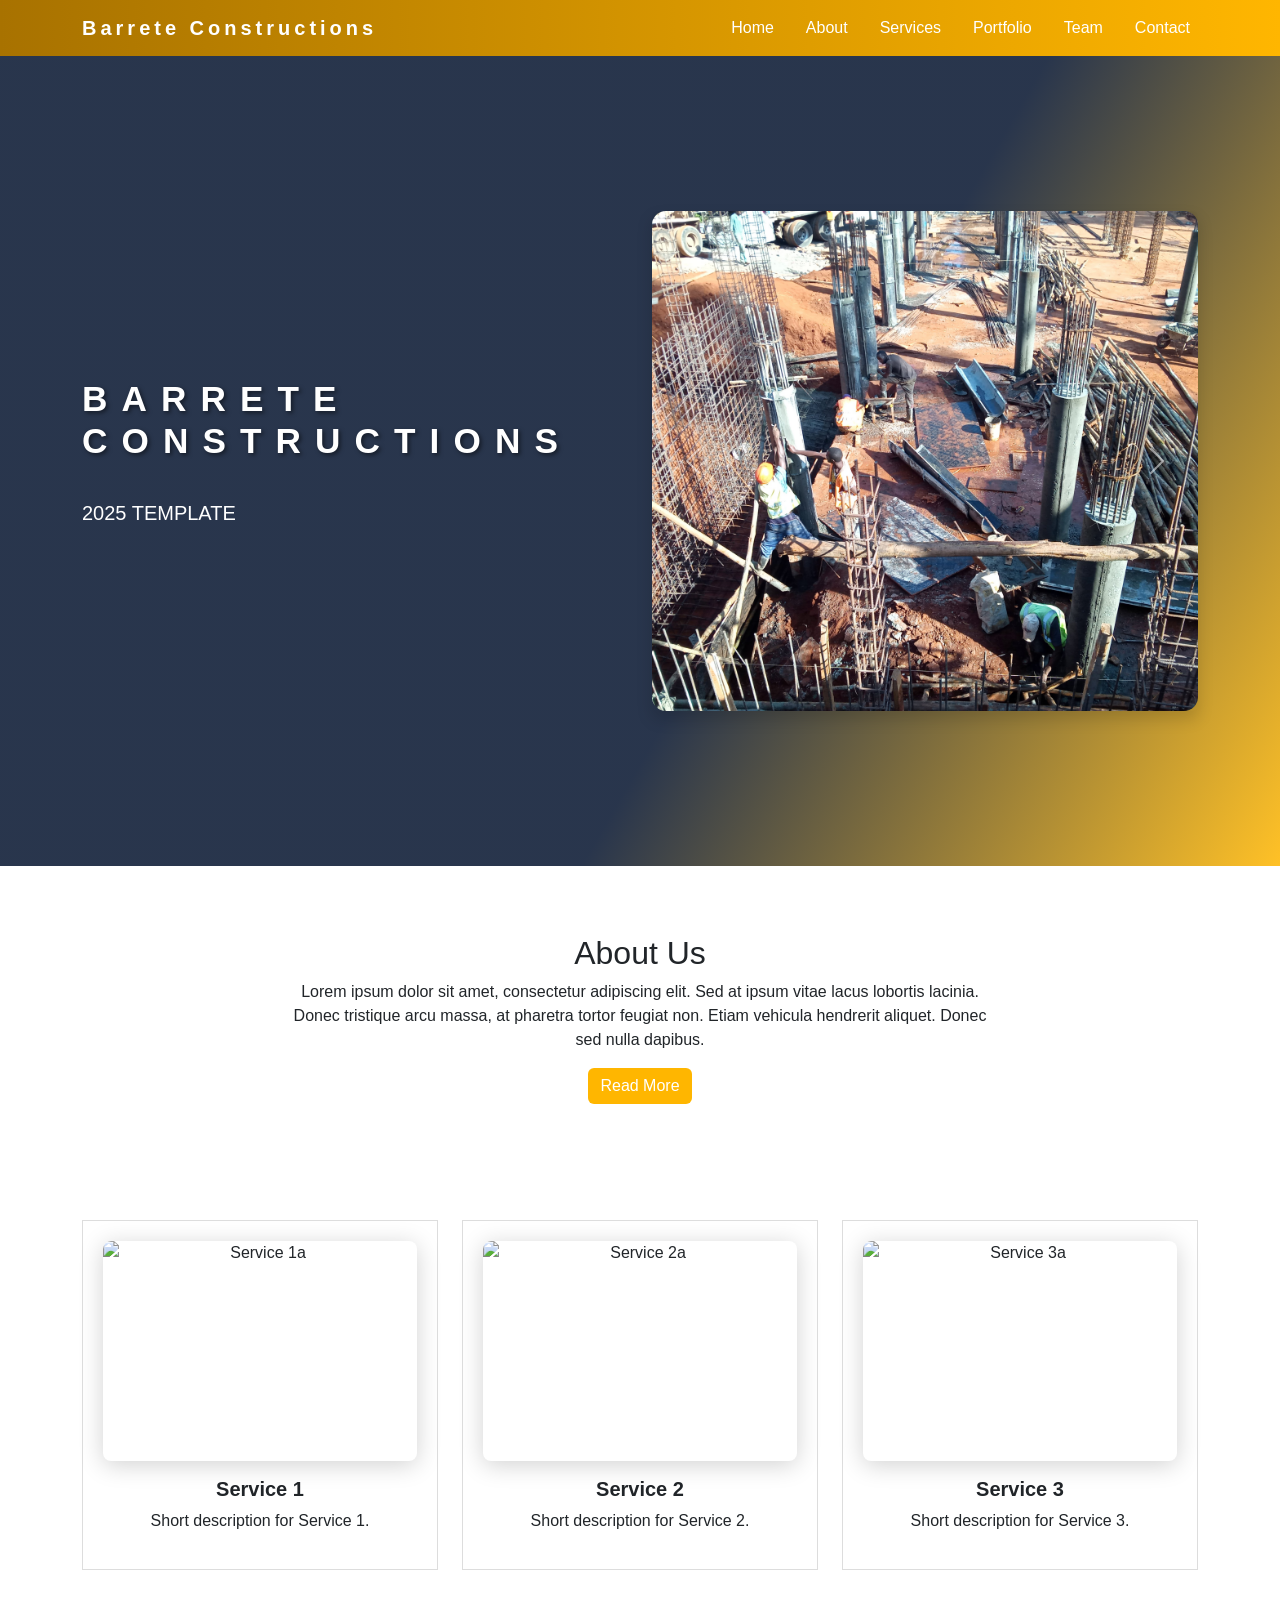
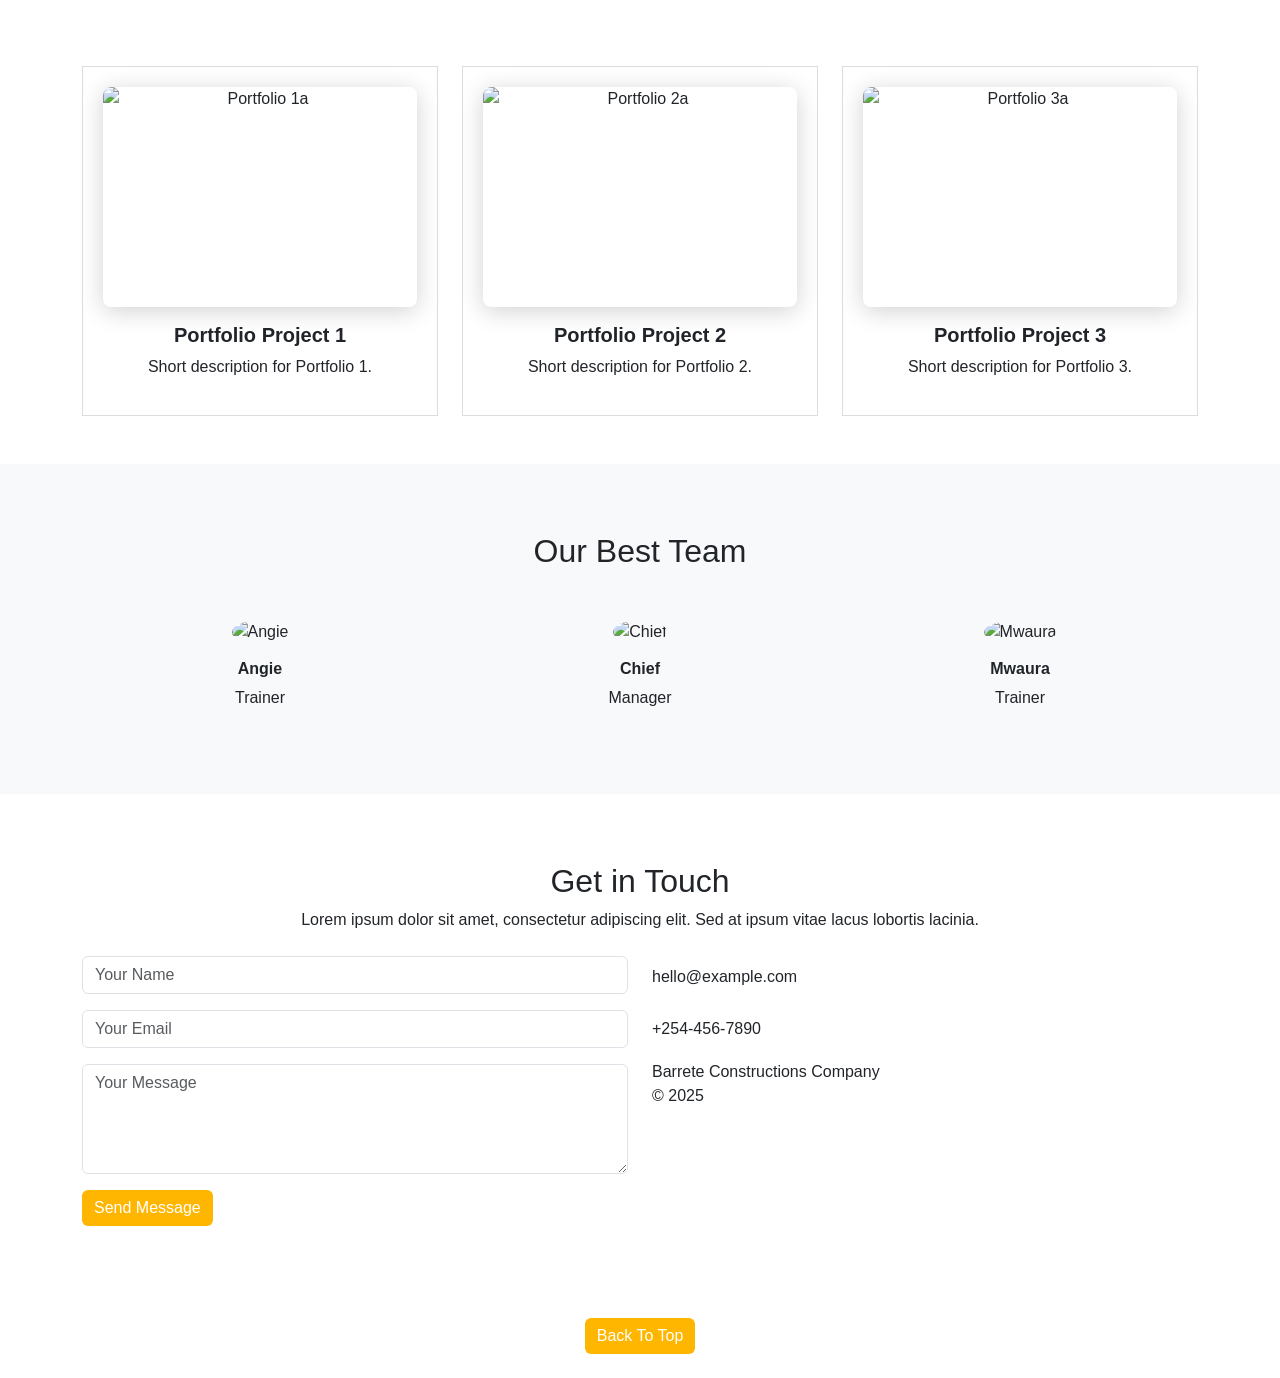
==== barrete.html @ a24a7885 "created services and potfolio carousels" ====
<!DOCTYPE html>
<html lang="en">
<head>
  <meta charset="UTF-8">
  <meta name="viewport" content="width=device-width, initial-scale=1">
  <title>Barrete Constructions</title>
  <!-- Bootstrap CSS -->
  <link href="https://cdn.jsdelivr.net/npm/bootstrap@5.3.0/dist/css/bootstrap.min.css" rel="stylesheet">
  <!-- Custom Stylesheet -->
  <link href="barrete.css" rel="stylesheet">
</head>
<body>
  <!-- Navbar -->
  <nav class="navbar navbar-expand-lg sticky-top">
    <div class="container">
      <a class="navbar-brand" href="#">Barrete Constructions</a>
      <button class="navbar-toggler" type="button" data-bs-toggle="collapse" data-bs-target="#navMenu">
        <span class="navbar-toggler-icon"></span>
      </button>
      <div class="collapse navbar-collapse" id="navMenu">
        <ul class="navbar-nav ms-auto gap-3">
          <li class="nav-item"><a class="nav-link" href="#home">Home</a></li>
          <li class="nav-item"><a class="nav-link" href="#about">About</a></li>
          <li class="nav-item"><a class="nav-link" href="#services">Services</a></li>
          <li class="nav-item"><a class="nav-link" href="#portfolio">Portfolio</a></li>
          <li class="nav-item"><a class="nav-link" href="#team">Team</a></li>
          <li class="nav-item"><a class="nav-link" href="#contact">Contact</a></li>
        </ul>
      </div>
    </div>
  </nav>

  <!-- Hero -->
  <section id="home" class="hero position-relative">
    <div class="hero-gradient-overlay"></div>
    <div class="container position-relative z-2 py-5">
      <div class="row align-items-center">
        <div class="col-lg-6 text-white text-center text-lg-start mb-4 mb-lg-0">
          <h1 class="display-4 fw-bold">Barrete Constructions</h1>
          <p class="lead">2025 TEMPLATE</p>
        </div>
        <div class="col-lg-6">
          <div id="heroCarousel" class="carousel slide" data-bs-ride="carousel">
                     
          <div class="carousel-inner rounded shadow">
            <div class="carousel-item active">
              <img src="images/thindiguaFoundation1.jpg" class="d-block hero-img" alt="Slide 1">
            </div>
            <div class="carousel-item">
              <img src="images/thindiguaFoundation2.jpg" class="d-block hero-img" alt="Slide 2">
            </div>
            <div class="carousel-item">
              <img src="images/thindiguaFoundation3.jpg" class="d-block hero-img" alt="Slide 3">
            </div>
             <div class="carousel-item">
              <img src="images/warukuProgress.jpg" class="d-block hero-img" alt="Slide 4">
            </div>
             <div class="carousel-item">
              <img src="images/thindiguaProggress.jpg" class="d-block hero-img" alt="Slide 5">
            </div>
             <div class="carousel-item">
              <img src="images/WarukuFinishUp.jpg" class="d-block hero-img" alt="Slide 6">
            </div>
          </div>
          
            <button class="carousel-control-prev" type="button" data-bs-target="#heroCarousel" data-bs-slide="prev">
              <span class="carousel-control-prev-icon"></span>
            </button>
            <button class="carousel-control-next" type="button" data-bs-target="#heroCarousel" data-bs-slide="next">
              <span class="carousel-control-next-icon"></span>
            </button>
          </div>
        </div>
      </div>
    </div>
  </section>

  <!-- About -->
  <section id="about">
    <div class="container text-center">
      <h2>About Us</h2>
      <p>Lorem ipsum dolor sit amet, consectetur adipiscing elit. Sed at ipsum vitae lacus lobortis lacinia. Donec tristique arcu massa, at pharetra tortor feugiat non. Etiam vehicula hendrerit aliquet. Donec sed nulla dapibus.</p>
      <a href="#" class="btn btn-primary mt-3">Read More</a>
    </div>
  </section>

<!-- Services Section -->
<section id="services" class="py-5">
  <div class="container">
    <div class="row g-4">
      <!-- Service 1 -->
      <div class="col-md-4">
        <div class="service-box service-hover-carousel position-relative">
          <div class="service-carousel" id="serviceCarousel1">
            <img src="images/service1a.jpg" class="img-fluid service-carousel-img active" alt="Service 1a">
            <img src="images/service1b.jpg" class="img-fluid service-carousel-img" alt="Service 1b">
            <img src="images/service1c.jpg" class="img-fluid service-carousel-img" alt="Service 1c">
          </div>
          <h5>Service 1</h5>
          <p>Short description for Service 1.</p>
        </div>
      </div>
      <!-- Service 2 -->
      <div class="col-md-4">
        <div class="service-box service-hover-carousel position-relative">
          <div class="service-carousel" id="serviceCarousel2">
            <img src="images/service2a.jpg" class="img-fluid service-carousel-img active" alt="Service 2a">
            <img src="images/service2b.jpg" class="img-fluid service-carousel-img" alt="Service 2b">
            <img src="images/service2c.jpg" class="img-fluid service-carousel-img" alt="Service 2c">
          </div>
          <h5>Service 2</h5>
          <p>Short description for Service 2.</p>
        </div>
      </div>
      <!-- Service 3 -->
      <div class="col-md-4">
        <div class="service-box service-hover-carousel position-relative">
          <div class="service-carousel" id="serviceCarousel3">
            <img src="images/service3a.jpg" class="img-fluid service-carousel-img active" alt="Service 3a">
            <img src="images/service3b.jpg" class="img-fluid service-carousel-img" alt="Service 3b">
            <img src="images/service3c.jpg" class="img-fluid service-carousel-img" alt="Service 3c">
          </div>
          <h5>Service 3</h5>
          <p>Short description for Service 3.</p>
        </div>
      </div>
    </div>
  </div>
</section>

<!--Section script Added before closing </body> -->
<script>
document.querySelectorAll('.service-hover-carousel').forEach(function(box, idx) {
  const imgs = box.querySelectorAll('.service-carousel-img');
  let interval = null;
  let current = 0;
  function showImg(i) {
    imgs.forEach((img, j) => img.classList.toggle('active', j === i));
  }
  box.addEventListener('mouseenter', function() {
    interval = setInterval(() => {
      current = (current + 1) % imgs.length;
      showImg(current);
    }, 400);
  });
  box.addEventListener('mouseleave', function() {
    clearInterval(interval);
    current = 0;
    showImg(current);
  });
});
</script>

  <!-- Portfolio Section -->
  <section id="portfolio" class="py-5">
    <div class="container">
      <div class="row g-4">
        <!-- Portfolio 1 -->
        <div class="col-md-4">
          <div class="service-box service-hover-carousel position-relative">
            <div class="portfolio-carousel" id="portfolioCarousel1">
              <img src="images/portfolio1a.jpg" class="img-fluid service-carousel-img active" alt="Portfolio 1a">
              <img src="images/portfolio1b.jpg" class="img-fluid service-carousel-img" alt="Portfolio 1b">
              <img src="images/portfolio1c.jpg" class="img-fluid service-carousel-img" alt="Portfolio 1c">
            </div>
            <h5>Portfolio Project 1</h5>
            <p>Short description for Portfolio 1.</p>
          </div>
        </div>
        <!-- Portfolio 2 -->
        <div class="col-md-4">
          <div class="service-box service-hover-carousel position-relative">
            <div class="service-carousel" id="portfolioCarousel2">
              <img src="images/portfolio2a.jpg" class="img-fluid service-carousel-img active" alt="Portfolio 2a">
              <img src="images/portfolio2b.jpg" class="img-fluid service-carousel-img" alt="Portfolio 2b">
              <img src="images/portfolio2c.jpg" class="img-fluid service-carousel-img" alt="Portfolio 2c">
            </div>
            <h5>Portfolio Project 2</h5>
            <p>Short description for Portfolio 2.</p>
          </div>
        </div>
        <!-- Portfolio 3 -->
        <div class="col-md-4">
          <div class="service-box service-hover-carousel position-relative">
            <div class="service-carousel" id="portfolioCarousel3">
              <img src="images/portfolio3a.jpg" class="img-fluid service-carousel-img active" alt="Portfolio 3a">
              <img src="images/portfolio3b.jpg" class="img-fluid service-carousel-img" alt="Portfolio 3b">
              <img src="images/portfolio3c.jpg" class="img-fluid service-carousel-img" alt="Portfolio 3c">
            </div>
            <h5>Portfolio Project 3</h5>
            <p>Short description for Portfolio 3.</p>
          </div>
        </div>
      </div>
    </div>
  </section>
  
  <!-- ...portfolioCarousel Script... -->
  
 <script>
document.querySelectorAll('.service-hover-carousel, .portfolio-carousel').forEach(function(box) {
  const imgs = box.querySelectorAll('.service-carousel-img, .portfolio-carousel-img');
  let interval = null;
  let current = 0;
  function showImg(i) {
    imgs.forEach((img, j) => img.classList.toggle('active', j === i));
  }
  box.addEventListener('mouseenter', function() {
    interval = setInterval(() => {
      current = (current + 1) % imgs.length
      showImg(current);
    }, 400);
  });
  box.addEventListener('mouseleave', function() {
    clearInterval(interval);
    current = 0;
    showImg(current);
  });
});
</script>

  <!-- Team -->
  <section id="team" class="bg-light">
    <div class="container text-center">
      <h2>Our Best Team</h2>
      <div class="row mt-4 g-4">
        <div class="col-md-4 team-member">
          <img src="images/1.png" alt="Angie">
          <h6>Angie</h6>
          <p>Trainer</p>
        </div>
        <div class="col-md-4 team-member">
          <img src="images/3.png" alt="Chief">
          <h6>Chief</h6>
          <p>Manager</p>
        </div>
        <div class="col-md-4 team-member">
          <img src="images/4.png" alt="Mwaura">
          <h6>Mwaura</h6>
          <p>Trainer</p>
        </div>
      </div>
    </div>
  </section>

  <!-- Contact -->
  <section id="contact">
    <div class="container">
      <h2 class="text-center">Get in Touch</h2>
      <p class="text-center">Lorem ipsum dolor sit amet, consectetur adipiscing elit. Sed at ipsum vitae lacus lobortis lacinia.</p>
      <div class="row mt-4">
        <div class="col-md-6">
          <form>
            <div class="mb-3">
              <input type="text" class="form-control" placeholder="Your Name">
            </div>
            <div class="mb-3">
              <input type="email" class="form-control" placeholder="Your Email">
            </div>
            <div class="mb-3">
              <textarea class="form-control" rows="4" placeholder="Your Message"></textarea>
            </div>
            <button type="submit" class="btn btn-primary">Send Message</button>
          </form>
        </div>
        <div class="col-md-6">
          <div class="contact-info">
            <p><i class="bi bi-envelope"></i> hello@example.com</p>
            <p><i class="bi bi-telephone"></i> +254-456-7890</p>
            <p>Barrete Constructions Company<br>&copy; 2025</p>
          </div>
        </div>
      </div>
    </div>
  </section>

  <!-- Back to Top -->
  <div class="text-center my-4">
    <a href="#home" class="btn btn-primary">Back To Top</a>
  </div>

  <!-- Bootstrap JS -->
  <script src="https://cdn.jsdelivr.net/npm/bootstrap@5.3.0/dist/js/bootstrap.bundle.min.js"></script>
</body>
</html>
---- barrete.css ----
:root {
  --primary: #ffb600;
  --dark: #03122d;
  --light: #f8f9fa;
}

body {
  font-family: Arial, sans-serif;
  scroll-behavior: smooth;
}

nav {
  background: linear-gradient(90deg, #a87200, var(--primary));
}

.nav-link {
  color: #fff !important;
  font-weight: 500;
}

.navbar-brand {
  color: #fff;
  font-weight: 700;
  letter-spacing: .2em;
}

/* Hero */

.hero {
  position: relative;
  min-height: 90vh;
  display: flex;
  align-items: center;
  justify-content: center;
  color: #fff;
  text-align: center;
  overflow: hidden;
  background: none;
  padding-top: 3rem;
  padding-bottom: 3rem;
}

@media (max-width: 991.98px) {
  .hero {
    min-height: 70vh;
    padding-top: 2rem;
    padding-bottom: 2rem;
  }
}

.hero-img {
  width: 100%;
  height: 160vh;
  max-height: 500px;
  object-fit: cover;
  object-position: center;
  border-radius: 14px;
  box-shadow: 0 4px 24px rgba(0,0,0,0.2);
  display: block;
  margin: 0 auto;
}

@media (max-width: 991.98px) {
  .hero-img {
    height: 40vh;
    max-height: 300px;
  }
}

@media (max-width: 767.98px) {
  .hero-img {
    height: 28vh;
    max-height: 180px;
  }
}

.hero-gradient-overlay {
  position: absolute;
  inset: 0;
  background: linear-gradient(120deg, #03122d 60%, #ffb600 100%);
  opacity: 0.85;
  z-index: 1;
}

.hero .container {
  position: relative;
  z-index: 2;
}

.carousel-inner img {
  border-radius: 14px;
  box-shadow: 0 4px 24px rgba(0,0,0,0.2);
}

.hero .content {
  position: relative;
  z-index: 2;
  color: #fff;
  text-shadow: 2px 2px 4px rgba(0,0,0,0.5);
  padding: 20px;
  background: rgba(0, 0, 0, 0.5);
  border-radius: 10px;
  max-width: 600px;
  margin: auto;
  text-align: center;
  transform: translateY(-50%);
  box-sizing: border-box;
  padding: 40px;
  border: 2px solid var(--primary);
  background: rgba(3, 18, 45, 0.8);
  backdrop-filter: blur(10px);
  -webkit-backdrop-filter: blur(10px);
  border-radius: 15px;
  -webkit-box-shadow: 0 4px 24px rgba(0,0,0,0.2);
  box-shadow: 0 4px 24px rgba(0,0,0,0.2);
  transition: transform .3s ease;
}

.hero h1 {
  font-size: 2.2rem;
  letter-spacing: .4em;
  text-transform: uppercase;
  margin-bottom: 2.2rem;
  font-weight: 700;
  text-shadow: 2px 2px 4px rgba(0,0,0,0.5);
}

@media (max-width: 767.98px) {
  .hero h1 {
    font-size: 1.5rem;
    margin-bottom: 1.5rem;
  }
}

.hero p {
  margin-top: 1rem;
}

section {
  padding: 68px 0;
}

#about p {
  max-width: 700px;
  margin: auto;
}

.btn-primary {
  background: var(--primary);
  border: none;
}

.btn-primary:hover {
  background: #e6a500;
}

.service-box {
  background: #fff;
  border: 1px solid #ddd;
  padding: 20px;
  text-align: center;
}

.service-box h5 {
  margin-top: 15px;
  font-weight: 600;
}

.service-carousel {
  position: relative;
  width: 100%;
  height: 220px;
  margin-bottom: 1rem;
  overflow: hidden;
  border-radius: 8px;
  box-shadow: 0 4px 24px rgba(0,0,0,0.18);
  background: #fff;
}

.service-carousel-img {
  position: absolute;
  top: 0; left: 0;
  width: 100%; height: 100%;
  object-fit: cover;
  opacity: 0;
  transition: opacity 0.3s;
  border-radius: 8px;
  box-shadow: none;
  z-index: 1;
  pointer-events: none;
}
.service-carousel-img.active {
  opacity: 1;
  z-index: 2;
}

/* Responsive adjustments */
@media (max-width: 991.98px) {
  .service-carousel {
    height: 160px;
  }
}
@media (max-width: 767.98px) {
  .service-carousel {
    height: 120px;
  }
}


.portfolio-item {
  overflow: hidden;
}

.portfolio-item img {
  transition: transform .3s ease;
}

.portfolio-item img:hover {
  transform: scale(1.05);
}

/* Portfolio carousel styles */
.portfolio-carousel {
  position: relative;
  width: 100%;
  height: 220px;
  margin-bottom: 1rem;
  overflow: hidden;
  border-radius: 8px;
  box-shadow: 0 4px 24px rgba(0,0,0,0.18);
  background: #fff;
}

.portfolio-carousel-img {
  position: absolute;
  top: 0; left: 0;
  width: 100%; height: 100%;
  object-fit: cover;
  opacity: 0;
  transition: opacity 0.3s;
  border-radius: 8px;
  box-shadow: none;
  z-index: 1;
  pointer-events: none;
}
.portfolio-carousel-img.active {
  opacity: 1;
  z-index: 2;
}

@media (max-width: 991.98px) {
  .portfolio-carousel {
    height: 160px;
  }
}
@media (max-width: 767.98px) {
  .portfolio-carousel {
    height: 120px;
  }
}

.team-member img {
  border-radius: 50%;
  width: 150px;
  height: 150px;
  object-fit: cover;
}

.team-member h6 {
  margin-top: 15px;
  font-weight: 600;
}

.contact-info i {
  font-size: 1.5rem;
  color: var(--primary);
}

footer {
  background: var(--dark);
  color: #fff;
  padding: 20px 0;
  text-align: center;
}
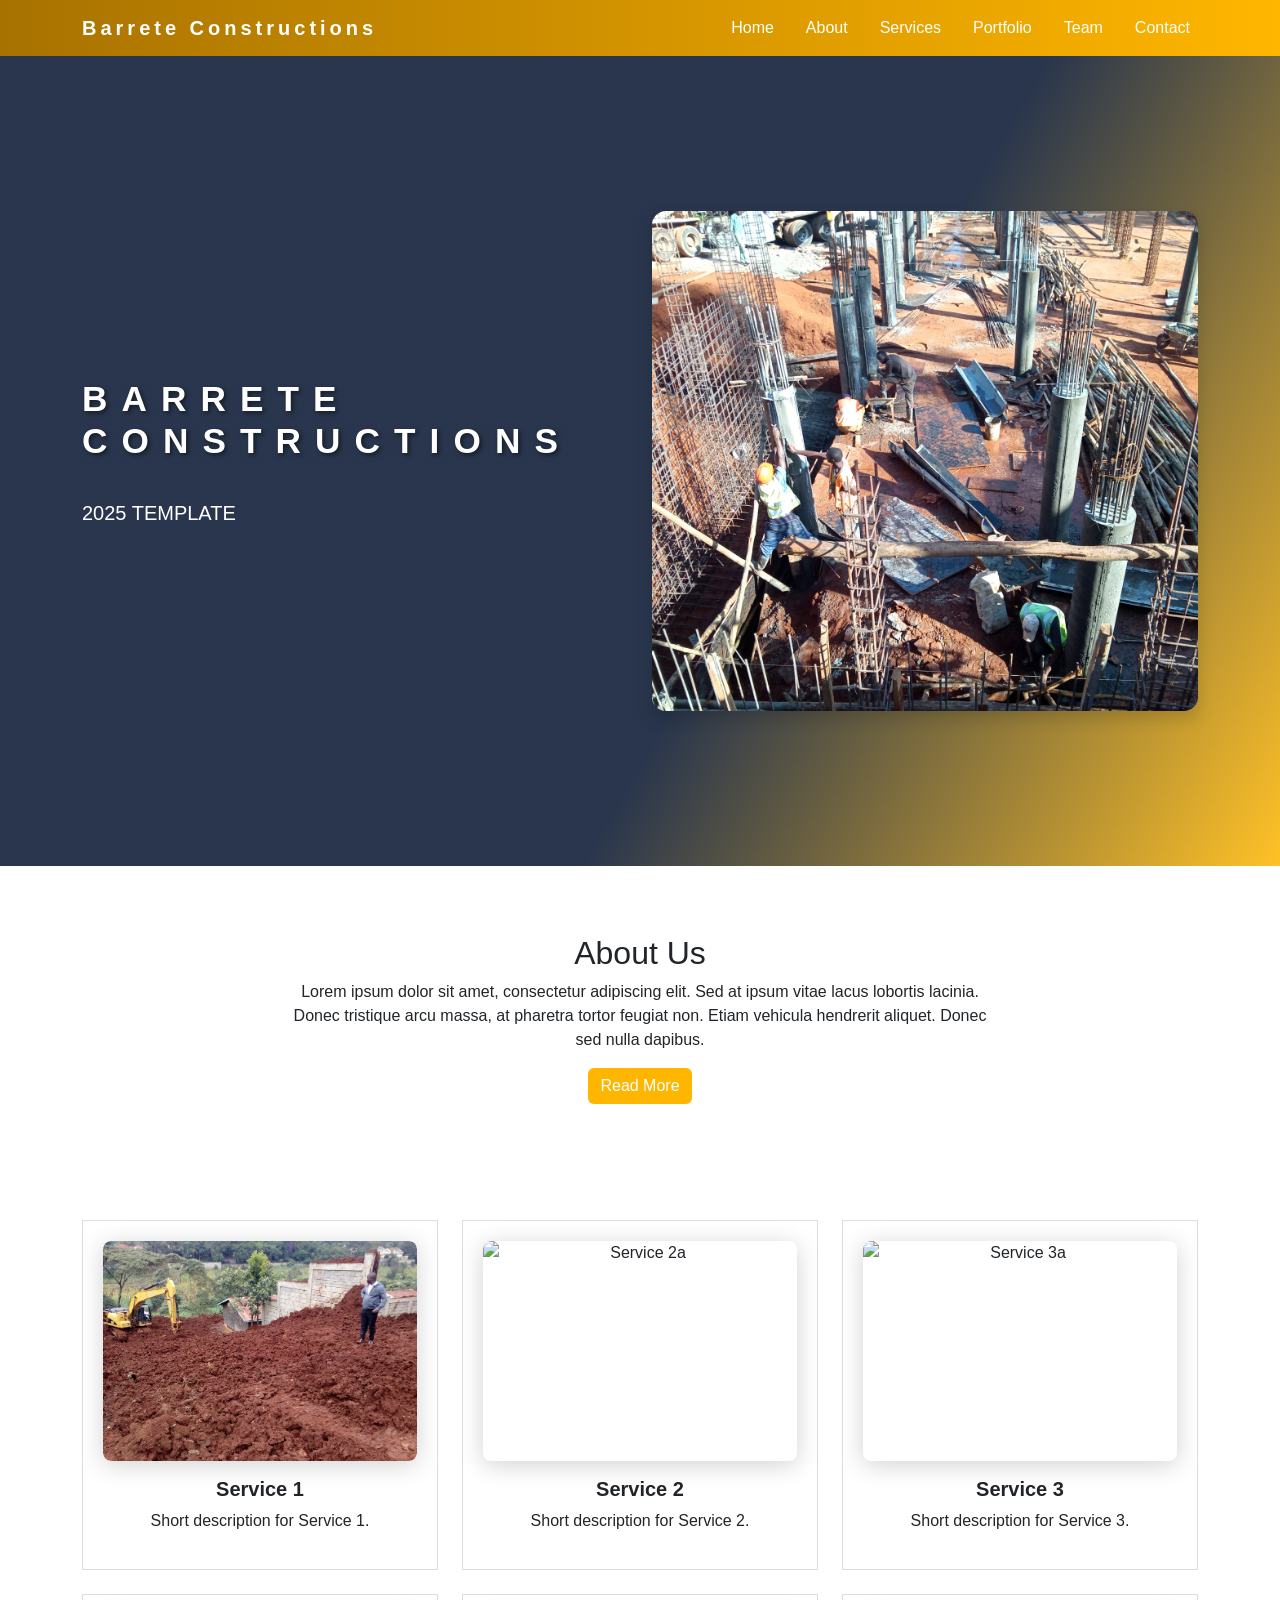
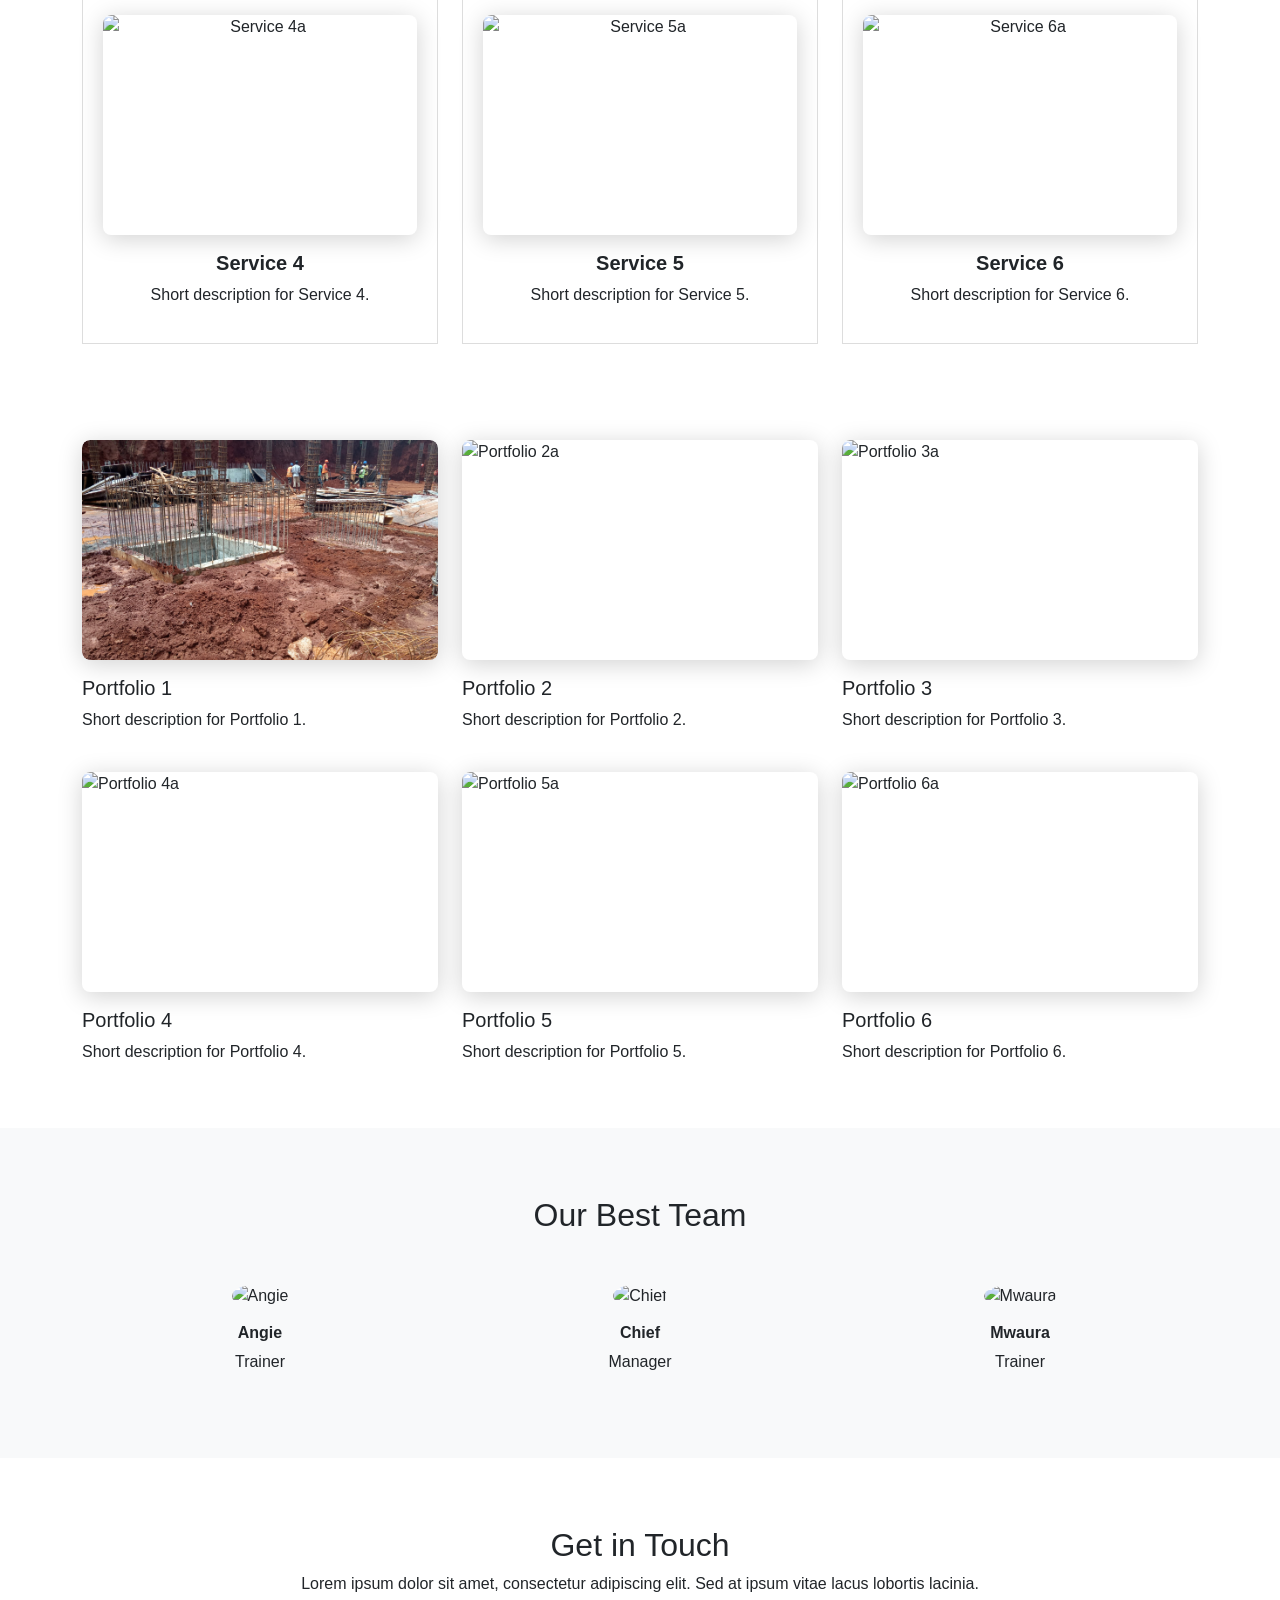
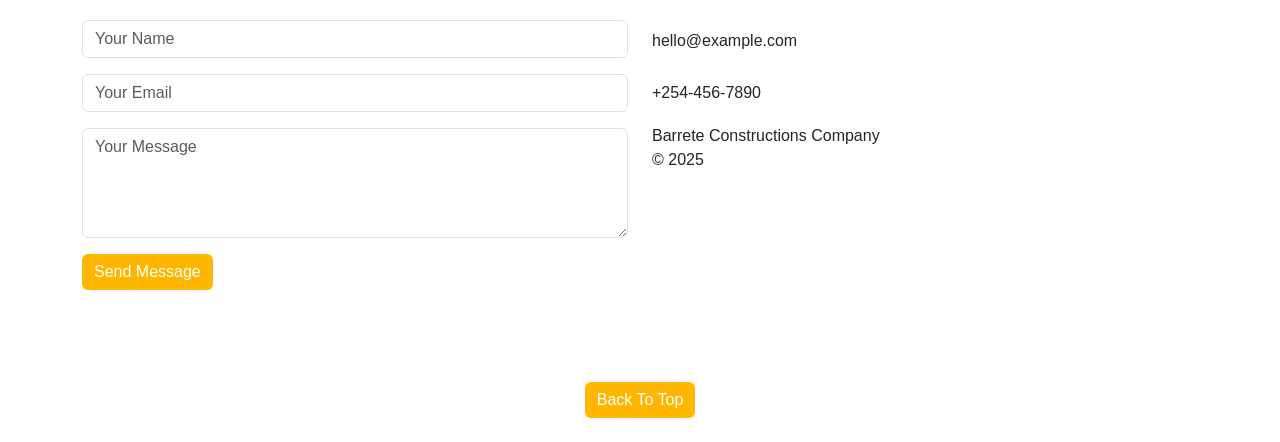
==== commit 47e6b64c: "Added new portfolio carousel section; Added more services carousels in services section" ====
--- a/barrete.html
+++ b/barrete.html
@@ -92,9 +92,9 @@
       <div class="col-md-4">
         <div class="service-box service-hover-carousel position-relative">
           <div class="service-carousel" id="serviceCarousel1">
-            <img src="images/service1a.jpg" class="img-fluid service-carousel-img active" alt="Service 1a">
-            <img src="images/service1b.jpg" class="img-fluid service-carousel-img" alt="Service 1b">
-            <img src="images/service1c.jpg" class="img-fluid service-carousel-img" alt="Service 1c">
+            <img src="images/warukuExcav.jpg" class="img-fluid service-carousel-img active" alt="Service 1a">
+            <img src="images/ThindiguaPillars.jpg" class="img-fluid service-carousel-img" alt="Service 1b">
+            <img src="images/warukuProgress2.jpg" class="img-fluid service-carousel-img" alt="Service 1c">
           </div>
           <h5>Service 1</h5>
           <p>Short description for Service 1.</p>
@@ -124,14 +124,131 @@
           <p>Short description for Service 3.</p>
         </div>
       </div>
-    </div>
+      <!-- Service 4 -->
+      <div class="col-md-4">
+        <div class="service-box service-hover-carousel position-relative">
+          <div class="service-carousel" id="serviceCarousel4">
+            <img src="images/service4a.jpg" class="img-fluid service-carousel-img active" alt="Service 4a">
+            <img src="images/service4b.jpg" class="img-fluid service-carousel-img" alt="Service 4b">
+            <img src="images/service4c.jpg" class="img-fluid service-carousel-img" alt="Service 4c">
+          </div>
+          <h5>Service 4</h5>
+          <p>Short description for Service 4.</p>
+        </div>
+    </div>
+      <!-- Service 5 -->
+      <div class="col-md-4">
+        <div class="service-box service-hover-carousel position-relative">
+          <div class="service-carousel" id="serviceCarousel5">
+            <img src="images/service5a.jpg" class="img-fluid service-carousel-img active" alt="Service 5a">
+            <img src="images/service5b.jpg" class="img-fluid service-carousel-img" alt="Service 5b">
+            <img src="images/service5c.jpg" class="img-fluid service-carousel-img" alt="Service 5c">
+          </div>
+          <h5>Service 5</h5>
+          <p>Short description for Service 5.</p>
+        </div>
+      </div>
+      <!-- Service 6 -->
+      <div class="col-md-4">
+        <div class="service-box service-hover-carousel position-relative">
+          <div class="service-carousel" id="serviceCarousel6">
+            <img src="images/service6a.jpg" class="img-fluid service-carousel-img active" alt="Service 6a">
+            <img src="images/service6b.jpg" class="img-fluid service-carousel-img" alt="Service 6b">
+            <img src="images/service6c.jpg" class="img-fluid service-carousel-img" alt="Service 6c">
+          </div>
+          <h5>Service 6</h5>
+          <p>Short description for Service 6.</p>
+        </div>
+      </div>  
   </div>
 </section>
 
-<!--Section script Added before closing </body> -->
+<!-- Portfolio Section -->
+<section id="portfolio" class="py-5">
+  <div class="container">
+    <div class="row g-4">
+      <!-- Portfolio 1 -->
+      <div class="col-md-4">
+        <div class="portfolio-box portfolio-hover-carousel position-relative">
+          <div class="portfolio-carousel" id="portfolioCarousel1">
+            <img src="images/ThindiguaPillars.jpg" class="img-fluid portfolio-carousel-img active" alt="Portfolio 1a">
+            <img src="images/thindiguaFoundation1.jpg" class="img-fluid portfolio-carousel-img" alt="Portfolio 1b">
+            <img src="images/thindiguaProggress.jpg" class="img-fluid portfolio-carousel-img" alt="Portfolio 1c">
+          </div>
+          <h5>Portfolio 1</h5>
+          <p>Short description for Portfolio 1.</p>
+        </div>
+      </div>
+      <!-- Portfolio 2 -->
+      <div class="col-md-4">
+        <div class="portfolio-box position-relative">
+          <div class="portfolio-carousel" id="portfolioCarousel2">
+            <img src="images/portfolio2a.jpg" class="img-fluid portfolio-carousel-img active" alt="Portfolio 2a">
+            <img src="images/portfolio2b.jpg" class="img-fluid portfolio-carousel-img" alt="Portfolio 2b">
+            <img src="images/portfolio2c.jpg" class="img-fluid portfolio-carousel-img" alt="Portfolio 2c">
+          </div>
+          <h5>Portfolio 2</h5>
+          <p>Short description for Portfolio 2.</p>
+        </div>
+      </div>
+      <!-- Portfolio 3 -->
+      <div class="col-md-4">
+        <div class="portfolio-box position-relative">
+          <div class="portfolio-carousel" id="portfolioCarousel3">
+            <img src="images/portfolio3a.jpg" class="img-fluid portfolio-carousel-img active" alt="Portfolio 3a">
+            <img src="images/portfolio3b.jpg" class="img-fluid portfolio-carousel-img" alt="Portfolio 3b">
+            <img src="images/portfolio3c.jpg" class="img-fluid portfolio-carousel-img" alt="Portfolio 3c">
+          </div>
+          <h5>Portfolio 3</h5>
+          <p>Short description for Portfolio 3.</p>
+        </div>
+      </div>
+      <!-- Portfolio 4 -->
+      <div class="col-md-4">
+        <div class="portfolio-box position-relative">
+          <div class="portfolio-carousel" id="portfolioCarousel4">
+            <img src="images/portfolio4a.jpg" class="img-fluid portfolio-carousel-img active" alt="Portfolio 4a">
+            <img src="images/portfolio4b.jpg" class="img-fluid portfolio-carousel-img" alt="Portfolio 4b">
+            <img src="images/portfolio4c.jpg" class="img-fluid portfolio-carousel-img" alt="Portfolio 4c">
+          </div>
+          <h5>Portfolio 4</h5>
+          <p>Short description for Portfolio 4.</p>
+        </div>
+      </div>
+      <!-- Portfolio 5 -->
+      <div class="col-md-4">
+        <div class="portfolio-box position-relative">
+          <div class="portfolio-carousel" id="portfolioCarousel5">
+            <img src="images/portfolio5a.jpg" class="img-fluid portfolio-carousel-img active" alt="Portfolio 5a">
+            <img src="images/portfolio5b.jpg" class="img-fluid portfolio-carousel-img" alt="Portfolio 5b">
+            <img src="images/portfolio5c.jpg" class="img-fluid portfolio-carousel-img" alt="Portfolio 5c">
+          </div>
+          <h5>Portfolio 5</h5>
+          <p>Short description for Portfolio 5.</p>
+        </div>
+      </div>
+      <!-- Portfolio 6 -->
+      <div class="col-md-4">
+        <div class="portfolio-box position-relative">
+          <div class="portfolio-carousel" id="portfolioCarousel6">
+            <img src="images/portfolio6a.jpg" class="img-fluid portfolio-carousel-img active" alt="Portfolio 6a">
+            <img src="images/portfolio6b.jpg" class="img-fluid portfolio-carousel-img" alt="Portfolio 6b">
+            <img src="images/portfolio6c.jpg" class="img-fluid portfolio-carousel-img" alt="Portfolio 6c">
+          </div>
+          <h5>Portfolio 6</h5>
+          <p>Short description for Portfolio 6.</p>
+        </div>
+      </div>
+    </div>
+  </div>
+</section>
+
+<!-- Reusable script for Services & Portfolio Section Carousels -->
+
 <script>
-document.querySelectorAll('.service-hover-carousel').forEach(function(box, idx) {
-  const imgs = box.querySelectorAll('.service-carousel-img');
+document.querySelectorAll('.service-hover-carousel, .portfolio-carousel').forEach(function(box) {
+  // Use the correct image class for each section
+  let imgs = box.querySelectorAll('.service-carousel-img, .portfolio-carousel-img');
   let interval = null;
   let current = 0;
   function showImg(i) {
@@ -150,75 +267,7 @@
   });
 });
 </script>
-
-  <!-- Portfolio Section -->
-  <section id="portfolio" class="py-5">
-    <div class="container">
-      <div class="row g-4">
-        <!-- Portfolio 1 -->
-        <div class="col-md-4">
-          <div class="service-box service-hover-carousel position-relative">
-            <div class="portfolio-carousel" id="portfolioCarousel1">
-              <img src="images/portfolio1a.jpg" class="img-fluid service-carousel-img active" alt="Portfolio 1a">
-              <img src="images/portfolio1b.jpg" class="img-fluid service-carousel-img" alt="Portfolio 1b">
-              <img src="images/portfolio1c.jpg" class="img-fluid service-carousel-img" alt="Portfolio 1c">
-            </div>
-            <h5>Portfolio Project 1</h5>
-            <p>Short description for Portfolio 1.</p>
-          </div>
-        </div>
-        <!-- Portfolio 2 -->
-        <div class="col-md-4">
-          <div class="service-box service-hover-carousel position-relative">
-            <div class="service-carousel" id="portfolioCarousel2">
-              <img src="images/portfolio2a.jpg" class="img-fluid service-carousel-img active" alt="Portfolio 2a">
-              <img src="images/portfolio2b.jpg" class="img-fluid service-carousel-img" alt="Portfolio 2b">
-              <img src="images/portfolio2c.jpg" class="img-fluid service-carousel-img" alt="Portfolio 2c">
-            </div>
-            <h5>Portfolio Project 2</h5>
-            <p>Short description for Portfolio 2.</p>
-          </div>
-        </div>
-        <!-- Portfolio 3 -->
-        <div class="col-md-4">
-          <div class="service-box service-hover-carousel position-relative">
-            <div class="service-carousel" id="portfolioCarousel3">
-              <img src="images/portfolio3a.jpg" class="img-fluid service-carousel-img active" alt="Portfolio 3a">
-              <img src="images/portfolio3b.jpg" class="img-fluid service-carousel-img" alt="Portfolio 3b">
-              <img src="images/portfolio3c.jpg" class="img-fluid service-carousel-img" alt="Portfolio 3c">
-            </div>
-            <h5>Portfolio Project 3</h5>
-            <p>Short description for Portfolio 3.</p>
-          </div>
-        </div>
-      </div>
-    </div>
-  </section>
   
-  <!-- ...portfolioCarousel Script... -->
-  
- <script>
-document.querySelectorAll('.service-hover-carousel, .portfolio-carousel').forEach(function(box) {
-  const imgs = box.querySelectorAll('.service-carousel-img, .portfolio-carousel-img');
-  let interval = null;
-  let current = 0;
-  function showImg(i) {
-    imgs.forEach((img, j) => img.classList.toggle('active', j === i));
-  }
-  box.addEventListener('mouseenter', function() {
-    interval = setInterval(() => {
-      current = (current + 1) % imgs.length
-      showImg(current);
-    }, 400);
-  });
-  box.addEventListener('mouseleave', function() {
-    clearInterval(interval);
-    current = 0;
-    showImg(current);
-  });
-});
-</script>
-
   <!-- Team -->
   <section id="team" class="bg-light">
     <div class="container text-center">
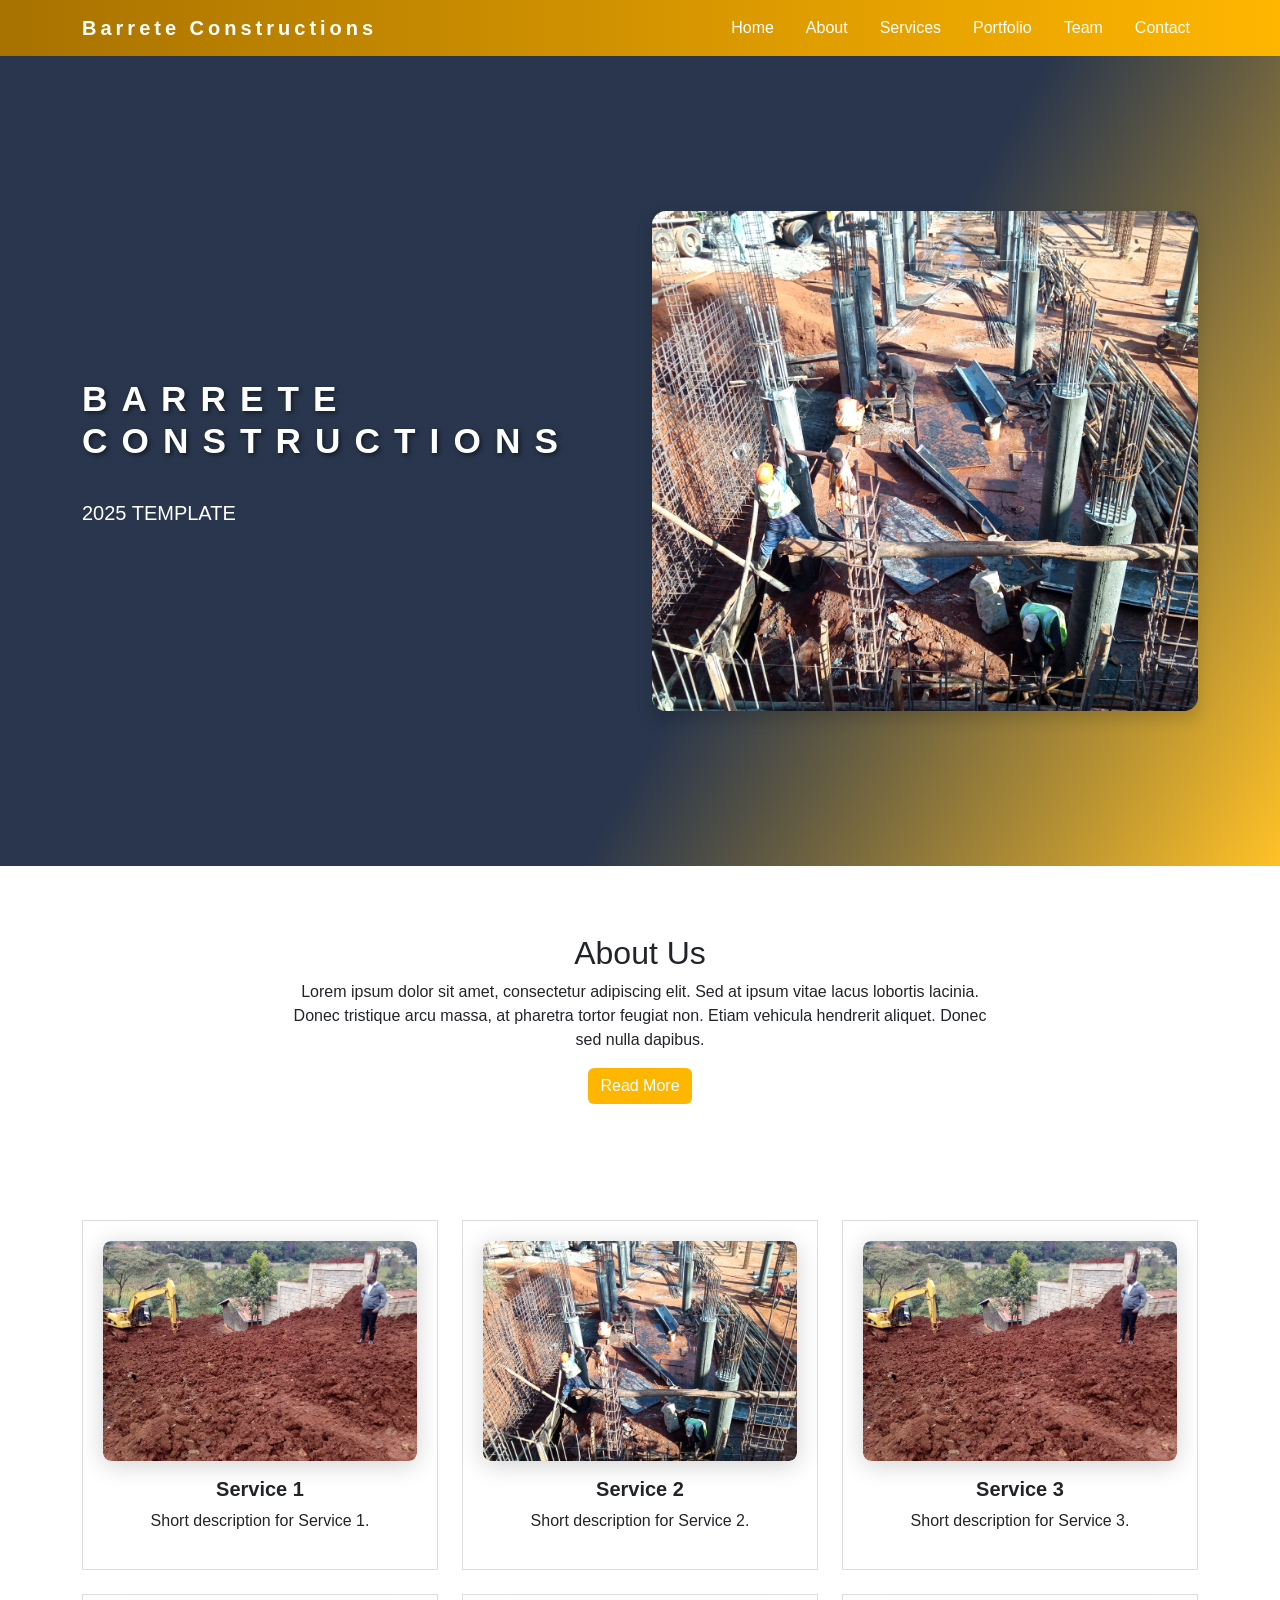
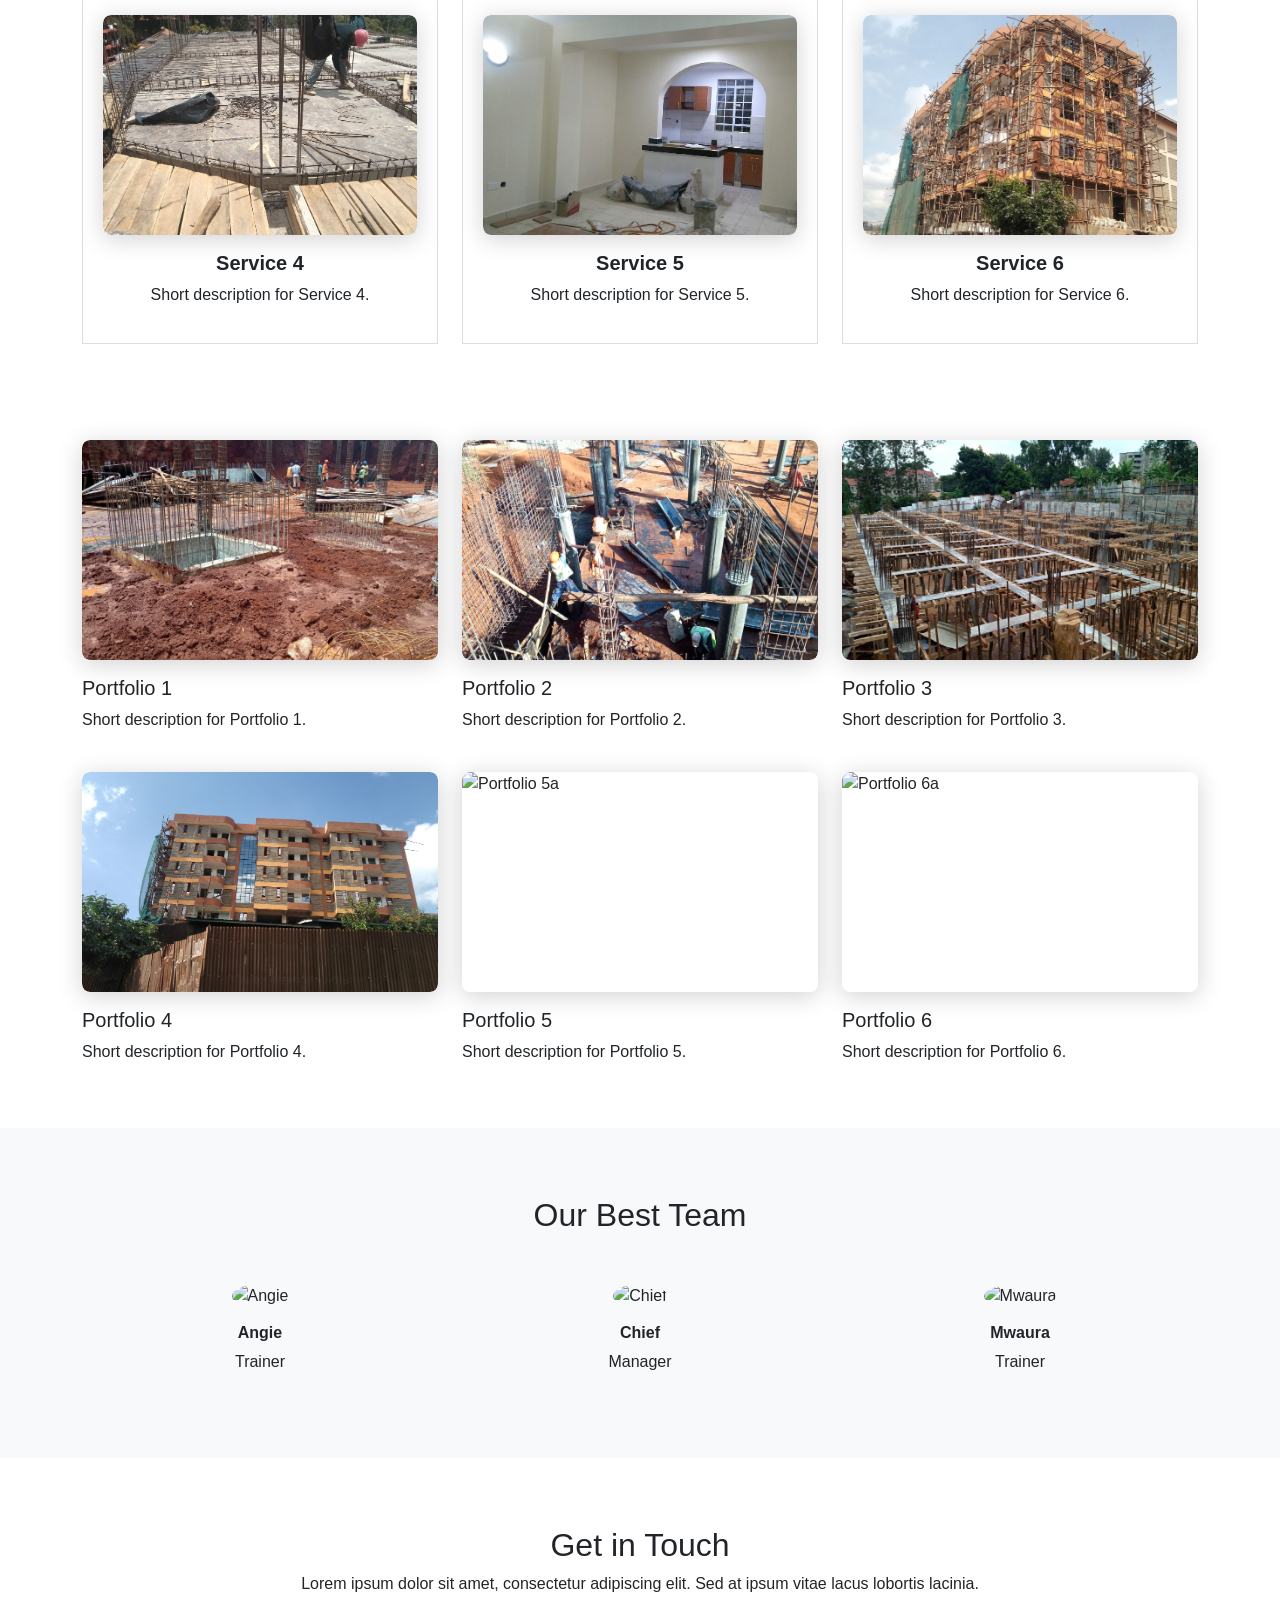
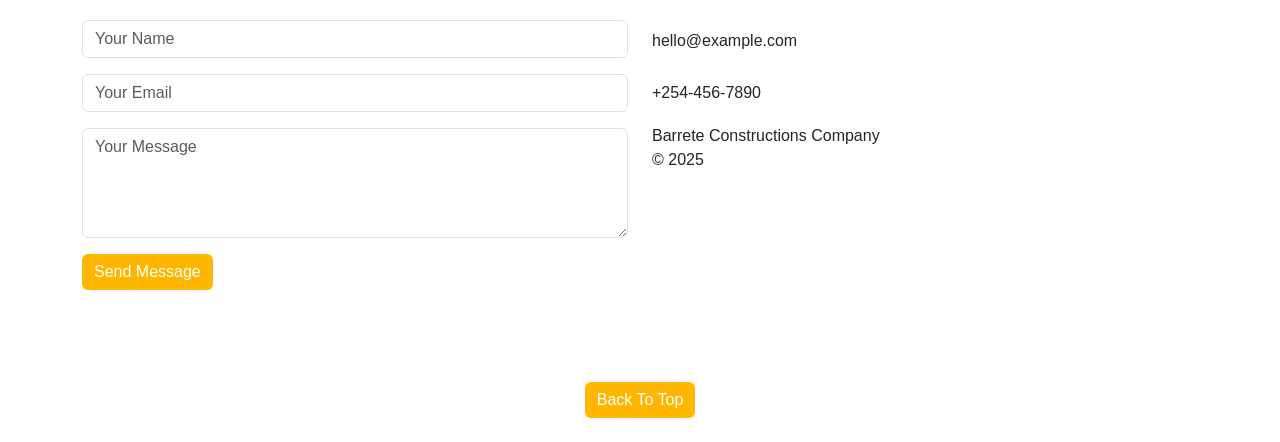
==== commit e8b24717: "Added carousel tes images" ====
--- a/barrete.html
+++ b/barrete.html
@@ -104,9 +104,9 @@
       <div class="col-md-4">
         <div class="service-box service-hover-carousel position-relative">
           <div class="service-carousel" id="serviceCarousel2">
-            <img src="images/service2a.jpg" class="img-fluid service-carousel-img active" alt="Service 2a">
-            <img src="images/service2b.jpg" class="img-fluid service-carousel-img" alt="Service 2b">
-            <img src="images/service2c.jpg" class="img-fluid service-carousel-img" alt="Service 2c">
+            <img src="images/thindiguaFoundation1.jpg" class="img-fluid service-carousel-img active" alt="Service 2a">
+            <img src="images/thindiguaFoundation2.jpg" class="img-fluid service-carousel-img" alt="Service 2b">
+            <img src="images/thindiguaFoundation3.jpg" class="img-fluid service-carousel-img" alt="Service 2c">
           </div>
           <h5>Service 2</h5>
           <p>Short description for Service 2.</p>
@@ -116,9 +116,9 @@
       <div class="col-md-4">
         <div class="service-box service-hover-carousel position-relative">
           <div class="service-carousel" id="serviceCarousel3">
-            <img src="images/service3a.jpg" class="img-fluid service-carousel-img active" alt="Service 3a">
-            <img src="images/service3b.jpg" class="img-fluid service-carousel-img" alt="Service 3b">
-            <img src="images/service3c.jpg" class="img-fluid service-carousel-img" alt="Service 3c">
+            <img src="images/warukuExcav.jpg" class="img-fluid service-carousel-img active" alt="Service 3a">
+            <img src="images/warukuFoundation.jpg" class="img-fluid service-carousel-img" alt="Service 3b">
+            <img src="images/warukuProgress.jpg" class="img-fluid service-carousel-img" alt="Service 3c">
           </div>
           <h5>Service 3</h5>
           <p>Short description for Service 3.</p>
@@ -128,9 +128,9 @@
       <div class="col-md-4">
         <div class="service-box service-hover-carousel position-relative">
           <div class="service-carousel" id="serviceCarousel4">
-            <img src="images/service4a.jpg" class="img-fluid service-carousel-img active" alt="Service 4a">
-            <img src="images/service4b.jpg" class="img-fluid service-carousel-img" alt="Service 4b">
-            <img src="images/service4c.jpg" class="img-fluid service-carousel-img" alt="Service 4c">
+            <img src="images/warukuProgress.jpg" class="img-fluid service-carousel-img active" alt="Service 4a">
+            <img src="images/warukuProgress2.jpg" class="img-fluid service-carousel-img" alt="Service 4b">
+            <img src="images/warukuProgress3.jpg" class="img-fluid service-carousel-img" alt="Service 4c">
           </div>
           <h5>Service 4</h5>
           <p>Short description for Service 4.</p>
@@ -140,9 +140,9 @@
       <div class="col-md-4">
         <div class="service-box service-hover-carousel position-relative">
           <div class="service-carousel" id="serviceCarousel5">
-            <img src="images/service5a.jpg" class="img-fluid service-carousel-img active" alt="Service 5a">
-            <img src="images/service5b.jpg" class="img-fluid service-carousel-img" alt="Service 5b">
-            <img src="images/service5c.jpg" class="img-fluid service-carousel-img" alt="Service 5c">
+            <img src="images/warukuFinishing1.jpg" class="img-fluid service-carousel-img active" alt="Service 5a">
+            <img src="images/warukuScaffolding.jpg" class="img-fluid service-carousel-img" alt="Service 5b">
+            <img src="images/WarukuFinishUp.jpg" class="img-fluid service-carousel-img" alt="Service 5c">
           </div>
           <h5>Service 5</h5>
           <p>Short description for Service 5.</p>
@@ -152,9 +152,9 @@
       <div class="col-md-4">
         <div class="service-box service-hover-carousel position-relative">
           <div class="service-carousel" id="serviceCarousel6">
-            <img src="images/service6a.jpg" class="img-fluid service-carousel-img active" alt="Service 6a">
-            <img src="images/service6b.jpg" class="img-fluid service-carousel-img" alt="Service 6b">
-            <img src="images/service6c.jpg" class="img-fluid service-carousel-img" alt="Service 6c">
+            <img src="images/warukuScaffolding.jpg" class="img-fluid service-carousel-img active" alt="Service 6a">
+            <img src="images/warukuFinishing1.jpg" class="img-fluid service-carousel-img" alt="Service 6b">
+            <img src="images/warukuProgress2.jpg" class="img-fluid service-carousel-img" alt="Service 6c">
           </div>
           <h5>Service 6</h5>
           <p>Short description for Service 6.</p>
@@ -181,11 +181,11 @@
       </div>
       <!-- Portfolio 2 -->
       <div class="col-md-4">
-        <div class="portfolio-box position-relative">
+        <div class="portfolio-box portfolio-hover-carousel position-relative">
           <div class="portfolio-carousel" id="portfolioCarousel2">
-            <img src="images/portfolio2a.jpg" class="img-fluid portfolio-carousel-img active" alt="Portfolio 2a">
-            <img src="images/portfolio2b.jpg" class="img-fluid portfolio-carousel-img" alt="Portfolio 2b">
-            <img src="images/portfolio2c.jpg" class="img-fluid portfolio-carousel-img" alt="Portfolio 2c">
+            <img src="images/thindiguaFoundation1.jpg" class="img-fluid portfolio-carousel-img active" alt="Portfolio 2a">
+            <img src="images/thindiguaFoundation2.jpg" class="img-fluid portfolio-carousel-img" alt="Portfolio 2b">
+            <img src="images/thindiguaFoundation3.jpg" class="img-fluid portfolio-carousel-img" alt="Portfolio 2c">
           </div>
           <h5>Portfolio 2</h5>
           <p>Short description for Portfolio 2.</p>
@@ -193,11 +193,11 @@
       </div>
       <!-- Portfolio 3 -->
       <div class="col-md-4">
-        <div class="portfolio-box position-relative">
+        <div class="portfolio-box portfolio-hover-carousel position-relative">
           <div class="portfolio-carousel" id="portfolioCarousel3">
-            <img src="images/portfolio3a.jpg" class="img-fluid portfolio-carousel-img active" alt="Portfolio 3a">
-            <img src="images/portfolio3b.jpg" class="img-fluid portfolio-carousel-img" alt="Portfolio 3b">
-            <img src="images/portfolio3c.jpg" class="img-fluid portfolio-carousel-img" alt="Portfolio 3c">
+            <img src="images/thindiguaProggress.jpg" class="img-fluid portfolio-carousel-img active" alt="Portfolio 3a">
+            <img src="images/ThindiguaPillars.jpg" class="img-fluid portfolio-carousel-img" alt="Portfolio 3b">
+            <img src="images/thindiguaProggress.jpg" class="img-fluid portfolio-carousel-img" alt="Portfolio 3c">
           </div>
           <h5>Portfolio 3</h5>
           <p>Short description for Portfolio 3.</p>
@@ -205,11 +205,11 @@
       </div>
       <!-- Portfolio 4 -->
       <div class="col-md-4">
-        <div class="portfolio-box position-relative">
+        <div class="portfolio-box portfolio-hover-carousel position-relative">
           <div class="portfolio-carousel" id="portfolioCarousel4">
-            <img src="images/portfolio4a.jpg" class="img-fluid portfolio-carousel-img active" alt="Portfolio 4a">
-            <img src="images/portfolio4b.jpg" class="img-fluid portfolio-carousel-img" alt="Portfolio 4b">
-            <img src="images/portfolio4c.jpg" class="img-fluid portfolio-carousel-img" alt="Portfolio 4c">
+            <img src="images/WarukuFinishUp.jpg" class="img-fluid portfolio-carousel-img active" alt="Portfolio 4a">
+            <img src="images/warukuFinishing1.jpg" class="img-fluid portfolio-carousel-img" alt="Portfolio 4b">
+            <img src="images/warukuFinishing1.jpg" class="img-fluid portfolio-carousel-img" alt="Portfolio 4c">
           </div>
           <h5>Portfolio 4</h5>
           <p>Short description for Portfolio 4.</p>
@@ -217,7 +217,7 @@
       </div>
       <!-- Portfolio 5 -->
       <div class="col-md-4">
-        <div class="portfolio-box position-relative">
+        <div class="portfolio-box portfolio-hover-carousel position-relative">
           <div class="portfolio-carousel" id="portfolioCarousel5">
             <img src="images/portfolio5a.jpg" class="img-fluid portfolio-carousel-img active" alt="Portfolio 5a">
             <img src="images/portfolio5b.jpg" class="img-fluid portfolio-carousel-img" alt="Portfolio 5b">
@@ -229,7 +229,7 @@
       </div>
       <!-- Portfolio 6 -->
       <div class="col-md-4">
-        <div class="portfolio-box position-relative">
+        <div class="portfolio-box portfolio-hover-carousel position-relative">
           <div class="portfolio-carousel" id="portfolioCarousel6">
             <img src="images/portfolio6a.jpg" class="img-fluid portfolio-carousel-img active" alt="Portfolio 6a">
             <img src="images/portfolio6b.jpg" class="img-fluid portfolio-carousel-img" alt="Portfolio 6b">
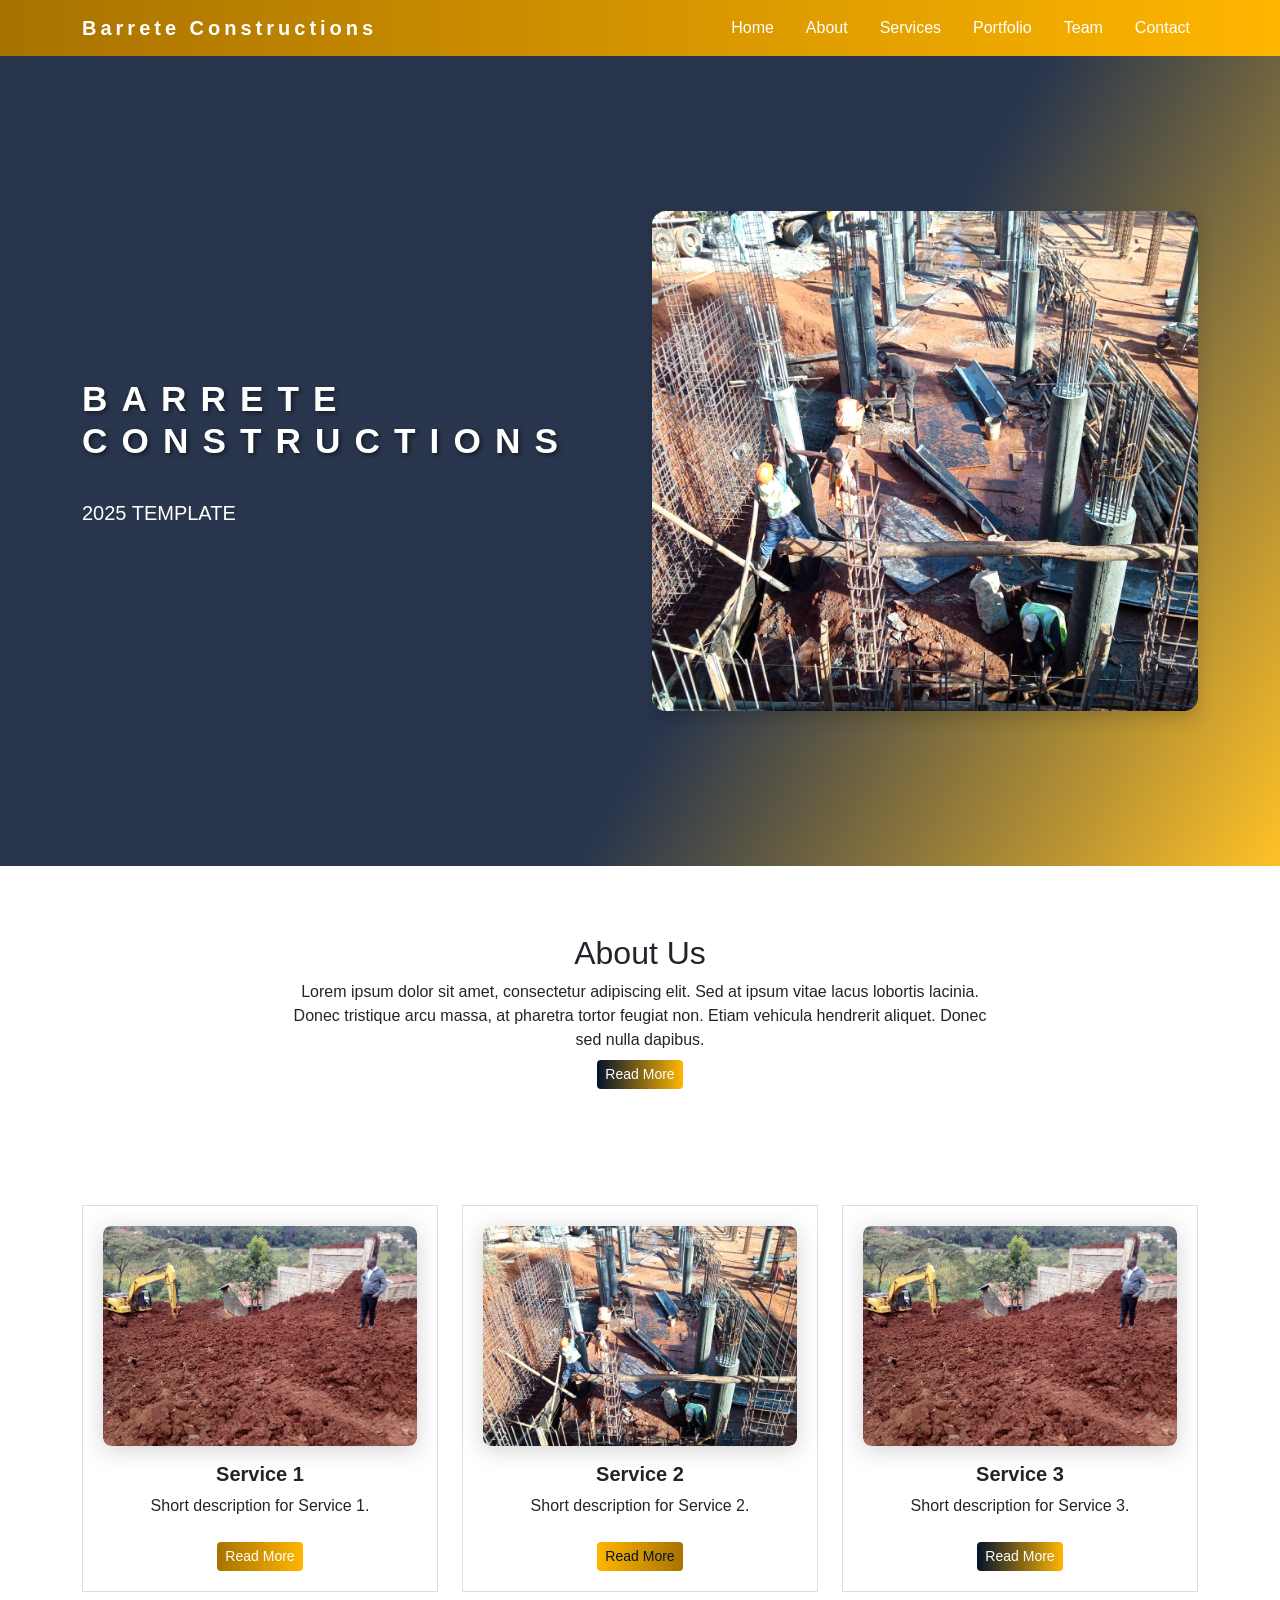
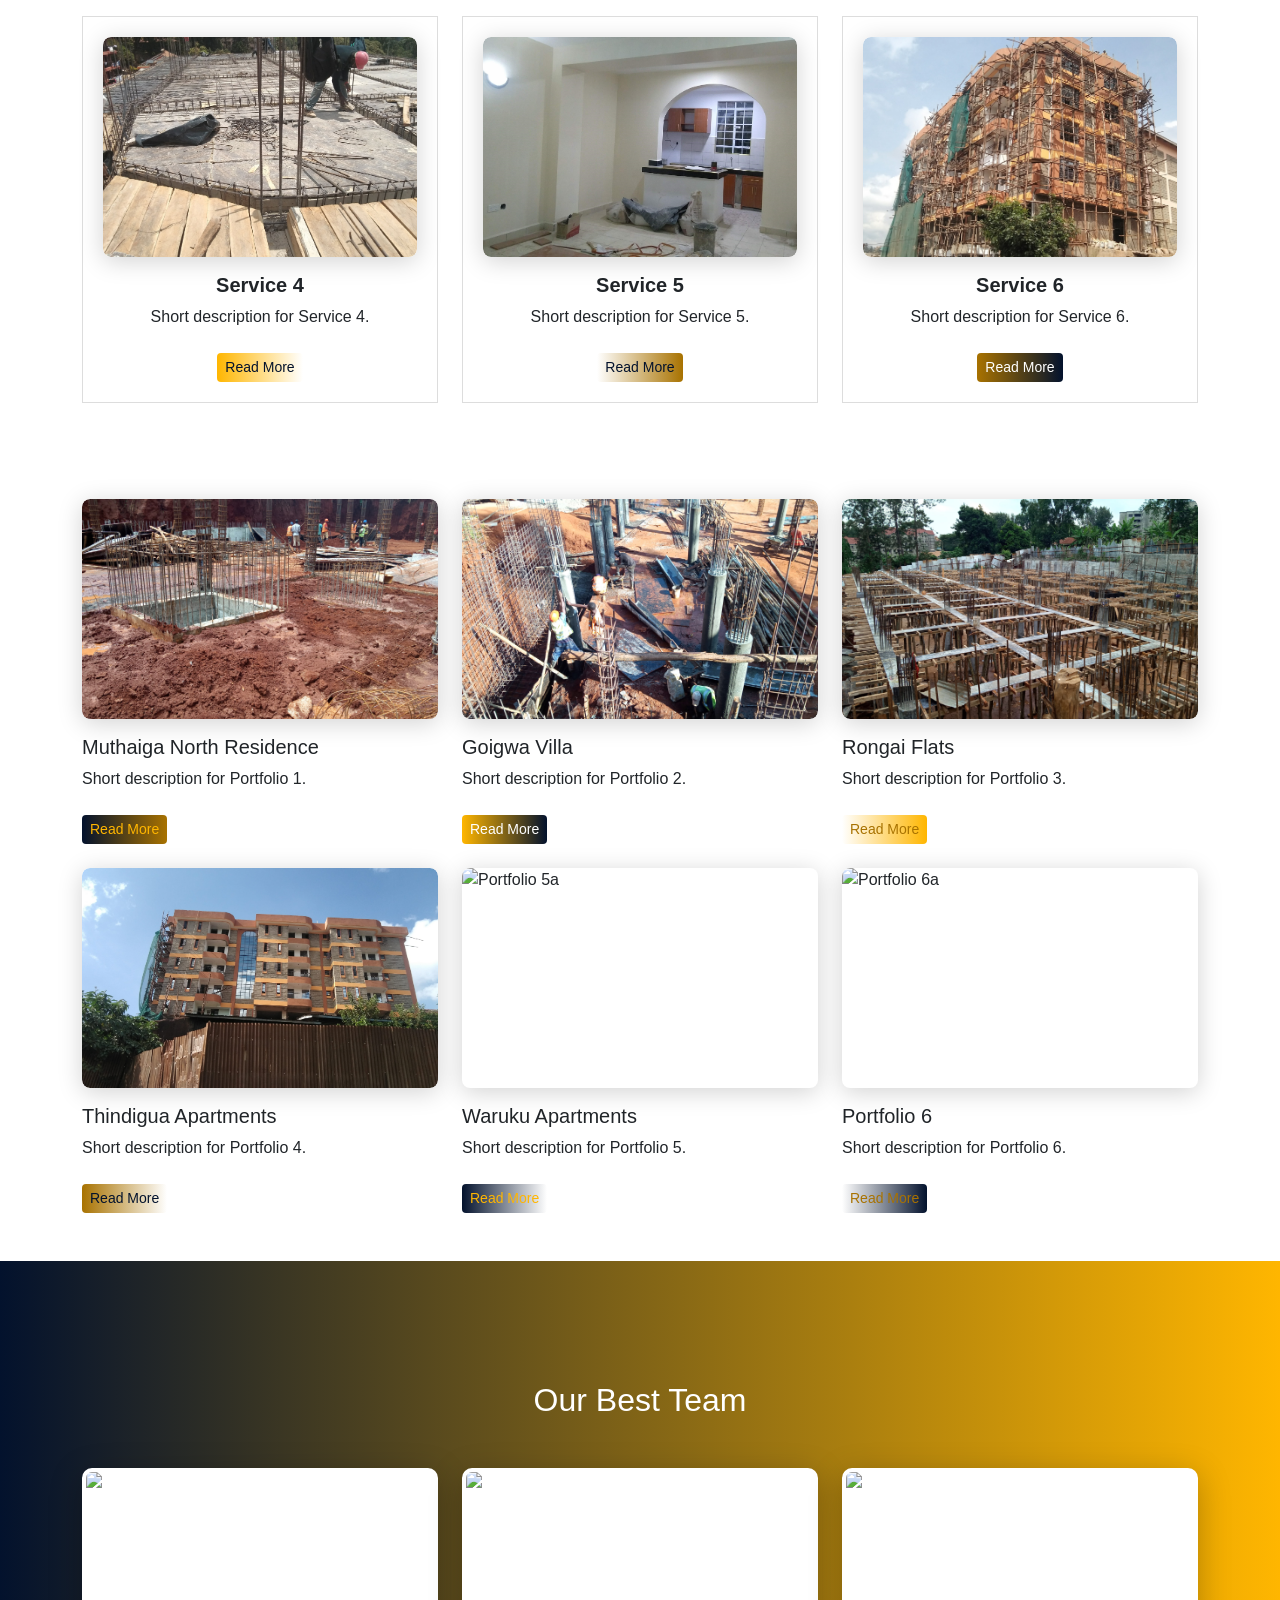
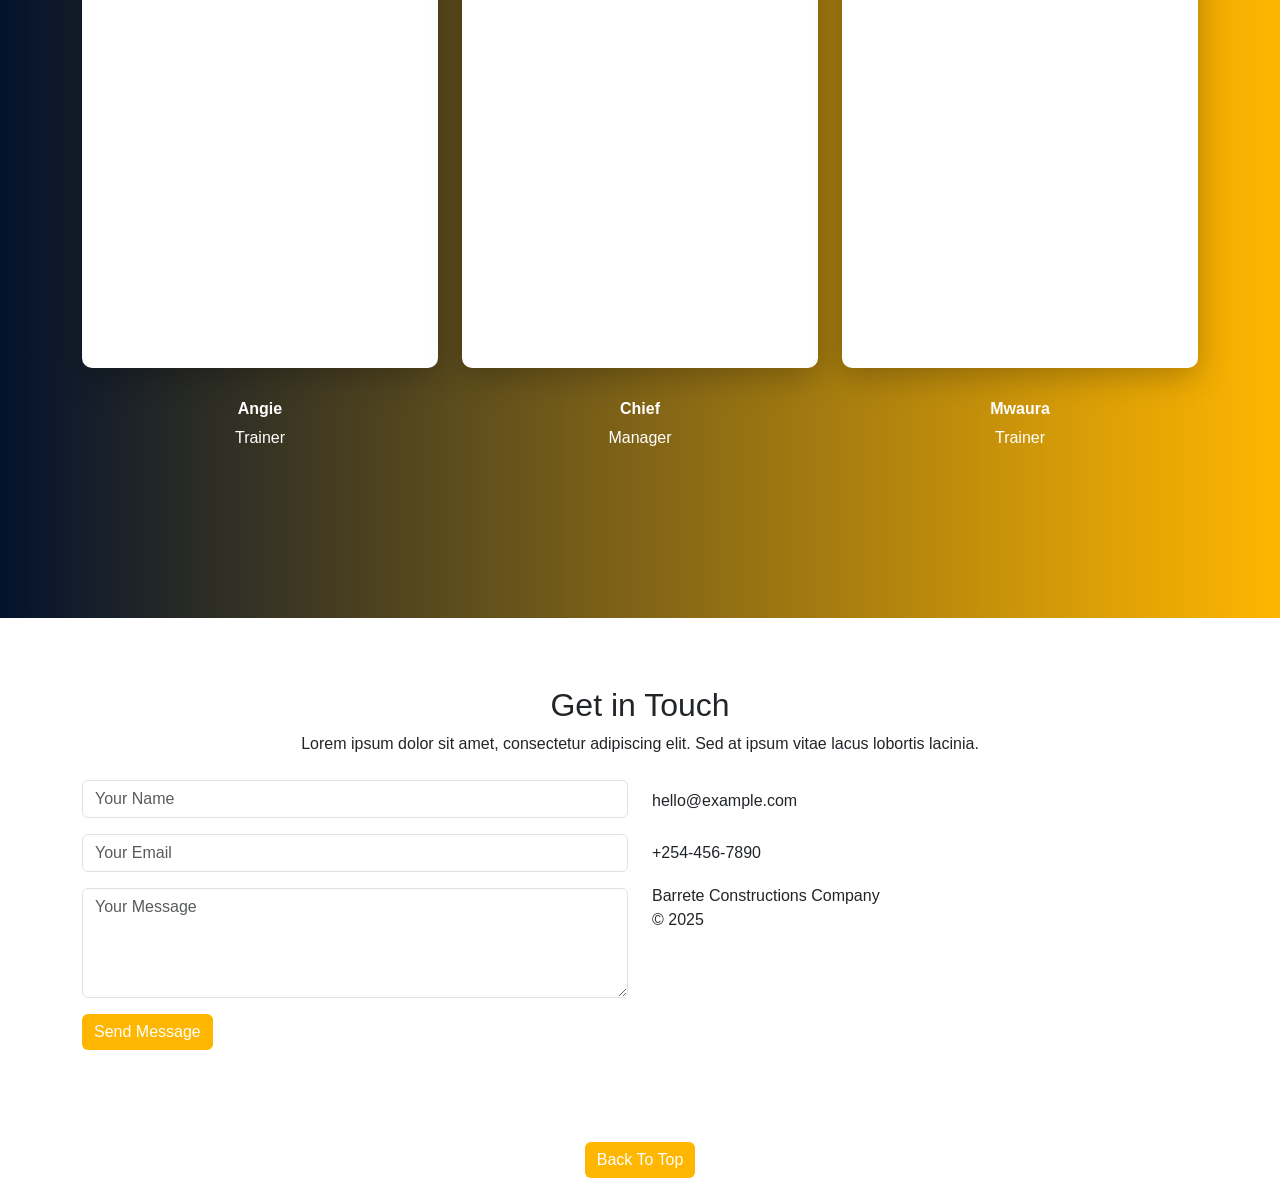
==== commit 655ca620: "Added portfolio and services 'read more' buttons; Added description modals" ====
--- a/barrete.html
+++ b/barrete.html
@@ -80,7 +80,7 @@
     <div class="container text-center">
       <h2>About Us</h2>
       <p>Lorem ipsum dolor sit amet, consectetur adipiscing elit. Sed at ipsum vitae lacus lobortis lacinia. Donec tristique arcu massa, at pharetra tortor feugiat non. Etiam vehicula hendrerit aliquet. Donec sed nulla dapibus.</p>
-      <a href="#" class="btn btn-primary mt-3">Read More</a>
+      <a href="#" class="btn btn-sm btn-gradient-3 mt-2">Read More</a>
     </div>
   </section>
 
@@ -88,6 +88,7 @@
 <section id="services" class="py-5">
   <div class="container">
     <div class="row g-4">
+
       <!-- Service 1 -->
       <div class="col-md-4">
         <div class="service-box service-hover-carousel position-relative">
@@ -98,8 +99,10 @@
           </div>
           <h5>Service 1</h5>
           <p>Short description for Service 1.</p>
-        </div>
-      </div>
+                    <a href="#" class="btn btn-sm btn-gradient-1 mt-2" data-bs-toggle="modal" data-bs-target="#serviceModal1">Read More</a>
+        </div>
+      </div>
+
       <!-- Service 2 -->
       <div class="col-md-4">
         <div class="service-box service-hover-carousel position-relative">
@@ -110,8 +113,10 @@
           </div>
           <h5>Service 2</h5>
           <p>Short description for Service 2.</p>
-        </div>
-      </div>
+                    <a href="#" class="btn btn-sm btn-gradient-2 mt-2" data-bs-toggle="modal" data-bs-target="#serviceModal2">Read More</a>
+        </div>
+      </div>
+
       <!-- Service 3 -->
       <div class="col-md-4">
         <div class="service-box service-hover-carousel position-relative">
@@ -122,8 +127,10 @@
           </div>
           <h5>Service 3</h5>
           <p>Short description for Service 3.</p>
-        </div>
-      </div>
+                    <a href="#" class="btn btn-sm btn-gradient-3 mt-2" data-bs-toggle="modal" data-bs-target="#serviceModal3">Read More</a>
+        </div>
+      </div>
+
       <!-- Service 4 -->
       <div class="col-md-4">
         <div class="service-box service-hover-carousel position-relative">
@@ -134,8 +141,10 @@
           </div>
           <h5>Service 4</h5>
           <p>Short description for Service 4.</p>
-        </div>
-    </div>
+                    <a href="#" class="btn btn-sm btn-gradient-4 mt-2" data-bs-toggle="modal" data-bs-target="#serviceModal4">Read More</a>
+        </div>
+    </div>
+
       <!-- Service 5 -->
       <div class="col-md-4">
         <div class="service-box service-hover-carousel position-relative">
@@ -146,8 +155,10 @@
           </div>
           <h5>Service 5</h5>
           <p>Short description for Service 5.</p>
-        </div>
-      </div>
+                    <a href="#" class="btn btn-sm btn-gradient-5 mt-2" data-bs-toggle="modal" data-bs-target="#serviceModal5">Read More</a>
+        </div>
+      </div>
+
       <!-- Service 6 -->
       <div class="col-md-4">
         <div class="service-box service-hover-carousel position-relative">
@@ -158,6 +169,7 @@
           </div>
           <h5>Service 6</h5>
           <p>Short description for Service 6.</p>
+                    <a href="#" class="btn btn-sm btn-gradient-6 mt-2" data-bs-toggle="modal" data-bs-target="#serviceModal6">Read More</a>
         </div>
       </div>  
   </div>
@@ -167,6 +179,7 @@
 <section id="portfolio" class="py-5">
   <div class="container">
     <div class="row g-4">
+
       <!-- Portfolio 1 -->
       <div class="col-md-4">
         <div class="portfolio-box portfolio-hover-carousel position-relative">
@@ -175,10 +188,12 @@
             <img src="images/thindiguaFoundation1.jpg" class="img-fluid portfolio-carousel-img" alt="Portfolio 1b">
             <img src="images/thindiguaProggress.jpg" class="img-fluid portfolio-carousel-img" alt="Portfolio 1c">
           </div>
-          <h5>Portfolio 1</h5>
+          <h5>Muthaiga North Residence</h5>
           <p>Short description for Portfolio 1.</p>
-        </div>
-      </div>
+                    <a href="#" class="btn btn-sm btn-gradient-7 mt-2" data-bs-toggle="modal" data-bs-target="#portfolioModal1">Read More</a>
+        </div>
+      </div>
+
       <!-- Portfolio 2 -->
       <div class="col-md-4">
         <div class="portfolio-box portfolio-hover-carousel position-relative">
@@ -187,10 +202,12 @@
             <img src="images/thindiguaFoundation2.jpg" class="img-fluid portfolio-carousel-img" alt="Portfolio 2b">
             <img src="images/thindiguaFoundation3.jpg" class="img-fluid portfolio-carousel-img" alt="Portfolio 2c">
           </div>
-          <h5>Portfolio 2</h5>
+          <h5> Goigwa Villa </h5>
           <p>Short description for Portfolio 2.</p>
-        </div>
-      </div>
+                    <a href="#" class="btn btn-sm btn-gradient-8 mt-2" data-bs-toggle="modal" data-bs-target="#portfolioModal2">Read More</a>
+        </div>
+      </div>
+
       <!-- Portfolio 3 -->
       <div class="col-md-4">
         <div class="portfolio-box portfolio-hover-carousel position-relative">
@@ -199,10 +216,12 @@
             <img src="images/ThindiguaPillars.jpg" class="img-fluid portfolio-carousel-img" alt="Portfolio 3b">
             <img src="images/thindiguaProggress.jpg" class="img-fluid portfolio-carousel-img" alt="Portfolio 3c">
           </div>
-          <h5>Portfolio 3</h5>
+          <h5>Rongai Flats</h5>
           <p>Short description for Portfolio 3.</p>
-        </div>
-      </div>
+                    <a href="#" class="btn btn-sm btn-gradient-9 mt-2" data-bs-toggle="modal" data-bs-target="#portfolioModal3">Read More</a>
+        </div>
+      </div>
+
       <!-- Portfolio 4 -->
       <div class="col-md-4">
         <div class="portfolio-box portfolio-hover-carousel position-relative">
@@ -211,10 +230,12 @@
             <img src="images/warukuFinishing1.jpg" class="img-fluid portfolio-carousel-img" alt="Portfolio 4b">
             <img src="images/warukuFinishing1.jpg" class="img-fluid portfolio-carousel-img" alt="Portfolio 4c">
           </div>
-          <h5>Portfolio 4</h5>
+          <h5>Thindigua Apartments</h5>
           <p>Short description for Portfolio 4.</p>
-        </div>
-      </div>
+                    <a href="#" class="btn btn-sm btn-gradient-10 mt-2" data-bs-toggle="modal" data-bs-target="#portfolioModal4">Read More</a>
+        </div>
+      </div>
+
       <!-- Portfolio 5 -->
       <div class="col-md-4">
         <div class="portfolio-box portfolio-hover-carousel position-relative">
@@ -223,10 +244,12 @@
             <img src="images/portfolio5b.jpg" class="img-fluid portfolio-carousel-img" alt="Portfolio 5b">
             <img src="images/portfolio5c.jpg" class="img-fluid portfolio-carousel-img" alt="Portfolio 5c">
           </div>
-          <h5>Portfolio 5</h5>
+          <h5>Waruku Apartments</h5>
           <p>Short description for Portfolio 5.</p>
-        </div>
-      </div>
+                    <a href="#" class="btn btn-sm btn-gradient-11 mt-2" data-bs-toggle="modal" data-bs-target="#portfolioModal5">Read More</a>
+        </div>
+      </div>
+
       <!-- Portfolio 6 -->
       <div class="col-md-4">
         <div class="portfolio-box portfolio-hover-carousel position-relative">
@@ -237,6 +260,7 @@
           </div>
           <h5>Portfolio 6</h5>
           <p>Short description for Portfolio 6.</p>
+                    <a href="#" class="btn btn-sm btn-gradient-12 mt-2" data-bs-toggle="modal" data-bs-target="#portfolioModal6">Read More</a>
         </div>
       </div>
     </div>
@@ -258,7 +282,7 @@
     interval = setInterval(() => {
       current = (current + 1) % imgs.length;
       showImg(current);
-    }, 400);
+    }, 800);
   });
   box.addEventListener('mouseleave', function() {
     clearInterval(interval);
@@ -267,6 +291,302 @@
   });
 });
 </script>
+
+<!-- Service Modals -->
+<div>
+  <!-- Service 1 Modal -->
+  <div class="modal fade" id="serviceModal1" tabindex="-1" aria-labelledby="serviceModal1Label" aria-hidden="true">
+    <div class="modal-dialog modal-lg modal-dialog-centered">
+      <div class="modal-content">
+        <div class="modal-header">
+          <h5 class="modal-title" id="serviceModal1Label">Service 1</h5>
+          <span class="badge bg-warning ms-3">Ongoing</span>
+          <button type="button" class="btn-close" data-bs-dismiss="modal"></button>
+        </div>
+        <div class="modal-body">
+          <div id="serviceModalCarousel1" class="carousel slide mb-3" data-bs-ride="carousel">
+            <div class="carousel-inner">
+              <div class="carousel-item active"><img src="images/warukuExcav.jpg" class="d-block w-100" alt=""></div>
+              <div class="carousel-item"><img src="images/ThindiguaPillars.jpg" class="d-block w-100" alt=""></div>
+              <div class="carousel-item"><img src="images/warukuProgress2.jpg" class="d-block w-100" alt=""></div>
+            </div>
+            <button class="carousel-control-prev" type="button" data-bs-target="#serviceModalCarousel1" data-bs-slide="prev"><span class="carousel-control-prev-icon"></span></button>
+            <button class="carousel-control-next" type="button" data-bs-target="#serviceModalCarousel1" data-bs-slide="next"><span class="carousel-control-next-icon"></span></button>
+          </div>
+          <p><strong>Description:</strong> Detailed info about Service 1.</p>
+        </div>
+      </div>
+    </div>
+  </div>
+  <!-- Service 2 Modal -->
+  <div class="modal fade" id="serviceModal2" tabindex="-1" aria-labelledby="serviceModal2Label" aria-hidden="true">
+    <div class="modal-dialog modal-lg modal-dialog-centered">
+      <div class="modal-content">
+        <div class="modal-header">
+          <h5 class="modal-title" id="serviceModal2Label">Service 2</h5>
+          <span class="badge bg-success ms-3">Complete</span>
+          <button type="button" class="btn-close" data-bs-dismiss="modal"></button>
+        </div>
+        <div class="modal-body">
+          <div id="serviceModalCarousel2" class="carousel slide mb-3" data-bs-ride="carousel">
+            <div class="carousel-inner">
+              <div class="carousel-item active"><img src="images/thindiguaFoundation1.jpg" class="d-block w-100" alt=""></div>
+              <div class="carousel-item"><img src="images/thindiguaFoundation2.jpg" class="d-block w-100" alt=""></div>
+              <div class="carousel-item"><img src="images/thindiguaFoundation3.jpg" class="d-block w-100" alt=""></div>
+            </div>
+            <button class="carousel-control-prev" type="button" data-bs-target="#serviceModalCarousel2" data-bs-slide="prev"><span class="carousel-control-prev-icon"></span></button>
+            <button class="carousel-control-next" type="button" data-bs-target="#serviceModalCarousel2" data-bs-slide="next"><span class="carousel-control-next-icon"></span></button>
+          </div>
+          <p><strong>Description:</strong> Detailed info about Service 2.</p>
+        </div>
+      </div>
+    </div>
+  </div>
+  <!-- Service 3 Modal -->
+  <div class="modal fade" id="serviceModal3" tabindex="-1" aria-labelledby="serviceModal3Label" aria-hidden="true">
+    <div class="modal-dialog modal-lg modal-dialog-centered">
+      <div class="modal-content">
+        <div class="modal-header">
+          <h5 class="modal-title" id="serviceModal3Label">Service 3</h5>
+          <span class="badge bg-warning ms-3">Ongoing</span>
+          <button type="button" class="btn-close" data-bs-dismiss="modal"></button>
+        </div>
+        <div class="modal-body">
+          <div id="serviceModalCarousel3" class="carousel slide mb-3" data-bs-ride="carousel">
+            <div class="carousel-inner">
+              <div class="carousel-item active"><img src="images/warukuExcav.jpg" class="d-block w-100" alt=""></div>
+              <div class="carousel-item"><img src="images/warukuFoundation.jpg" class="d-block w-100" alt=""></div>
+              <div class="carousel-item"><img src="images/warukuProgress.jpg" class="d-block w-100" alt=""></div>
+            </div>
+            <button class="carousel-control-prev" type="button" data-bs-target="#serviceModalCarousel3" data-bs-slide="prev"><span class="carousel-control-prev-icon"></span></button>
+            <button class="carousel-control-next" type="button" data-bs-target="#serviceModalCarousel3" data-bs-slide="next"><span class="carousel-control-next-icon"></span></button>
+          </div>
+          <p><strong>Description:</strong> Detailed info about Service 3.</p>
+        </div>
+      </div>
+    </div>
+  </div>
+  <!-- Service 4 Modal -->
+  <div class="modal fade" id="serviceModal4" tabindex="-1" aria-labelledby="serviceModal4Label" aria-hidden="true">
+    <div class="modal-dialog modal-lg modal-dialog-centered">
+      <div class="modal-content">
+        <div class="modal-header">
+          <h5 class="modal-title" id="serviceModal4Label">Service 4</h5>
+          <span class="badge bg-success ms-3">Complete</span>
+          <button type="button" class="btn-close" data-bs-dismiss="modal"></button>
+        </div>
+        <div class="modal-body">
+          <div id="serviceModalCarousel4" class="carousel slide mb-3" data-bs-ride="carousel">
+            <div class="carousel-inner">
+              <div class="carousel-item active"><img src="images/warukuProgress.jpg" class="d-block w-100" alt=""></div>
+              <div class="carousel-item"><img src="images/warukuProgress2.jpg" class="d-block w-100" alt=""></div>
+              <div class="carousel-item"><img src="images/warukuProgress3.jpg" class="d-block w-100" alt=""></div>
+            </div>
+            <button class="carousel-control-prev" type="button" data-bs-target="#serviceModalCarousel4" data-bs-slide="prev"><span class="carousel-control-prev-icon"></span></button>
+            <button class="carousel-control-next" type="button" data-bs-target="#serviceModalCarousel4" data-bs-slide="next"><span class="carousel-control-next-icon"></span></button>
+          </div>
+          <p><strong>Description:</strong> Detailed info about Service 4.</p>
+        </div>
+      </div>
+    </div>
+  </div>
+  <!-- Service 5 Modal -->
+  <div class="modal fade" id="serviceModal5" tabindex="-1" aria-labelledby="serviceModal5Label" aria-hidden="true">
+    <div class="modal-dialog modal-lg modal-dialog-centered">
+      <div class="modal-content">
+        <div class="modal-header">
+          <h5 class="modal-title" id="serviceModal5Label">Service 5</h5>
+          <span class="badge bg-warning ms-3">Ongoing</span>
+          <button type="button" class="btn-close" data-bs-dismiss="modal"></button>
+        </div>
+        <div class="modal-body">
+          <div id="serviceModalCarousel5" class="carousel slide mb-3" data-bs-ride="carousel">
+            <div class="carousel-inner">
+              <div class="carousel-item active"><img src="images/warukuFinishing1.jpg" class="d-block w-100" alt=""></div>
+              <div class="carousel-item"><img src="images/warukuScaffolding.jpg" class="d-block w-100" alt=""></div>
+              <div class="carousel-item"><img src="images/WarukuFinishUp.jpg" class="d-block w-100" alt=""></div>
+            </div>
+            <button class="carousel-control-prev" type="button" data-bs-target="#serviceModalCarousel5" data-bs-slide="prev"><span class="carousel-control-prev-icon"></span></button>
+            <button class="carousel-control-next" type="button" data-bs-target="#serviceModalCarousel5" data-bs-slide="next"><span class="carousel-control-next-icon"></span></button>
+          </div>
+          <p><strong>Description:</strong> Detailed info about Service 5.</p>
+        </div>
+      </div>
+    </div>
+  </div>
+  <!-- Service 6 Modal -->
+  <div class="modal fade" id="serviceModal6" tabindex="-1" aria-labelledby="serviceModal6Label" aria-hidden="true">
+    <div class="modal-dialog modal-lg modal-dialog-centered">
+      <div class="modal-content">
+        <div class="modal-header">
+          <h5 class="modal-title" id="serviceModal6Label">Service 6</h5>
+          <span class="badge bg-success ms-3">Complete</span>
+          <button type="button" class="btn-close" data-bs-dismiss="modal"></button>
+        </div>
+        <div class="modal-body">
+          <div id="serviceModalCarousel6" class="carousel slide mb-3" data-bs-ride="carousel">
+            <div class="carousel-inner">
+              <div class="carousel-item active"><img src="images/warukuScaffolding.jpg" class="d-block w-100" alt=""></div>
+              <div class="carousel-item"><img src="images/warukuFinishing1.jpg" class="d-block w-100" alt=""></div>
+              <div class="carousel-item"><img src="images/warukuProgress2.jpg" class="d-block w-100" alt=""></div>
+            </div>
+            <button class="carousel-control-prev" type="button" data-bs-target="#serviceModalCarousel6" data-bs-slide="prev"><span class="carousel-control-prev-icon"></span></button>
+            <button class="carousel-control-next" type="button" data-bs-target="#serviceModalCarousel6" data-bs-slide="next"><span class="carousel-control-next-icon"></span></button>
+          </div>
+          <p><strong>Description:</strong> Detailed info about Service 6.</p>
+        </div>
+      </div>
+    </div>
+  </div>
+</div>
+
+<!-- Portfolio Modals -->
+<div>
+  <!-- Portfolio 1 Modal -->
+  <div class="modal fade" id="portfolioModal1" tabindex="-1" aria-labelledby="portfolioModal1Label" aria-hidden="true">
+    <div class="modal-dialog modal-lg modal-dialog-centered">
+      <div class="modal-content">
+        <div class="modal-header">
+          <h5 class="modal-title" id="portfolioModal1Label">Muthaiga North Residence</h5>
+          <span class="badge bg-success ms-3">Complete</span>
+          <button type="button" class="btn-close" data-bs-dismiss="modal"></button>
+        </div>
+        <div class="modal-body">
+          <div id="portfolioModalCarousel1" class="carousel slide mb-3" data-bs-ride="carousel">
+            <div class="carousel-inner">
+              <div class="carousel-item active"><img src="images/ThindiguaPillars.jpg" class="d-block w-100" alt=""></div>
+              <div class="carousel-item"><img src="images/thindiguaFoundation1.jpg" class="d-block w-100" alt=""></div>
+              <div class="carousel-item"><img src="images/thindiguaProggress.jpg" class="d-block w-100" alt=""></div>
+            </div>
+            <button class="carousel-control-prev" type="button" data-bs-target="#portfolioModalCarousel1" data-bs-slide="prev"><span class="carousel-control-prev-icon"></span></button>
+            <button class="carousel-control-next" type="button" data-bs-target="#portfolioModalCarousel1" data-bs-slide="next"><span class="carousel-control-next-icon"></span></button>
+          </div>
+          <p><strong>Description:</strong> Detailed info about Muthaiga North Residence.</p>
+        </div>
+      </div>
+    </div>
+  </div>
+  <!-- Portfolio 2 Modal -->
+  <div class="modal fade" id="portfolioModal2" tabindex="-1" aria-labelledby="portfolioModal2Label" aria-hidden="true">
+    <div class="modal-dialog modal-lg modal-dialog-centered">
+      <div class="modal-content">
+        <div class="modal-header">
+          <h5 class="modal-title" id="portfolioModal2Label">Goigwa Villa</h5>
+          <span class="badge bg-warning ms-3">Ongoing</span>
+          <button type="button" class="btn-close" data-bs-dismiss="modal"></button>
+        </div>
+        <div class="modal-body">
+          <div id="portfolioModalCarousel2" class="carousel slide mb-3" data-bs-ride="carousel">
+            <div class="carousel-inner">
+              <div class="carousel-item active"><img src="images/thindiguaFoundation1.jpg" class="d-block w-100" alt=""></div>
+              <div class="carousel-item"><img src="images/thindiguaFoundation2.jpg" class="d-block w-100" alt=""></div>
+              <div class="carousel-item"><img src="images/thindiguaFoundation3.jpg" class="d-block w-100" alt=""></div>
+            </div>
+            <button class="carousel-control-prev" type="button" data-bs-target="#portfolioModalCarousel2" data-bs-slide="prev"><span class="carousel-control-prev-icon"></span></button>
+            <button class="carousel-control-next" type="button" data-bs-target="#portfolioModalCarousel2" data-bs-slide="next"><span class="carousel-control-next-icon"></span></button>
+          </div>
+          <p><strong>Description:</strong> Detailed info about Goigwa Villa.</p>
+        </div>
+      </div>
+    </div>
+  </div>
+  <!-- Portfolio 3 Modal -->
+  <div class="modal fade" id="portfolioModal3" tabindex="-1" aria-labelledby="portfolioModal3Label" aria-hidden="true">
+    <div class="modal-dialog modal-lg modal-dialog-centered">
+      <div class="modal-content">
+        <div class="modal-header">
+          <h5 class="modal-title" id="portfolioModal3Label">Rongai Flats</h5>
+          <span class="badge bg-success ms-3">Complete</span>
+          <button type="button" class="btn-close" data-bs-dismiss="modal"></button>
+        </div>
+        <div class="modal-body">
+          <div id="portfolioModalCarousel3" class="carousel slide mb-3" data-bs-ride="carousel">
+            <div class="carousel-inner">
+              <div class="carousel-item active"><img src="images/thindiguaProggress.jpg" class="d-block w-100" alt=""></div>
+              <div class="carousel-item"><img src="images/ThindiguaPillars.jpg" class="d-block w-100" alt=""></div>
+              <div class="carousel-item"><img src="images/thindiguaProggress.jpg" class="d-block w-100" alt=""></div>
+            </div>
+            <button class="carousel-control-prev" type="button" data-bs-target="#portfolioModalCarousel3" data-bs-slide="prev"><span class="carousel-control-prev-icon"></span></button>
+            <button class="carousel-control-next" type="button" data-bs-target="#portfolioModalCarousel3" data-bs-slide="next"><span class="carousel-control-next-icon"></span></button>
+          </div>
+          <p><strong>Description:</strong> Detailed info about Rongai Flats.</p>
+        </div>
+      </div>
+    </div>
+  </div>
+  <!-- Portfolio 4 Modal -->
+  <div class="modal fade" id="portfolioModal4" tabindex="-1" aria-labelledby="portfolioModal4Label" aria-hidden="true">
+    <div class="modal-dialog modal-lg modal-dialog-centered">
+      <div class="modal-content">
+        <div class="modal-header">
+          <h5 class="modal-title" id="portfolioModal4Label">Thindigua Apartments</h5>
+          <span class="badge bg-warning ms-3">Ongoing</span>
+          <button type="button" class="btn-close" data-bs-dismiss="modal"></button>
+        </div>
+        <div class="modal-body">
+          <div id="portfolioModalCarousel4" class="carousel slide mb-3" data-bs-ride="carousel">
+            <div class="carousel-inner">
+              <div class="carousel-item active"><img src="images/WarukuFinishUp.jpg" class="d-block w-100" alt=""></div>
+              <div class="carousel-item"><img src="images/warukuFinishing1.jpg" class="d-block w-100" alt=""></div>
+              <div class="carousel-item"><img src="images/warukuFinishing1.jpg" class="d-block w-100" alt=""></div>
+            </div>
+            <button class="carousel-control-prev" type="button" data-bs-target="#portfolioModalCarousel4" data-bs-slide="prev"><span class="carousel-control-prev-icon"></span></button>
+            <button class="carousel-control-next" type="button" data-bs-target="#portfolioModalCarousel4" data-bs-slide="next"><span class="carousel-control-next-icon"></span></button>
+          </div>
+          <p><strong>Description:</strong> Detailed info about Thindigua Apartments.</p>
+        </div>
+      </div>
+    </div>
+  </div>
+  <!-- Portfolio 5 Modal -->
+  <div class="modal fade" id="portfolioModal5" tabindex="-1" aria-labelledby="portfolioModal5Label" aria-hidden="true">
+    <div class="modal-dialog modal-lg modal-dialog-centered">
+      <div class="modal-content">
+        <div class="modal-header">
+          <h5 class="modal-title" id="portfolioModal5Label">Waruku Apartments</h5>
+          <span class="badge bg-success ms-3">Complete</span>
+          <button type="button" class="btn-close" data-bs-dismiss="modal"></button>
+        </div>
+        <div class="modal-body">
+          <div id="portfolioModalCarousel5" class="carousel slide mb-3" data-bs-ride="carousel">
+            <div class="carousel-inner">
+              <div class="carousel-item active"><img src="images/portfolio5a.jpg" class="d-block w-100" alt=""></div>
+              <div class="carousel-item"><img src="images/portfolio5b.jpg" class="d-block w-100" alt=""></div>
+              <div class="carousel-item"><img src="images/portfolio5c.jpg" class="d-block w-100" alt=""></div>
+            </div>
+            <button class="carousel-control-prev" type="button" data-bs-target="#portfolioModalCarousel5" data-bs-slide="prev"><span class="carousel-control-prev-icon"></span></button>
+            <button class="carousel-control-next" type="button" data-bs-target="#portfolioModalCarousel5" data-bs-slide="next"><span class="carousel-control-next-icon"></span></button>
+          </div>
+          <p><strong>Description:</strong> Detailed info about Waruku Apartments.</p>
+        </div>
+      </div>
+    </div>
+  </div>
+  <!-- Portfolio 6 Modal -->
+  <div class="modal fade" id="portfolioModal6" tabindex="-1" aria-labelledby="portfolioModal6Label" aria-hidden="true">
+    <div class="modal-dialog modal-lg modal-dialog-centered">
+      <div class="modal-content">
+        <div class="modal-header">
+          <h5 class="modal-title" id="portfolioModal6Label">Portfolio 6</h5>
+          <span class="badge bg-warning ms-3">Ongoing</span>
+          <button type="button" class="btn-close" data-bs-dismiss="modal"></button>
+        </div>
+        <div class="modal-body">
+          <div id="portfolioModalCarousel6" class="carousel slide mb-3" data-bs-ride="carousel">
+            <div class="carousel-inner">
+              <div class="carousel-item active"><img src="images/portfolio6a.jpg" class="d-block w-100" alt=""></div>
+              <div class="carousel-item"><img src="images/portfolio6b.jpg" class="d-block w-100" alt=""></div>
+              <div class="carousel-item"><img src="images/portfolio6c.jpg" class="d-block w-100" alt=""></div>
+            </div>
+            <button class="carousel-control-prev" type="button" data-bs-target="#portfolioModalCarousel6" data-bs-slide="prev"><span class="carousel-control-prev-icon"></span></button>
+            <button class="carousel-control-next" type="button" data-bs-target="#portfolioModalCarousel6" data-bs-slide="next"><span class="carousel-control-next-icon"></span></button>
+          </div>
+          <p><strong>Description:</strong> Detailed info about Portfolio 6.</p>
+        </div>
+      </div>
+    </div>
+  </div>
+</div>
   
   <!-- Team -->
   <section id="team" class="bg-light">
--- a/barrete.css
+++ b/barrete.css
@@ -154,6 +154,38 @@
   background: #e6a500;
 }
 
+/* Gradient Read More Buttons for Services & Portfolio */
+.btn-gradient-1  { background: linear-gradient(90deg, #a87200, #ffb600); color: #fff; border: none; }
+.btn-gradient-2  { background: linear-gradient(90deg, #ffb600, #a87200); color: #03122d; border: none; }
+.btn-gradient-3  { background: linear-gradient(90deg, #03122d, #ffb600); color: #fff; border: none; }
+.btn-gradient-4  { background: linear-gradient(90deg, #ffb600, #fff); color: #03122d; border: none; }
+.btn-gradient-5  { background: linear-gradient(90deg, #fff, #a87200); color: #03122d; border: none; }
+.btn-gradient-6  { background: linear-gradient(90deg, #a87200, #03122d); color: #fff; border: none; }
+.btn-gradient-7  { background: linear-gradient(90deg, #03122d, #a87200); color: #ffb600; border: none; }
+.btn-gradient-8  { background: linear-gradient(90deg, #ffb600, #03122d); color: #fff; border: none; }
+.btn-gradient-9  { background: linear-gradient(90deg, #fff, #ffb600); color: #a87200; border: none; }
+.btn-gradient-10 { background: linear-gradient(90deg, #a87200, #fff); color: #03122d; border: none; }
+.btn-gradient-11 { background: linear-gradient(90deg, #03122d, #fff); color: #ffb600; border: none; }
+.btn-gradient-12 { background: linear-gradient(90deg, #fff, #03122d); color: #a87200; border: none; }
+
+.btn-gradient-1:hover,
+.btn-gradient-2:hover,
+.btn-gradient-3:hover,
+.btn-gradient-4:hover,
+.btn-gradient-5:hover,
+.btn-gradient-6:hover,
+.btn-gradient-7:hover,
+.btn-gradient-8:hover,
+.btn-gradient-9:hover,
+.btn-gradient-10:hover,
+.btn-gradient-11:hover,
+.btn-gradient-12:hover {
+  filter: brightness(1.08) saturate(1.2);
+  box-shadow: 0 2px 12px rgba(3,18,45,0.18);
+  transform: translateY(-2px) scale(1.04);
+  color: #fff !important;
+}
+
 .service-box {
   background: #fff;
   border: 1px solid #ddd;
@@ -259,11 +291,38 @@
   }
 }
 
+/* Team Section */
+
+#team {
+  background: linear-gradient(90deg, #03122d, var(--primary));
+  color: #fff;
+  padding: 120px 0;
+  min-height: 60vh;
+  display: flex;
+  align-items: center;
+}
+.team-member {
+  display: flex;
+  flex-direction: column;
+  align-items: center;
+  margin-bottom: 2rem;
+}
+
+#team h2, #team h6, #team p {
+  color: #fff;
+}
+
 .team-member img {
-  border-radius: 50%;
-  width: 150px;
-  height: 150px;
+  border-radius: 10px;
+  width: 100%;
+  max-width: 400px;
+  height: 160vh;
+  max-height: 500px;
   object-fit: cover;
+  box-shadow: 0 8px 32px rgba(0,0,0,0.25);
+  border: 4px solid #fff;
+  background: #fff;
+  margin-bottom: 1rem;
 }
 
 .team-member h6 {
@@ -276,6 +335,26 @@
   color: var(--primary);
 }
 
+/* Responsive adjustments */
+@media (max-width: 991.98px) {
+  #team {
+    padding: 80px 0;
+  }
+  .team-member img {
+    height: 40vh;
+    max-height: 300px;
+  }
+}
+@media (max-width: 767.98px) {
+  #team {
+    padding: 40px 0;
+  }
+  .team-member img {
+    height: 28vh;
+    max-height: 180px;
+  }
+}
+
 footer {
   background: var(--dark);
   color: #fff;
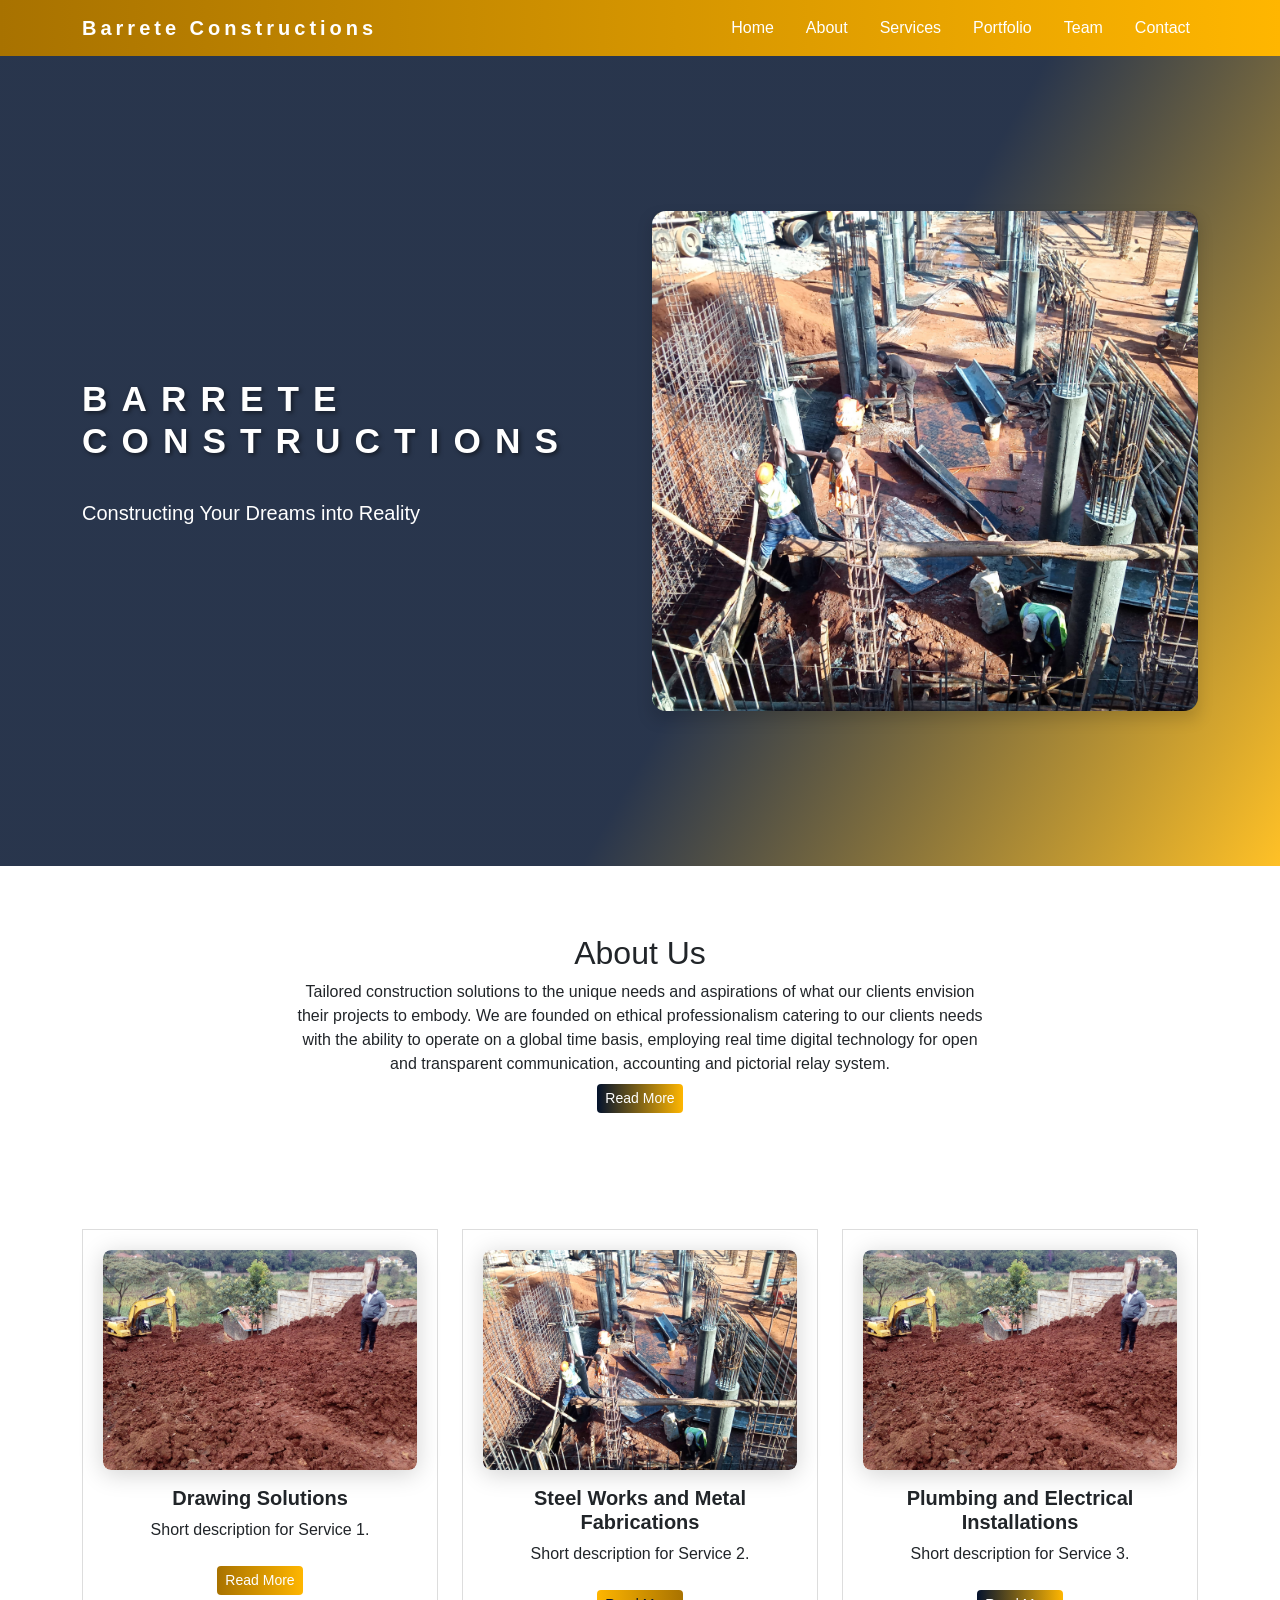
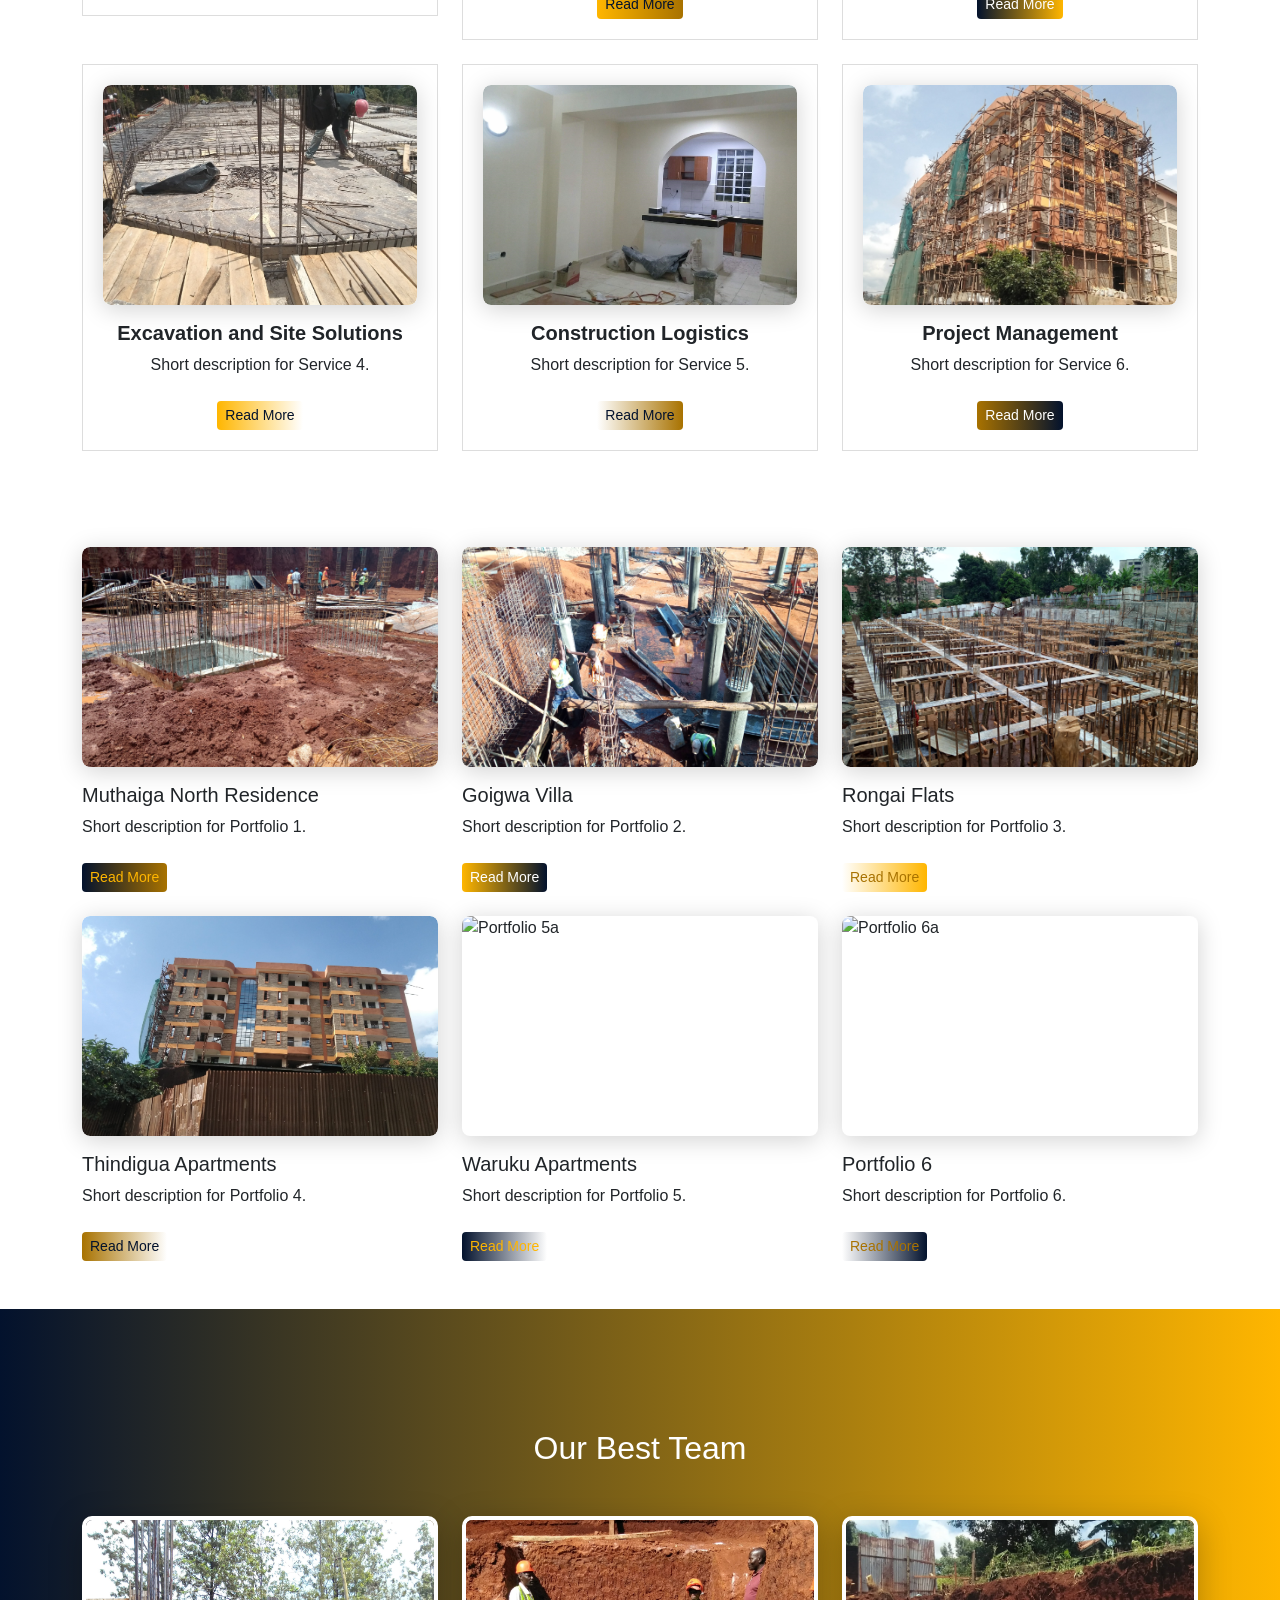
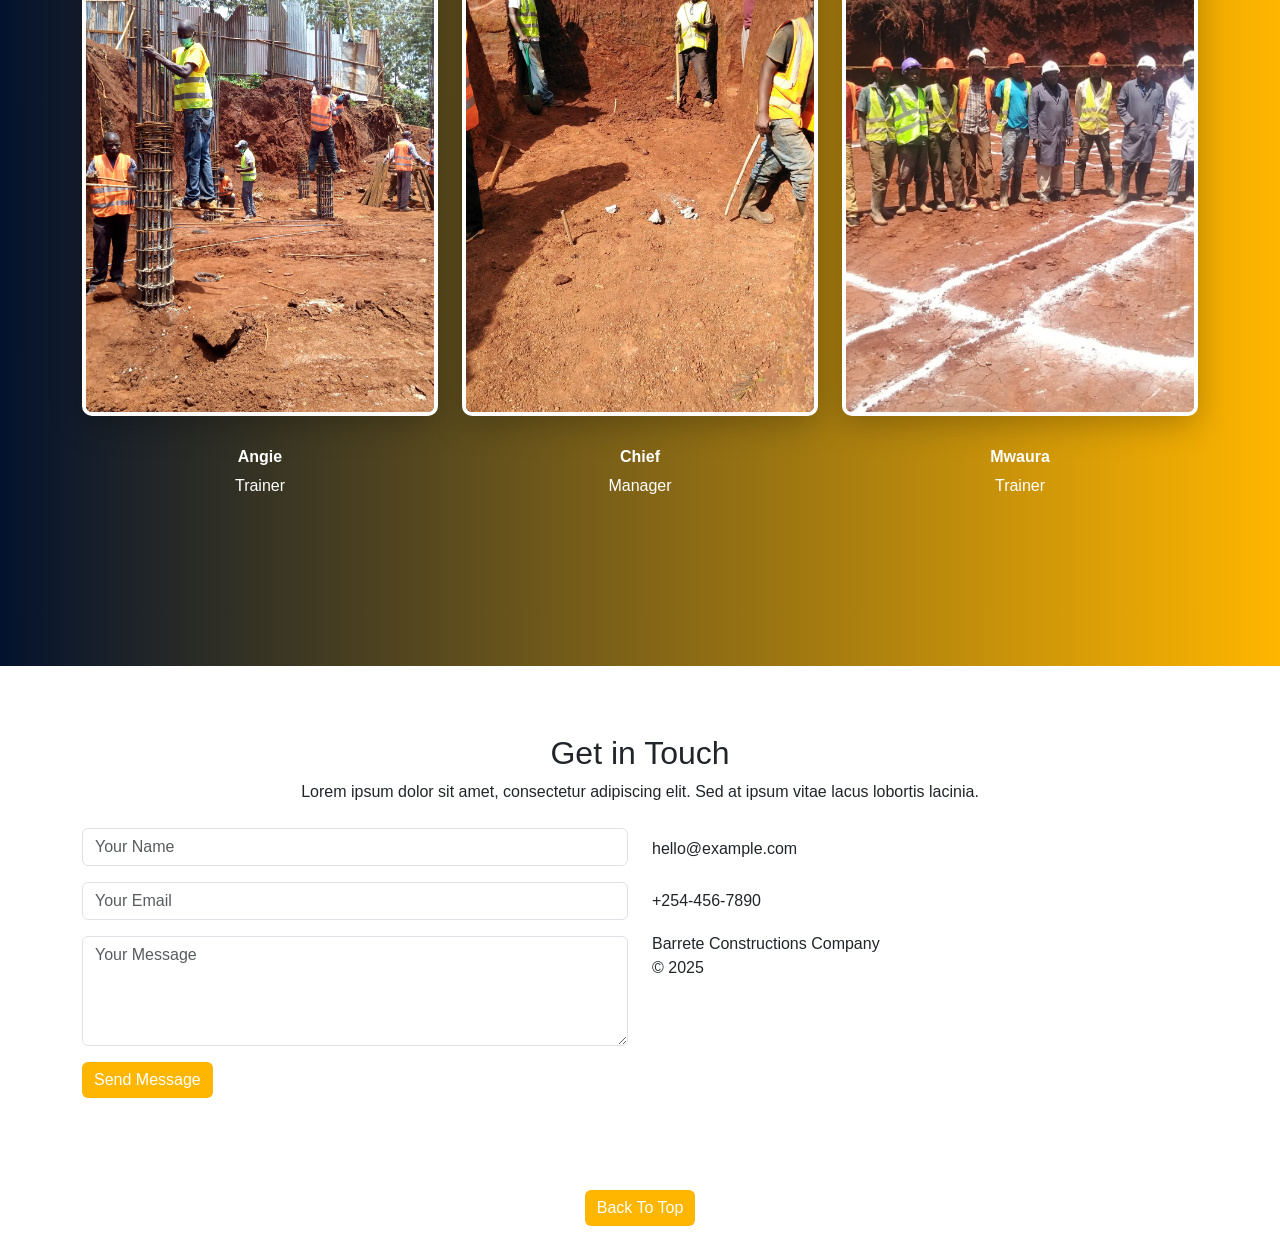
==== commit 8b677785: "updated services card titles" ====
--- a/barrete.html
+++ b/barrete.html
@@ -37,7 +37,7 @@
       <div class="row align-items-center">
         <div class="col-lg-6 text-white text-center text-lg-start mb-4 mb-lg-0">
           <h1 class="display-4 fw-bold">Barrete Constructions</h1>
-          <p class="lead">2025 TEMPLATE</p>
+          <p class="lead">Constructing Your Dreams into Reality</p>
         </div>
         <div class="col-lg-6">
           <div id="heroCarousel" class="carousel slide" data-bs-ride="carousel">
@@ -79,7 +79,18 @@
   <section id="about">
     <div class="container text-center">
       <h2>About Us</h2>
-      <p>Lorem ipsum dolor sit amet, consectetur adipiscing elit. Sed at ipsum vitae lacus lobortis lacinia. Donec tristique arcu massa, at pharetra tortor feugiat non. Etiam vehicula hendrerit aliquet. Donec sed nulla dapibus.</p>
+      <p>Tailored construction solutions to the unique
+needs and aspirations of what our clients
+envision their projects to embody.
+
+We are founded on ethical
+professionalism catering to our
+clients needs with the ability to
+operate on a global time basis,
+employing real time digital
+technology for open and transparent
+communication, accounting and
+pictorial relay system.</p>
       <a href="#" class="btn btn-sm btn-gradient-3 mt-2">Read More</a>
     </div>
   </section>
@@ -97,7 +108,7 @@
             <img src="images/ThindiguaPillars.jpg" class="img-fluid service-carousel-img" alt="Service 1b">
             <img src="images/warukuProgress2.jpg" class="img-fluid service-carousel-img" alt="Service 1c">
           </div>
-          <h5>Service 1</h5>
+          <h5>Drawing Solutions</h5>
           <p>Short description for Service 1.</p>
                     <a href="#" class="btn btn-sm btn-gradient-1 mt-2" data-bs-toggle="modal" data-bs-target="#serviceModal1">Read More</a>
         </div>
@@ -111,7 +122,7 @@
             <img src="images/thindiguaFoundation2.jpg" class="img-fluid service-carousel-img" alt="Service 2b">
             <img src="images/thindiguaFoundation3.jpg" class="img-fluid service-carousel-img" alt="Service 2c">
           </div>
-          <h5>Service 2</h5>
+          <h5>Steel Works and Metal Fabrications </h5>
           <p>Short description for Service 2.</p>
                     <a href="#" class="btn btn-sm btn-gradient-2 mt-2" data-bs-toggle="modal" data-bs-target="#serviceModal2">Read More</a>
         </div>
@@ -125,7 +136,7 @@
             <img src="images/warukuFoundation.jpg" class="img-fluid service-carousel-img" alt="Service 3b">
             <img src="images/warukuProgress.jpg" class="img-fluid service-carousel-img" alt="Service 3c">
           </div>
-          <h5>Service 3</h5>
+          <h5>Plumbing and Electrical Installations</h5>
           <p>Short description for Service 3.</p>
                     <a href="#" class="btn btn-sm btn-gradient-3 mt-2" data-bs-toggle="modal" data-bs-target="#serviceModal3">Read More</a>
         </div>
@@ -139,7 +150,7 @@
             <img src="images/warukuProgress2.jpg" class="img-fluid service-carousel-img" alt="Service 4b">
             <img src="images/warukuProgress3.jpg" class="img-fluid service-carousel-img" alt="Service 4c">
           </div>
-          <h5>Service 4</h5>
+          <h5>Excavation and Site Solutions</h5>
           <p>Short description for Service 4.</p>
                     <a href="#" class="btn btn-sm btn-gradient-4 mt-2" data-bs-toggle="modal" data-bs-target="#serviceModal4">Read More</a>
         </div>
@@ -153,7 +164,7 @@
             <img src="images/warukuScaffolding.jpg" class="img-fluid service-carousel-img" alt="Service 5b">
             <img src="images/WarukuFinishUp.jpg" class="img-fluid service-carousel-img" alt="Service 5c">
           </div>
-          <h5>Service 5</h5>
+          <h5>Construction Logistics</h5>
           <p>Short description for Service 5.</p>
                     <a href="#" class="btn btn-sm btn-gradient-5 mt-2" data-bs-toggle="modal" data-bs-target="#serviceModal5">Read More</a>
         </div>
@@ -167,7 +178,7 @@
             <img src="images/warukuFinishing1.jpg" class="img-fluid service-carousel-img" alt="Service 6b">
             <img src="images/warukuProgress2.jpg" class="img-fluid service-carousel-img" alt="Service 6c">
           </div>
-          <h5>Service 6</h5>
+          <h5>Project Management</h5>
           <p>Short description for Service 6.</p>
                     <a href="#" class="btn btn-sm btn-gradient-6 mt-2" data-bs-toggle="modal" data-bs-target="#serviceModal6">Read More</a>
         </div>
@@ -594,17 +605,17 @@
       <h2>Our Best Team</h2>
       <div class="row mt-4 g-4">
         <div class="col-md-4 team-member">
-          <img src="images/1.png" alt="Angie">
+          <img src="images/team2.jpg" alt="Angie">
           <h6>Angie</h6>
           <p>Trainer</p>
         </div>
         <div class="col-md-4 team-member">
-          <img src="images/3.png" alt="Chief">
+          <img src="images/teamswork.jpg" alt="Chief">
           <h6>Chief</h6>
           <p>Manager</p>
         </div>
         <div class="col-md-4 team-member">
-          <img src="images/4.png" alt="Mwaura">
+          <img src="images/ourTeam.jpg" alt="Mwaura">
           <h6>Mwaura</h6>
           <p>Trainer</p>
         </div>
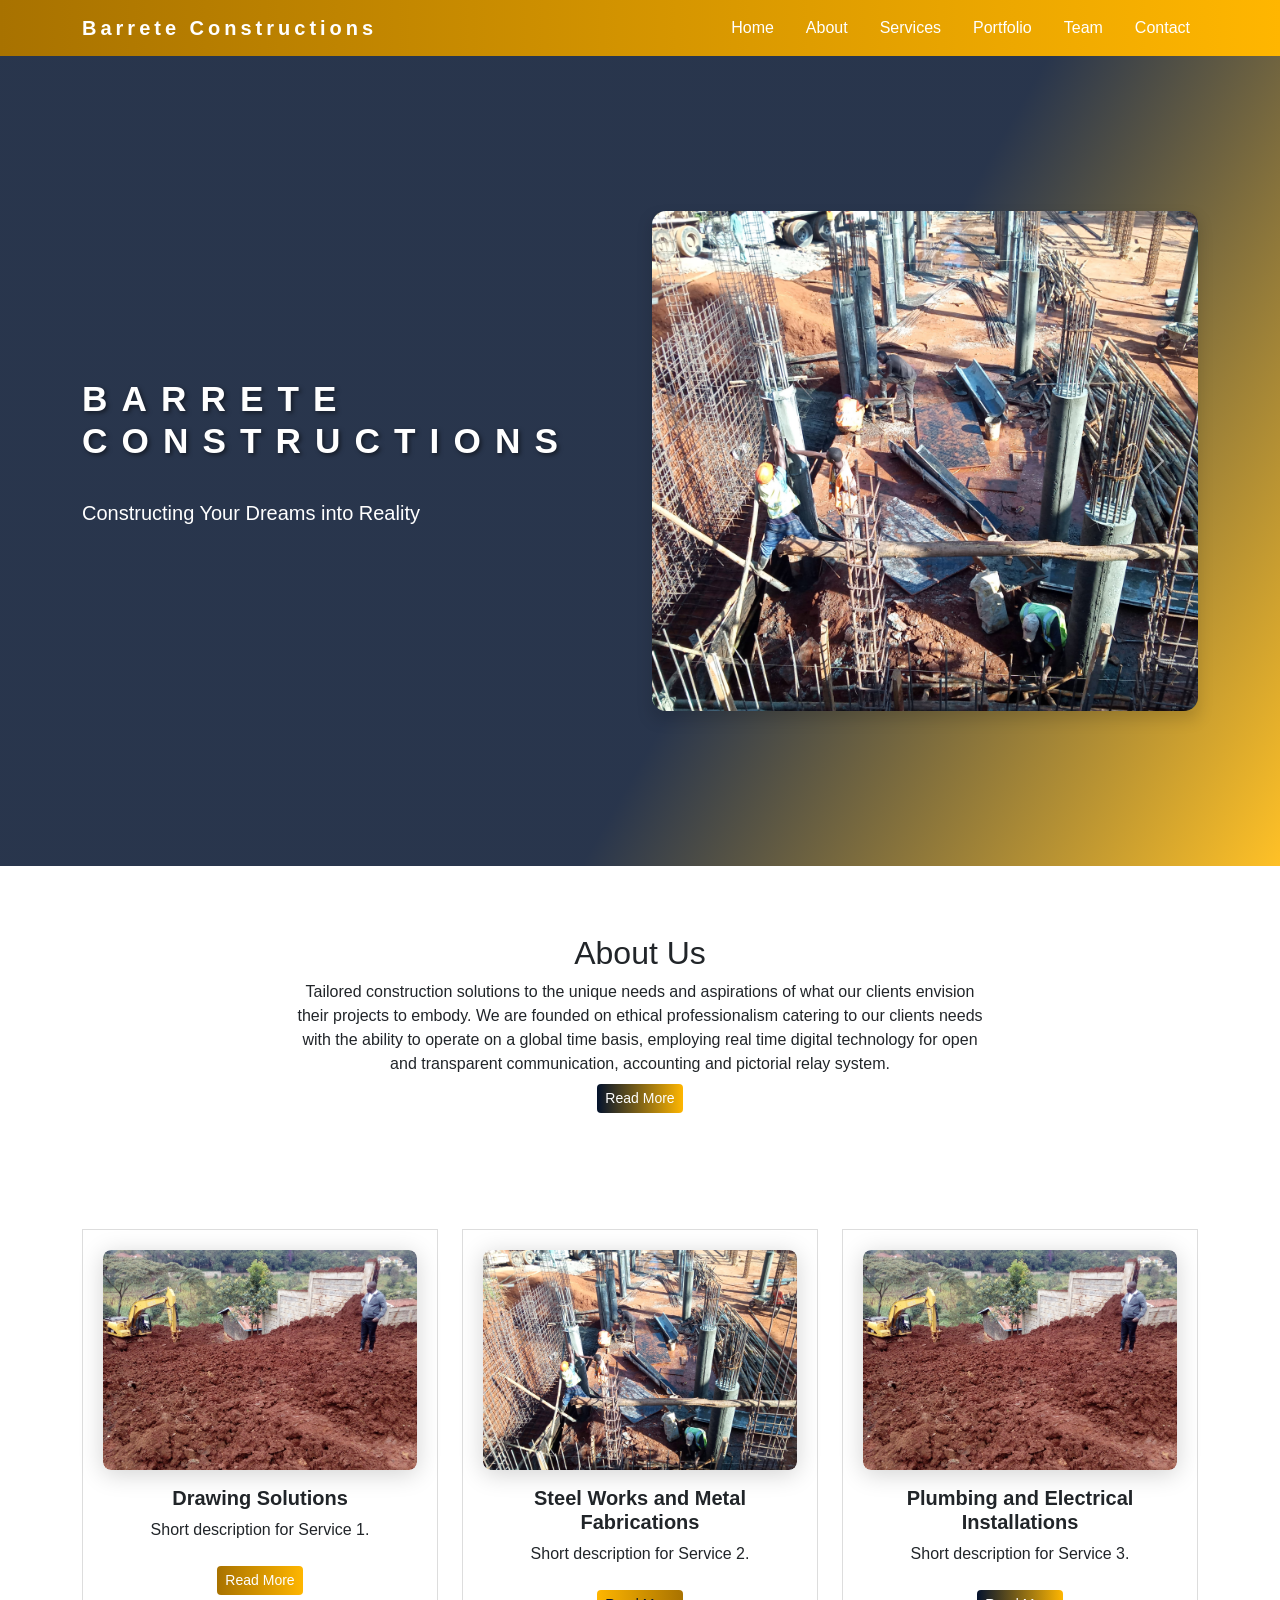
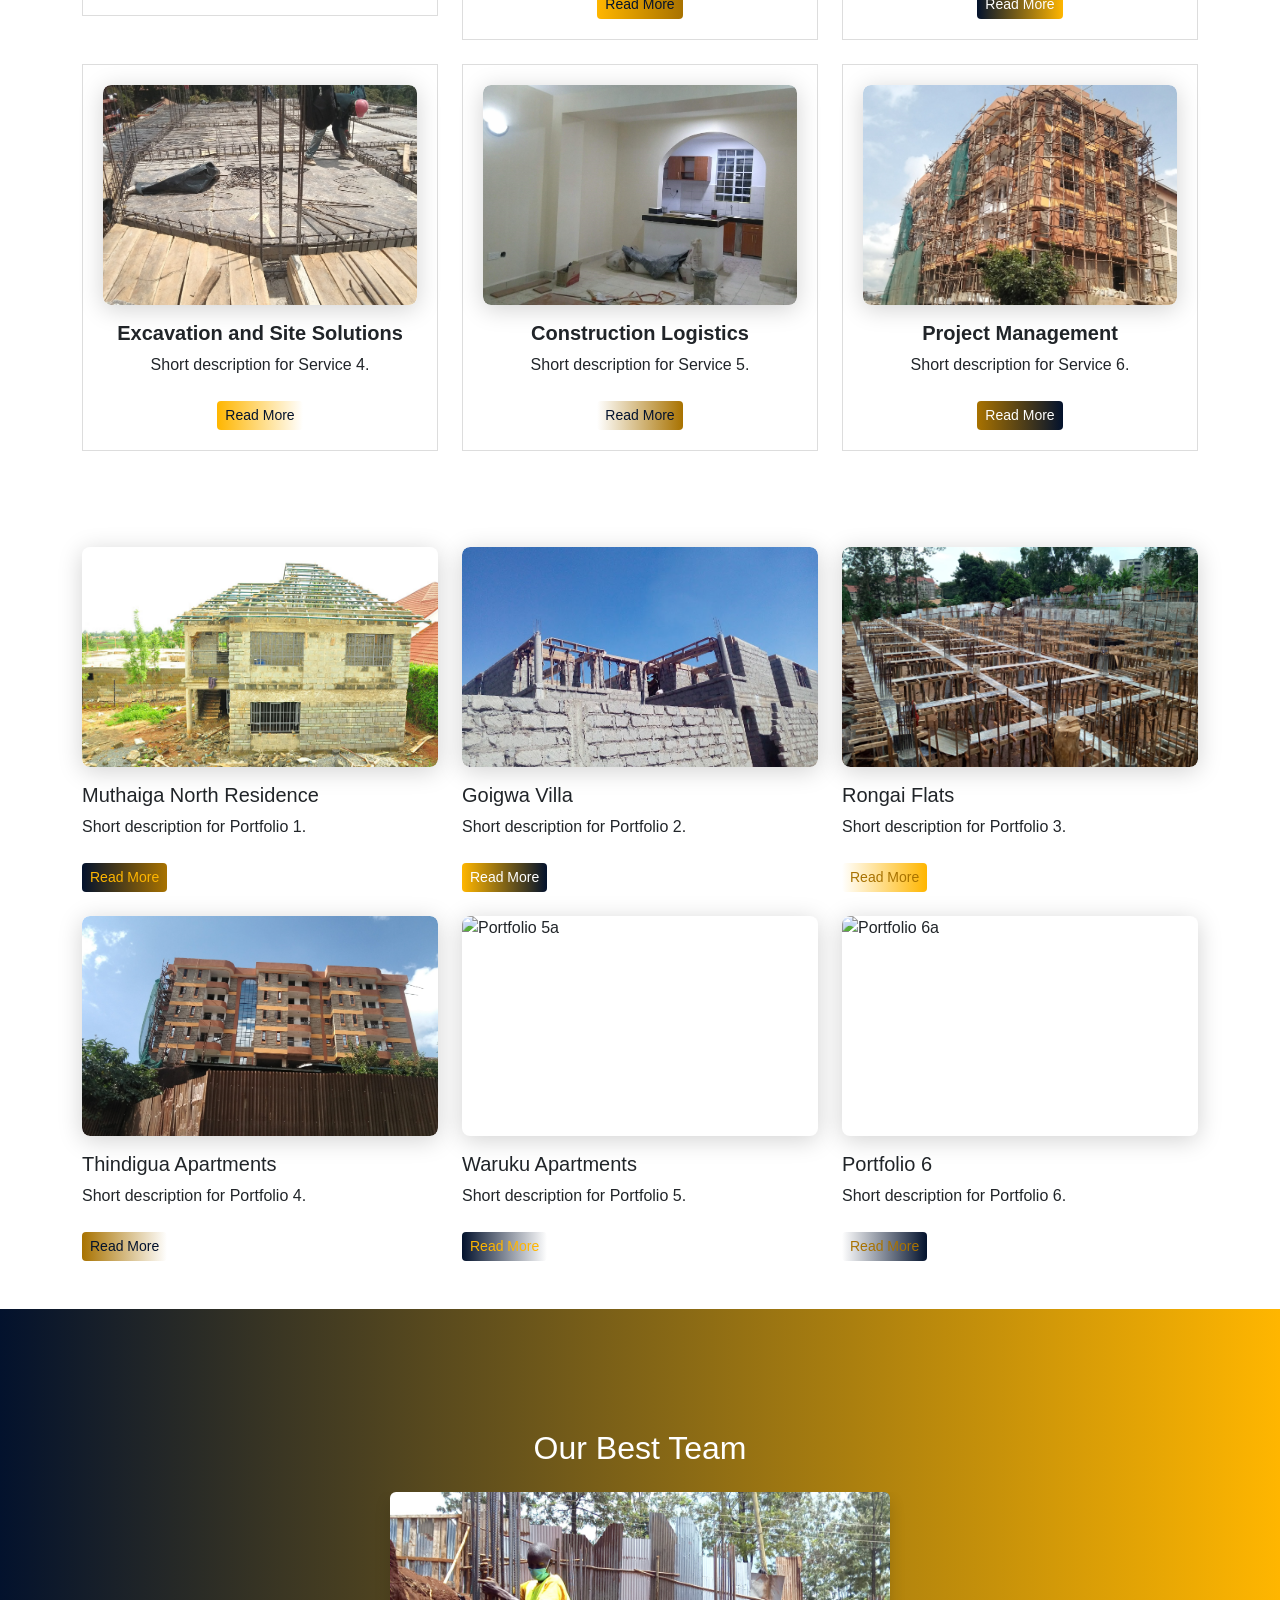
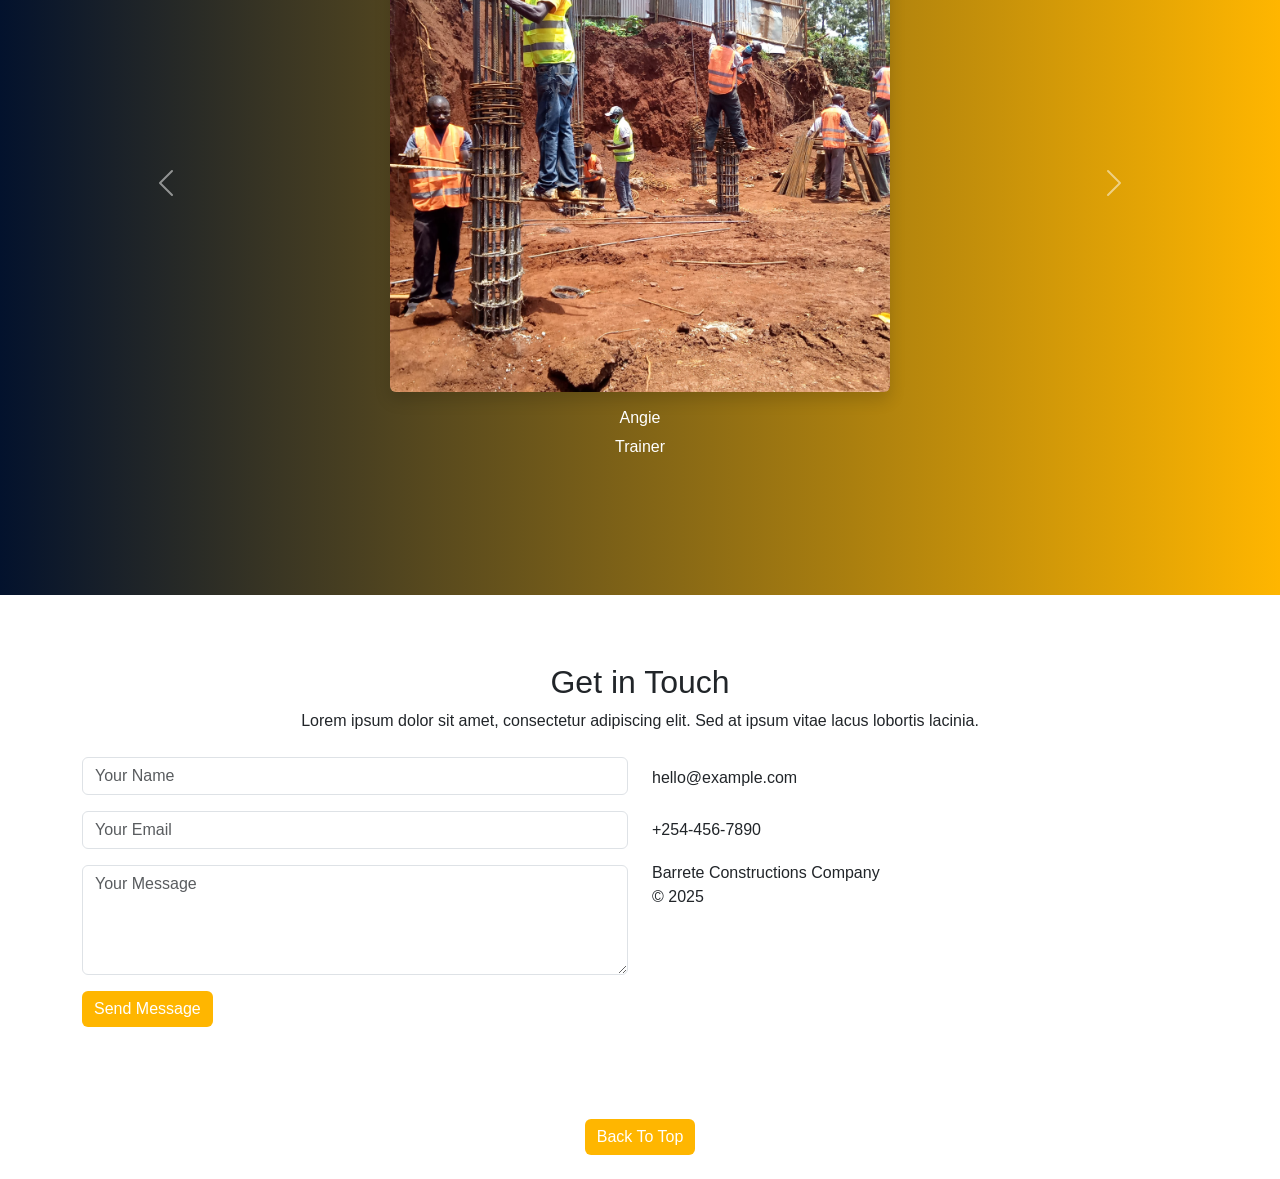
==== commit f3ff9572: "added portfolio images; Edited 'our Teams' section" ====
--- a/barrete.html
+++ b/barrete.html
@@ -195,9 +195,9 @@
       <div class="col-md-4">
         <div class="portfolio-box portfolio-hover-carousel position-relative">
           <div class="portfolio-carousel" id="portfolioCarousel1">
-            <img src="images/ThindiguaPillars.jpg" class="img-fluid portfolio-carousel-img active" alt="Portfolio 1a">
-            <img src="images/thindiguaFoundation1.jpg" class="img-fluid portfolio-carousel-img" alt="Portfolio 1b">
-            <img src="images/thindiguaProggress.jpg" class="img-fluid portfolio-carousel-img" alt="Portfolio 1c">
+            <img src="images/MNorth1.JPG" class="img-fluid portfolio-carousel-img active" alt="Portfolio 1a">
+            <img src="images/MNorth4.JPG" class="img-fluid portfolio-carousel-img" alt="Portfolio 1b">
+            <img src="images/MNorth6.JPG" class="img-fluid portfolio-carousel-img" alt="Portfolio 1c">
           </div>
           <h5>Muthaiga North Residence</h5>
           <p>Short description for Portfolio 1.</p>
@@ -209,9 +209,11 @@
       <div class="col-md-4">
         <div class="portfolio-box portfolio-hover-carousel position-relative">
           <div class="portfolio-carousel" id="portfolioCarousel2">
-            <img src="images/thindiguaFoundation1.jpg" class="img-fluid portfolio-carousel-img active" alt="Portfolio 2a">
-            <img src="images/thindiguaFoundation2.jpg" class="img-fluid portfolio-carousel-img" alt="Portfolio 2b">
-            <img src="images/thindiguaFoundation3.jpg" class="img-fluid portfolio-carousel-img" alt="Portfolio 2c">
+            <img src="images/Goigwa2Project.jpg" class="img-fluid portfolio-carousel-img active" alt="Portfolio 2a">
+            <img src="images/Goigwa2Project1.jpg" class="img-fluid portfolio-carousel-img" alt="Portfolio 2b">
+            <img src="images/Goigwa2Project2.jpg" class="img-fluid portfolio-carousel-img" alt="Portfolio 2c">
+            <img src="images/Goigwa2Project3.jpg" class="img-fluid portfolio-carousel-img" alt="Portfolio 2d">
+            <img src="images/Goigwa2Project4.jpg" class="img-fluid portfolio-carousel-img" alt="Portfolio 2e">
           </div>
           <h5> Goigwa Villa </h5>
           <p>Short description for Portfolio 2.</p>
@@ -303,7 +305,9 @@
 });
 </script>
 
-<!-- Service Modals -->
+<!-- Service and Portfolio Modals -->
+ <!-- service Modals-->
+
 <div>
   <!-- Service 1 Modal -->
   <div class="modal fade" id="serviceModal1" tabindex="-1" aria-labelledby="serviceModal1Label" aria-hidden="true">
@@ -465,10 +469,11 @@
         <div class="modal-body">
           <div id="portfolioModalCarousel1" class="carousel slide mb-3" data-bs-ride="carousel">
             <div class="carousel-inner">
-              <div class="carousel-item active"><img src="images/ThindiguaPillars.jpg" class="d-block w-100" alt=""></div>
-              <div class="carousel-item"><img src="images/thindiguaFoundation1.jpg" class="d-block w-100" alt=""></div>
-              <div class="carousel-item"><img src="images/thindiguaProggress.jpg" class="d-block w-100" alt=""></div>
-            </div>
+              <div class="carousel-item active"><img src="images/MNorth1.JPG" class="d-block w-100" alt=""></div>
+              <div class="carousel-item"><img src="images/MNorth2.JPG" class="d-block w-100" alt=""></div>
+              <div class="carousel-item"><img src="images/MNorth3.JPG" class="d-block w-100" alt=""></div>
+              <div class="carousel-item"><img src="images/MNorth4.JPG" class="d-block w-100" alt=""></div>
+              <div class="carousel-item"><img src="images/MNorth5.JPG" class="d-block w-100" alt=""></div>
             <button class="carousel-control-prev" type="button" data-bs-target="#portfolioModalCarousel1" data-bs-slide="prev"><span class="carousel-control-prev-icon"></span></button>
             <button class="carousel-control-next" type="button" data-bs-target="#portfolioModalCarousel1" data-bs-slide="next"><span class="carousel-control-next-icon"></span></button>
           </div>
@@ -477,6 +482,7 @@
       </div>
     </div>
   </div>
+  
   <!-- Portfolio 2 Modal -->
   <div class="modal fade" id="portfolioModal2" tabindex="-1" aria-labelledby="portfolioModal2Label" aria-hidden="true">
     <div class="modal-dialog modal-lg modal-dialog-centered">
@@ -489,9 +495,11 @@
         <div class="modal-body">
           <div id="portfolioModalCarousel2" class="carousel slide mb-3" data-bs-ride="carousel">
             <div class="carousel-inner">
-              <div class="carousel-item active"><img src="images/thindiguaFoundation1.jpg" class="d-block w-100" alt=""></div>
-              <div class="carousel-item"><img src="images/thindiguaFoundation2.jpg" class="d-block w-100" alt=""></div>
-              <div class="carousel-item"><img src="images/thindiguaFoundation3.jpg" class="d-block w-100" alt=""></div>
+              <div class="carousel-item active"><img src="images/Goigwa2Project.jpg" class="d-block w-100" alt=""></div>
+              <div class="carousel-item"><img src="images/Goigwa2Project1.jpg" class="d-block w-100" alt=""></div>
+              <div class="carousel-item"><img src="images/Goigwa2Project2.jpg" class="d-block w-100" alt=""></div>
+              <div class="carousel-item"><img src="images/Goigwa2Project3.jpg" class="d-block w-100" alt=""></div>
+              <div class="carousel-item"><img src="images/Goigwa2Project4.jpg" class="d-block w-100" alt=""></div>
             </div>
             <button class="carousel-control-prev" type="button" data-bs-target="#portfolioModalCarousel2" data-bs-slide="prev"><span class="carousel-control-prev-icon"></span></button>
             <button class="carousel-control-next" type="button" data-bs-target="#portfolioModalCarousel2" data-bs-slide="next"><span class="carousel-control-next-icon"></span></button>
@@ -600,25 +608,42 @@
 </div>
   
   <!-- Team -->
-  <section id="team" class="bg-light">
+     <section id="team" class="bg-light">
     <div class="container text-center">
       <h2>Our Best Team</h2>
-      <div class="row mt-4 g-4">
-        <div class="col-md-4 team-member">
-          <img src="images/team2.jpg" alt="Angie">
-          <h6>Angie</h6>
-          <p>Trainer</p>
-        </div>
-        <div class="col-md-4 team-member">
-          <img src="images/teamswork.jpg" alt="Chief">
-          <h6>Chief</h6>
-          <p>Manager</p>
-        </div>
-        <div class="col-md-4 team-member">
-          <img src="images/ourTeam.jpg" alt="Mwaura">
-          <h6>Mwaura</h6>
-          <p>Trainer</p>
-        </div>
+      <div id="teamCarousel" class="carousel slide mt-4" data-bs-ride="carousel">
+        <div class="carousel-inner">
+          <div class="carousel-item active">
+            <img src="images/team2.jpg"
+                 class="d-block mx-auto rounded shadow"
+                 style="width:100%; max-width:500px; height:160vh; max-height:500px; object-fit:cover;"
+                 alt="Angie">
+            <h6 class="mt-3">Angie</h6>
+            <p>Trainer</p>
+          </div>
+          <div class="carousel-item">
+            <img src="images/teamswork.jpg"
+                 class="d-block mx-auto rounded shadow"
+                 style="width:100%; max-width:500px; height:160vh; max-height:500px; object-fit:cover;"
+                 alt="Chief">
+            <h6 class="mt-3">Chief</h6>
+            <p>Manager</p>
+          </div>
+          <div class="carousel-item">
+            <img src="images/ourTeam.jpg"
+                 class="d-block mx-auto rounded shadow"
+                 style="width:100%; max-width:500px; height:160vh; max-height:500px; object-fit:cover;"
+                 alt="Mwaura">
+            <h6 class="mt-3">Mwaura</h6>
+            <p>Trainer</p>
+          </div>
+        </div>
+        <button class="carousel-control-prev" type="button" data-bs-target="#teamCarousel" data-bs-slide="prev">
+          <span class="carousel-control-prev-icon"></span>
+        </button>
+        <button class="carousel-control-next" type="button" data-bs-target="#teamCarousel" data-bs-slide="next">
+          <span class="carousel-control-next-icon"></span>
+        </button>
       </div>
     </div>
   </section>
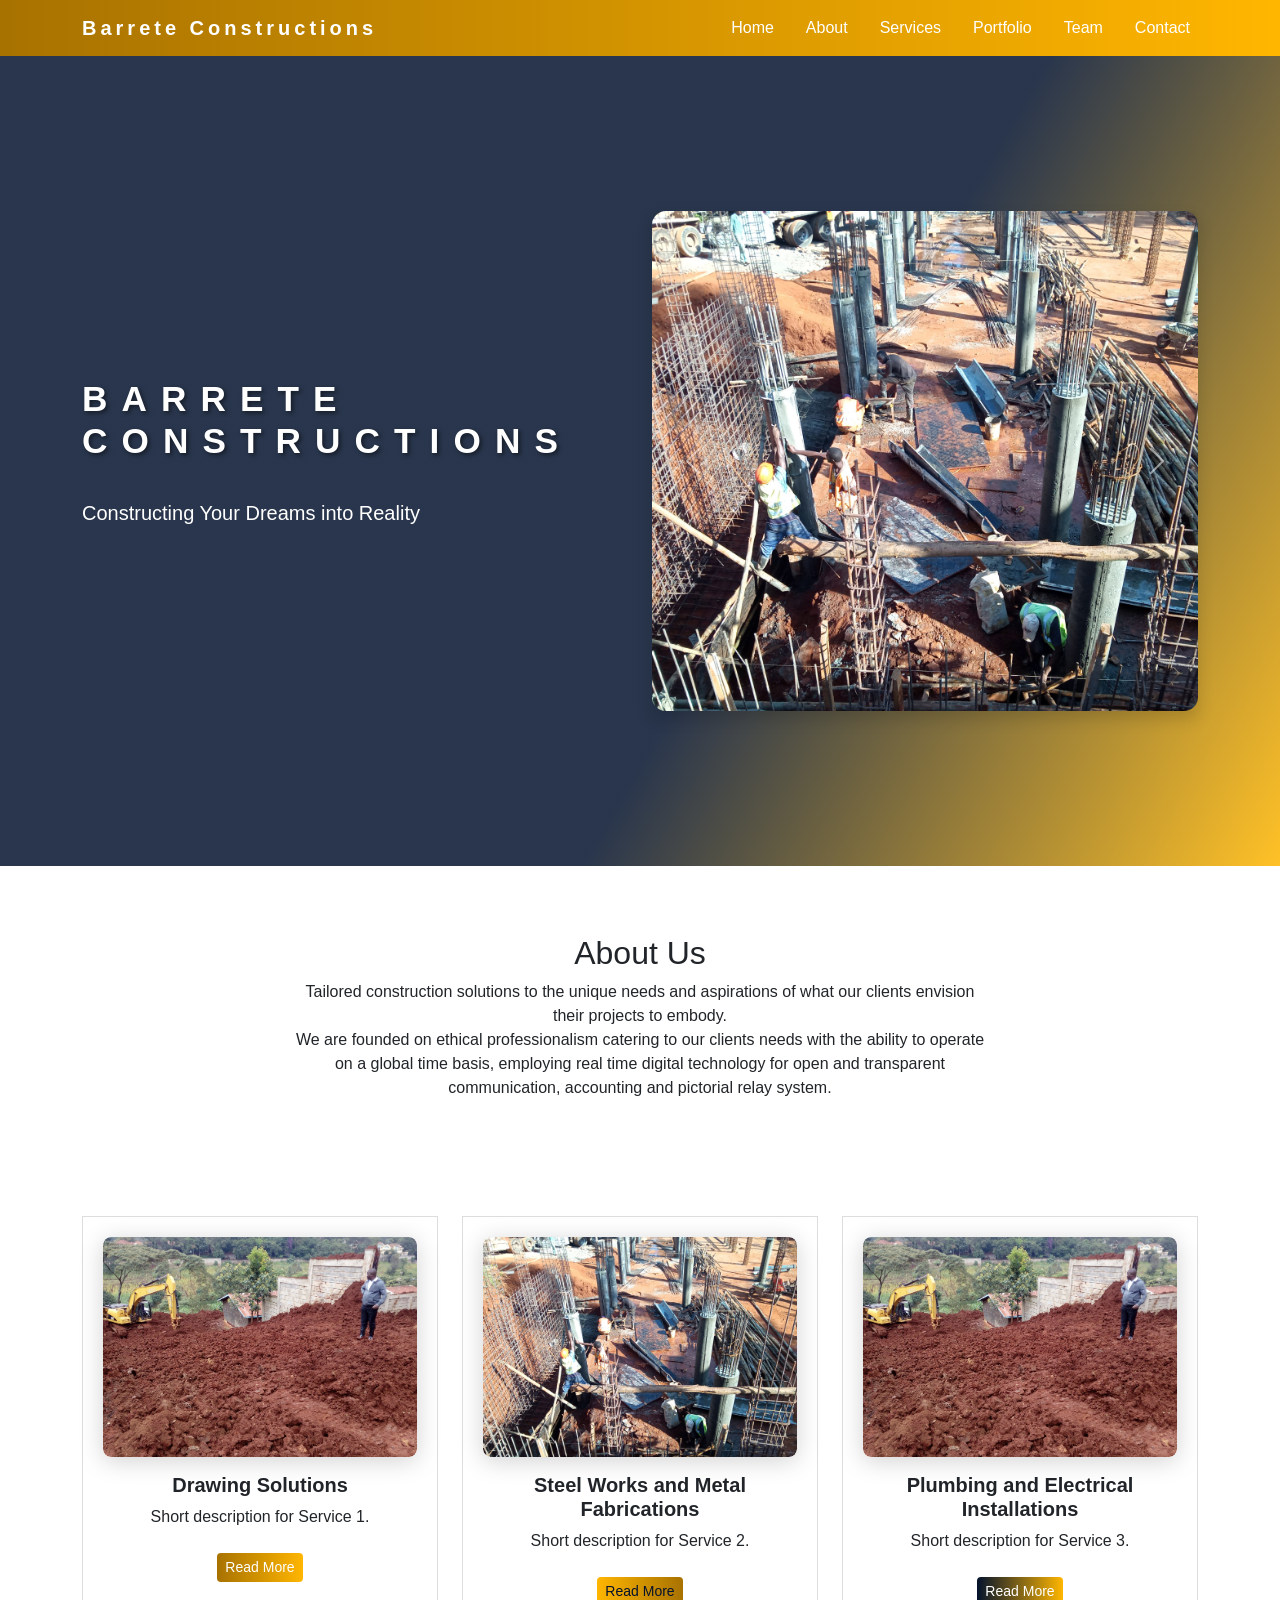
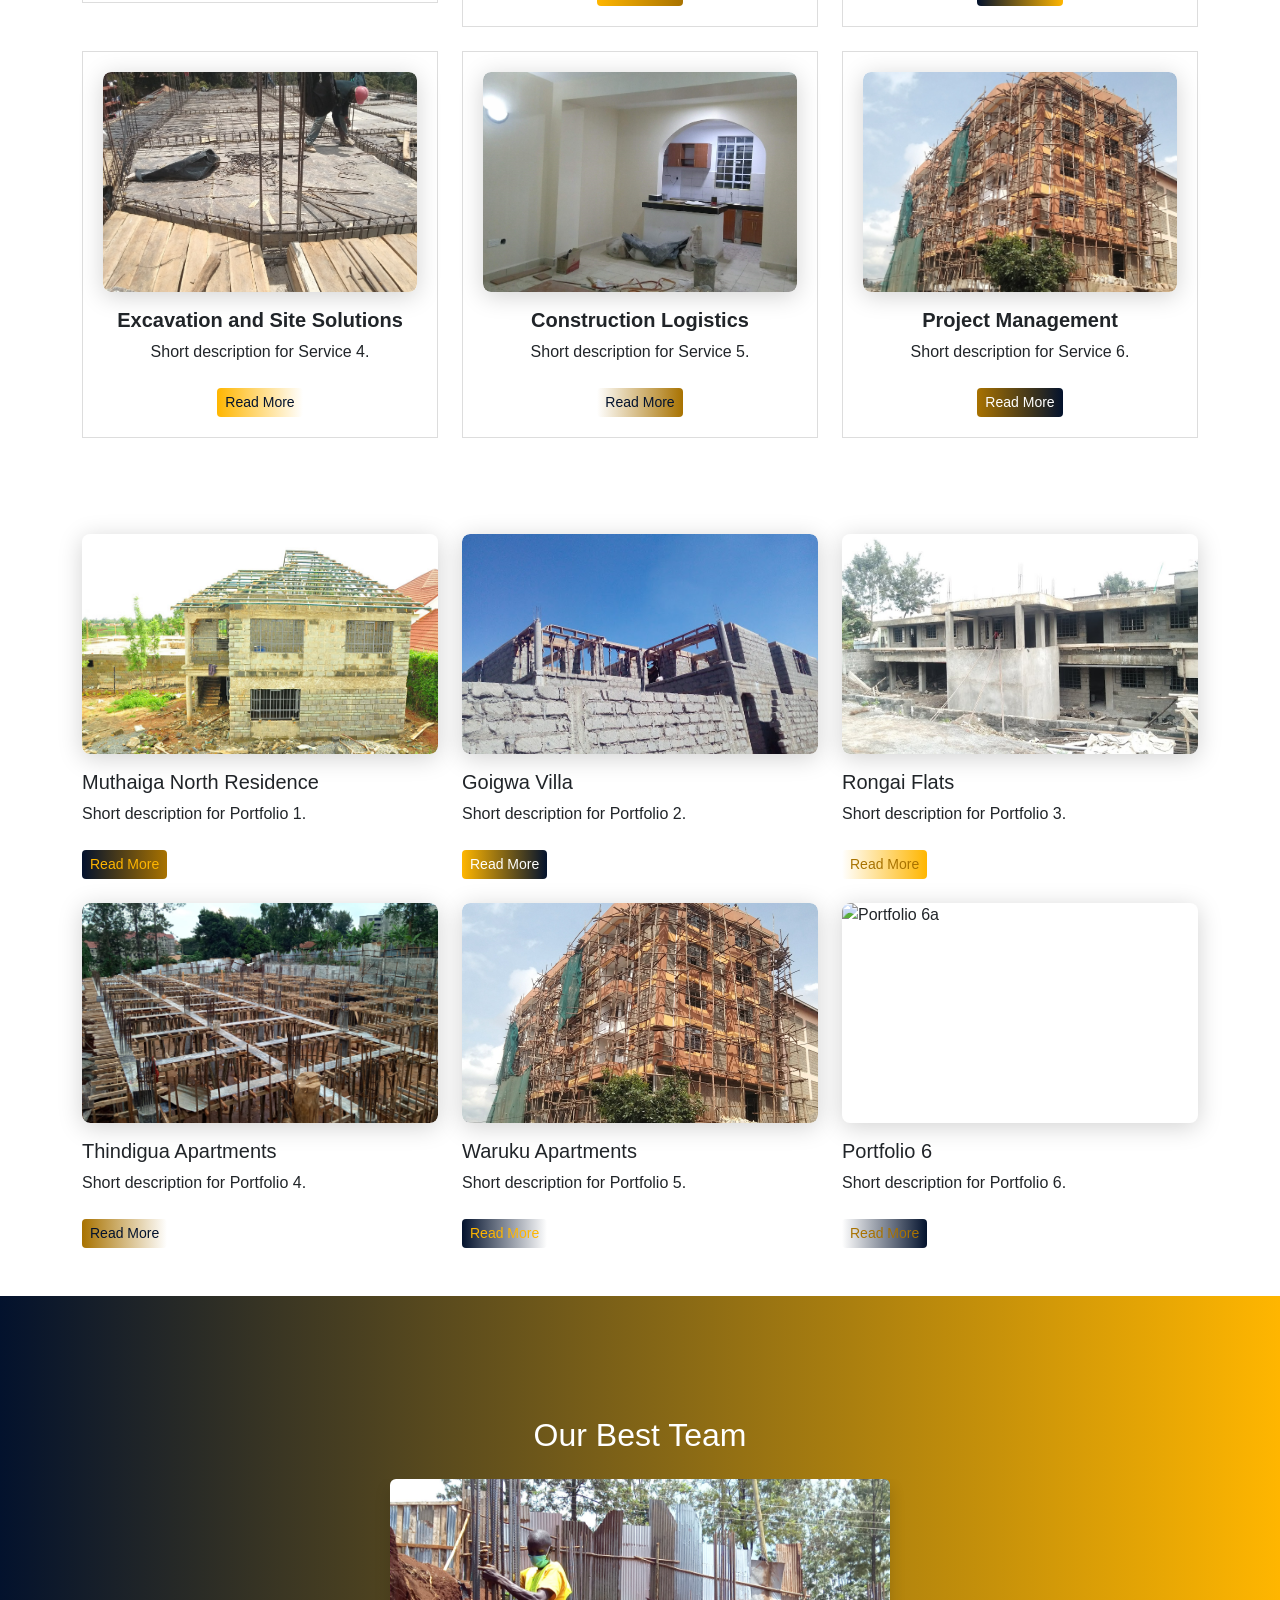
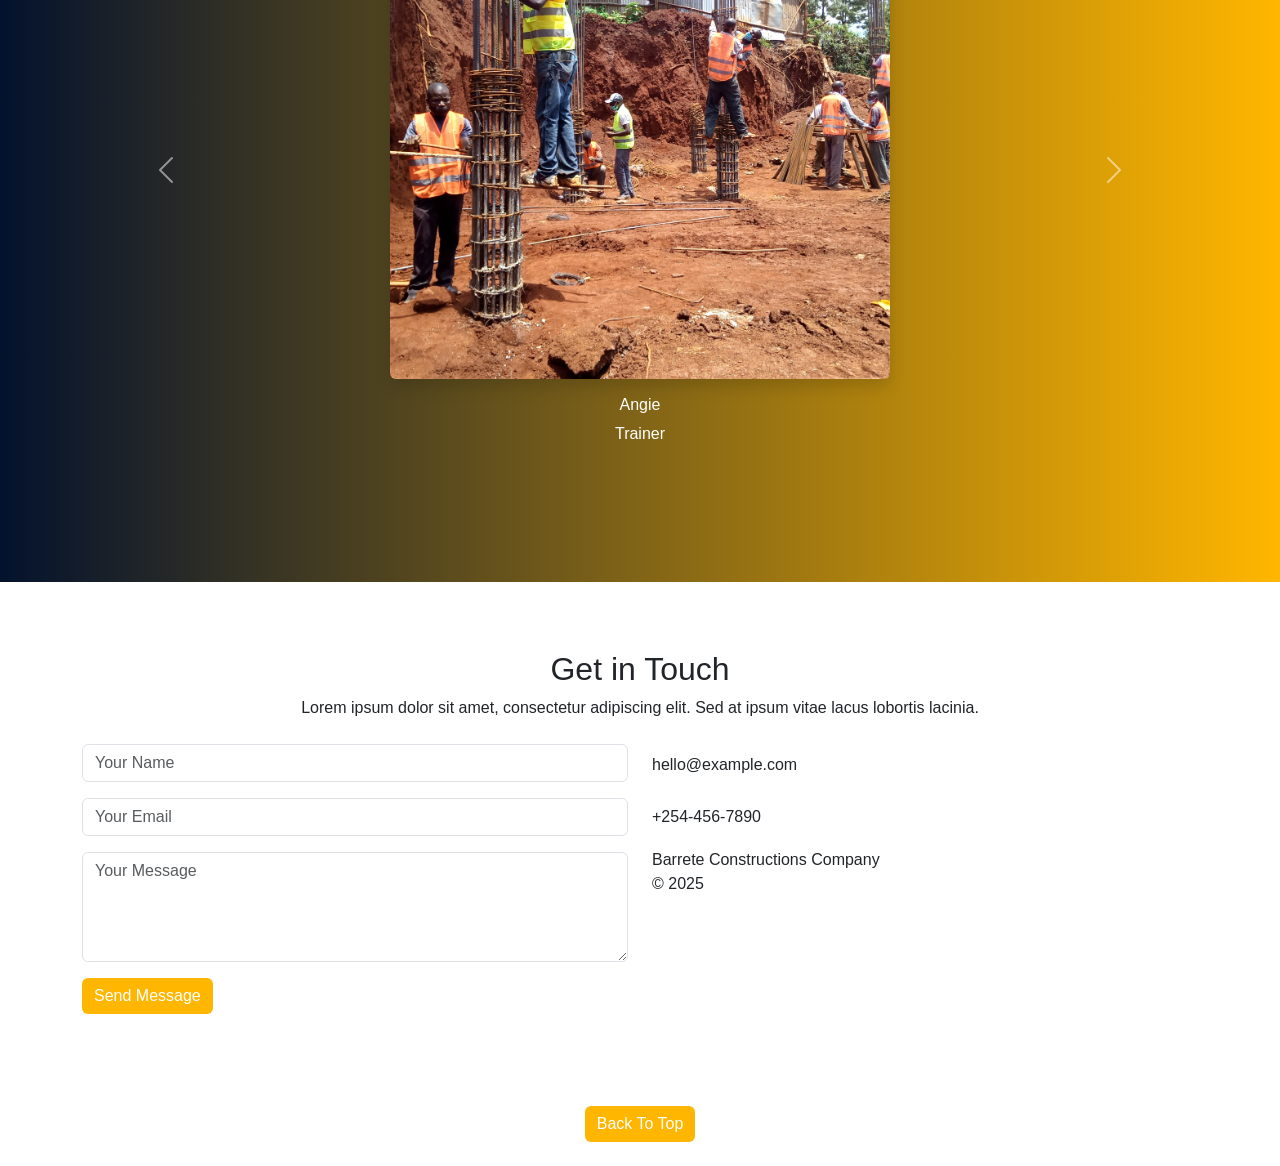
==== commit 6f19f455: "Routine Finishes: Inserting respective images" ====
--- a/barrete.html
+++ b/barrete.html
@@ -78,11 +78,11 @@
   <!-- About -->
   <section id="about">
     <div class="container text-center">
+
       <h2>About Us</h2>
       <p>Tailored construction solutions to the unique
 needs and aspirations of what our clients
-envision their projects to embody.
-
+envision their projects to embody.<br/>
 We are founded on ethical
 professionalism catering to our
 clients needs with the ability to
@@ -91,7 +91,7 @@
 technology for open and transparent
 communication, accounting and
 pictorial relay system.</p>
-      <a href="#" class="btn btn-sm btn-gradient-3 mt-2">Read More</a>
+      
     </div>
   </section>
 
@@ -100,7 +100,7 @@
   <div class="container">
     <div class="row g-4">
 
-      <!-- Service 1 -->
+      <!-- Service 1: Drawing Solutions -->
       <div class="col-md-4">
         <div class="service-box service-hover-carousel position-relative">
           <div class="service-carousel" id="serviceCarousel1">
@@ -114,7 +114,7 @@
         </div>
       </div>
 
-      <!-- Service 2 -->
+      <!-- Service 2: Fabrications-->
       <div class="col-md-4">
         <div class="service-box service-hover-carousel position-relative">
           <div class="service-carousel" id="serviceCarousel2">
@@ -128,7 +128,7 @@
         </div>
       </div>
 
-      <!-- Service 3 -->
+      <!-- Service 3: Plumbing and Electrical Installations -->
       <div class="col-md-4">
         <div class="service-box service-hover-carousel position-relative">
           <div class="service-carousel" id="serviceCarousel3">
@@ -142,7 +142,7 @@
         </div>
       </div>
 
-      <!-- Service 4 -->
+      <!-- Service 4: Excavations -->
       <div class="col-md-4">
         <div class="service-box service-hover-carousel position-relative">
           <div class="service-carousel" id="serviceCarousel4">
@@ -156,7 +156,7 @@
         </div>
     </div>
 
-      <!-- Service 5 -->
+      <!-- Service 5: Construction Logistics -->
       <div class="col-md-4">
         <div class="service-box service-hover-carousel position-relative">
           <div class="service-carousel" id="serviceCarousel5">
@@ -170,7 +170,7 @@
         </div>
       </div>
 
-      <!-- Service 6 -->
+      <!-- Service 6: Project Management -->
       <div class="col-md-4">
         <div class="service-box service-hover-carousel position-relative">
           <div class="service-carousel" id="serviceCarousel6">
@@ -187,11 +187,12 @@
 </section>
 
 <!-- Portfolio Section -->
+
 <section id="portfolio" class="py-5">
   <div class="container">
     <div class="row g-4">
 
-      <!-- Portfolio 1 -->
+      <!-- Portfolio: 1 Muthaiga North -->
       <div class="col-md-4">
         <div class="portfolio-box portfolio-hover-carousel position-relative">
           <div class="portfolio-carousel" id="portfolioCarousel1">
@@ -205,7 +206,7 @@
         </div>
       </div>
 
-      <!-- Portfolio 2 -->
+      <!-- Portfolio 2: Goigwa Project -->
       <div class="col-md-4">
         <div class="portfolio-box portfolio-hover-carousel position-relative">
           <div class="portfolio-carousel" id="portfolioCarousel2">
@@ -221,13 +222,15 @@
         </div>
       </div>
 
-      <!-- Portfolio 3 -->
+      <!-- Portfolio 3: Rongai Flats -->
       <div class="col-md-4">
         <div class="portfolio-box portfolio-hover-carousel position-relative">
           <div class="portfolio-carousel" id="portfolioCarousel3">
-            <img src="images/thindiguaProggress.jpg" class="img-fluid portfolio-carousel-img active" alt="Portfolio 3a">
-            <img src="images/ThindiguaPillars.jpg" class="img-fluid portfolio-carousel-img" alt="Portfolio 3b">
-            <img src="images/thindiguaProggress.jpg" class="img-fluid portfolio-carousel-img" alt="Portfolio 3c">
+            <img src="images/RongaiFinish2.jpg" class="img-fluid portfolio-carousel-img active" alt="Portfolio 3a">
+            <img src="images/RongaiFinish.jpg" class="img-fluid portfolio-carousel-img" alt="Portfolio 3b">
+            <img src="images/RongaiFinish4.jpg" class="img-fluid portfolio-carousel-img" alt="Portfolio 3c">
+            <img src="images/RongaiFinish3.jpg" class="img-fluid portfolio-carousel-img" alt="Portfolio 3d">
+            <img src="images/RongaiProgress2.jpg" class="img-fluid portfolio-carousel-img" alt="Portfolio 3e">
           </div>
           <h5>Rongai Flats</h5>
           <p>Short description for Portfolio 3.</p>
@@ -235,13 +238,14 @@
         </div>
       </div>
 
-      <!-- Portfolio 4 -->
+      <!-- Portfolio 4: Thindigua Apartments -->
       <div class="col-md-4">
         <div class="portfolio-box portfolio-hover-carousel position-relative">
           <div class="portfolio-carousel" id="portfolioCarousel4">
-            <img src="images/WarukuFinishUp.jpg" class="img-fluid portfolio-carousel-img active" alt="Portfolio 4a">
-            <img src="images/warukuFinishing1.jpg" class="img-fluid portfolio-carousel-img" alt="Portfolio 4b">
-            <img src="images/warukuFinishing1.jpg" class="img-fluid portfolio-carousel-img" alt="Portfolio 4c">
+            <img src="images/thindiguaProggress.jpg" class="img-fluid portfolio-carousel-img active" alt="Portfolio 4a">
+            <img src="images/apartment1.jpg" class="img-fluid portfolio-carousel-img" alt="Portfolio 4b">
+            <img src="images/apartments3.jpg" class="img-fluid portfolio-carousel-img" alt="Portfolio 4c">
+            <img src="images/apartments.jpg" class="img-fluid portfolio-carousel-img" alt="Portfolio 4d">
           </div>
           <h5>Thindigua Apartments</h5>
           <p>Short description for Portfolio 4.</p>
@@ -249,13 +253,15 @@
         </div>
       </div>
 
-      <!-- Portfolio 5 -->
+      <!-- Portfolio 5: Waruku Flats -->
       <div class="col-md-4">
         <div class="portfolio-box portfolio-hover-carousel position-relative">
           <div class="portfolio-carousel" id="portfolioCarousel5">
-            <img src="images/portfolio5a.jpg" class="img-fluid portfolio-carousel-img active" alt="Portfolio 5a">
-            <img src="images/portfolio5b.jpg" class="img-fluid portfolio-carousel-img" alt="Portfolio 5b">
-            <img src="images/portfolio5c.jpg" class="img-fluid portfolio-carousel-img" alt="Portfolio 5c">
+            <img src="images/warukuScaffolding.jpg" class="img-fluid portfolio-carousel-img active" alt="Portfolio 5a">
+            <img src="images/warukuProgress.jpg" class="img-fluid portfolio-carousel-img" alt="Portfolio 5b">
+            <img src="images/WarukuFinishUp.jpg" class="img-fluid portfolio-carousel-img" alt="Portfolio 5c">
+            <img src="images/warukuProgress2.jpg" class="img-fluid portfolio-carousel-img" alt="Portfolio 5d">
+            <img src="images/warukuProgress3.jpg" class="img-fluid portfolio-carousel-img" alt="Portfolio 5e">
           </div>
           <h5>Waruku Apartments</h5>
           <p>Short description for Portfolio 5.</p>
@@ -263,7 +269,7 @@
         </div>
       </div>
 
-      <!-- Portfolio 6 -->
+      <!-- Portfolio 6: Conclusion; features all finished projects carousel -->
       <div class="col-md-4">
         <div class="portfolio-box portfolio-hover-carousel position-relative">
           <div class="portfolio-carousel" id="portfolioCarousel6">
@@ -306,10 +312,11 @@
 </script>
 
 <!-- Service and Portfolio Modals -->
+
  <!-- service Modals-->
-
 <div>
-  <!-- Service 1 Modal -->
+  <!-- Service 1 Modal: Drawing Solutions -->
+
   <div class="modal fade" id="serviceModal1" tabindex="-1" aria-labelledby="serviceModal1Label" aria-hidden="true">
     <div class="modal-dialog modal-lg modal-dialog-centered">
       <div class="modal-content">
@@ -333,7 +340,9 @@
       </div>
     </div>
   </div>
-  <!-- Service 2 Modal -->
+
+  <!-- Service 2 Modal: Fabrications -->
+
   <div class="modal fade" id="serviceModal2" tabindex="-1" aria-labelledby="serviceModal2Label" aria-hidden="true">
     <div class="modal-dialog modal-lg modal-dialog-centered">
       <div class="modal-content">
@@ -357,7 +366,9 @@
       </div>
     </div>
   </div>
-  <!-- Service 3 Modal -->
+
+  <!-- Service 3 Modal: Plumbing and Electrical Installations -->
+
   <div class="modal fade" id="serviceModal3" tabindex="-1" aria-labelledby="serviceModal3Label" aria-hidden="true">
     <div class="modal-dialog modal-lg modal-dialog-centered">
       <div class="modal-content">
@@ -381,7 +392,9 @@
       </div>
     </div>
   </div>
-  <!-- Service 4 Modal -->
+
+  <!-- Service 4 Modal: Excavations and Site Solutions -->
+
   <div class="modal fade" id="serviceModal4" tabindex="-1" aria-labelledby="serviceModal4Label" aria-hidden="true">
     <div class="modal-dialog modal-lg modal-dialog-centered">
       <div class="modal-content">
@@ -405,7 +418,7 @@
       </div>
     </div>
   </div>
-  <!-- Service 5 Modal -->
+  <!-- Service 5 Modal: Construction Logistics -->
   <div class="modal fade" id="serviceModal5" tabindex="-1" aria-labelledby="serviceModal5Label" aria-hidden="true">
     <div class="modal-dialog modal-lg modal-dialog-centered">
       <div class="modal-content">
@@ -429,7 +442,9 @@
       </div>
     </div>
   </div>
-  <!-- Service 6 Modal -->
+
+  <!-- Service 6 Modal: Project Management -->
+
   <div class="modal fade" id="serviceModal6" tabindex="-1" aria-labelledby="serviceModal6Label" aria-hidden="true">
     <div class="modal-dialog modal-lg modal-dialog-centered">
       <div class="modal-content">
@@ -456,60 +471,71 @@
 </div>
 
 <!-- Portfolio Modals -->
-<div>
-  <!-- Portfolio 1 Modal -->
-  <div class="modal fade" id="portfolioModal1" tabindex="-1" aria-labelledby="portfolioModal1Label" aria-hidden="true">
-    <div class="modal-dialog modal-lg modal-dialog-centered">
-      <div class="modal-content">
-        <div class="modal-header">
-          <h5 class="modal-title" id="portfolioModal1Label">Muthaiga North Residence</h5>
-          <span class="badge bg-success ms-3">Complete</span>
-          <button type="button" class="btn-close" data-bs-dismiss="modal"></button>
-        </div>
-        <div class="modal-body">
-          <div id="portfolioModalCarousel1" class="carousel slide mb-3" data-bs-ride="carousel">
-            <div class="carousel-inner">
-              <div class="carousel-item active"><img src="images/MNorth1.JPG" class="d-block w-100" alt=""></div>
-              <div class="carousel-item"><img src="images/MNorth2.JPG" class="d-block w-100" alt=""></div>
-              <div class="carousel-item"><img src="images/MNorth3.JPG" class="d-block w-100" alt=""></div>
-              <div class="carousel-item"><img src="images/MNorth4.JPG" class="d-block w-100" alt=""></div>
-              <div class="carousel-item"><img src="images/MNorth5.JPG" class="d-block w-100" alt=""></div>
-            <button class="carousel-control-prev" type="button" data-bs-target="#portfolioModalCarousel1" data-bs-slide="prev"><span class="carousel-control-prev-icon"></span></button>
-            <button class="carousel-control-next" type="button" data-bs-target="#portfolioModalCarousel1" data-bs-slide="next"><span class="carousel-control-next-icon"></span></button>
-          </div>
-          <p><strong>Description:</strong> Detailed info about Muthaiga North Residence.</p>
-        </div>
-      </div>
-    </div>
-  </div>
-  
-  <!-- Portfolio 2 Modal -->
-  <div class="modal fade" id="portfolioModal2" tabindex="-1" aria-labelledby="portfolioModal2Label" aria-hidden="true">
-    <div class="modal-dialog modal-lg modal-dialog-centered">
-      <div class="modal-content">
-        <div class="modal-header">
-          <h5 class="modal-title" id="portfolioModal2Label">Goigwa Villa</h5>
-          <span class="badge bg-warning ms-3">Ongoing</span>
-          <button type="button" class="btn-close" data-bs-dismiss="modal"></button>
-        </div>
-        <div class="modal-body">
-          <div id="portfolioModalCarousel2" class="carousel slide mb-3" data-bs-ride="carousel">
-            <div class="carousel-inner">
-              <div class="carousel-item active"><img src="images/Goigwa2Project.jpg" class="d-block w-100" alt=""></div>
-              <div class="carousel-item"><img src="images/Goigwa2Project1.jpg" class="d-block w-100" alt=""></div>
-              <div class="carousel-item"><img src="images/Goigwa2Project2.jpg" class="d-block w-100" alt=""></div>
-              <div class="carousel-item"><img src="images/Goigwa2Project3.jpg" class="d-block w-100" alt=""></div>
-              <div class="carousel-item"><img src="images/Goigwa2Project4.jpg" class="d-block w-100" alt=""></div>
-            </div>
-            <button class="carousel-control-prev" type="button" data-bs-target="#portfolioModalCarousel2" data-bs-slide="prev"><span class="carousel-control-prev-icon"></span></button>
-            <button class="carousel-control-next" type="button" data-bs-target="#portfolioModalCarousel2" data-bs-slide="next"><span class="carousel-control-next-icon"></span></button>
-          </div>
-          <p><strong>Description:</strong> Detailed info about Goigwa Villa.</p>
-        </div>
-      </div>
-    </div>
-  </div>
-  <!-- Portfolio 3 Modal -->
+
+ <!-- Portfolio 1 Modal: Muthaiga North Residence -->
+<div class="modal fade" id="portfolioModal1" tabindex="-1" aria-labelledby="portfolioModal1Label" aria-hidden="true">
+  <div class="modal-dialog modal-lg modal-dialog-centered">
+    <div class="modal-content">
+      <div class="modal-header">
+        <h5 class="modal-title" id="portfolioModal1Label">Muthaiga North Residence</h5>
+        <span class="badge bg-success ms-3">Complete</span>
+        <button type="button" class="btn-close" data-bs-dismiss="modal"></button>
+      </div>
+      <div class="modal-body">
+        <div id="portfolioModalCarousel1" class="carousel slide mb-3" data-bs-ride="carousel">
+          <div class="carousel-inner">
+            <div class="carousel-item active"><img src="images/MNorth1.JPG" class="d-block w-100" alt=""></div>
+            <div class="carousel-item"><img src="images/MNorth2.JPG" class="d-block w-100" alt=""></div>
+            <div class="carousel-item"><img src="images/MNorth3.JPG" class="d-block w-100" alt=""></div>
+            <div class="carousel-item"><img src="images/MNorth4.JPG" class="d-block w-100" alt=""></div>
+            <div class="carousel-item"><img src="images/MNorth5.JPG" class="d-block w-100" alt=""></div>
+          </div>
+          <button class="carousel-control-prev" type="button" data-bs-target="#portfolioModalCarousel1" data-bs-slide="prev">
+            <span class="carousel-control-prev-icon"></span>
+          </button>
+          <button class="carousel-control-next" type="button" data-bs-target="#portfolioModalCarousel1" data-bs-slide="next">
+            <span class="carousel-control-next-icon"></span>
+          </button>
+        </div>
+        <p><strong>Description:</strong> Detailed info about Muthaiga North Residence.</p>
+      </div>
+    </div>
+  </div>
+</div>
+
+<!-- Portfolio 2 Modal: Goigwa Villa -->
+<div class="modal fade" id="portfolioModal2" tabindex="-1" aria-labelledby="portfolioModal2Label" aria-hidden="true">
+  <div class="modal-dialog modal-lg modal-dialog-centered">
+    <div class="modal-content">
+      <div class="modal-header">
+        <h5 class="modal-title" id="portfolioModal2Label">Goigwa Villa</h5>
+        <span class="badge bg-warning ms-3">Ongoing</span>
+        <button type="button" class="btn-close" data-bs-dismiss="modal"></button>
+      </div>
+      <div class="modal-body">
+        <div id="portfolioModalCarousel2" class="carousel slide mb-3" data-bs-ride="carousel">
+          <div class="carousel-inner">
+            <div class="carousel-item active"><img src="images/Goigwa2Project.jpg" class="d-block w-100" alt=""></div>
+            <div class="carousel-item"><img src="images/Goigwa2Project1.jpg" class="d-block w-100" alt=""></div>
+            <div class="carousel-item"><img src="images/Goigwa2Project2.jpg" class="d-block w-100" alt=""></div>
+            <div class="carousel-item"><img src="images/Goigwa2Project3.jpg" class="d-block w-100" alt=""></div>
+            <div class="carousel-item"><img src="images/Goigwa2Project4.jpg" class="d-block w-100" alt=""></div>
+          </div>
+          <button class="carousel-control-prev" type="button" data-bs-target="#portfolioModalCarousel2" data-bs-slide="prev">
+            <span class="carousel-control-prev-icon"></span>
+          </button>
+          <button class="carousel-control-next" type="button" data-bs-target="#portfolioModalCarousel2" data-bs-slide="next">
+            <span class="carousel-control-next-icon"></span>
+          </button>
+        </div>
+        <p><strong>Description:</strong> Detailed info about Goigwa Villa.</p>
+      </div>
+    </div>
+  </div>
+</div>
+
+  <!-- Portfolio 3 Modal: Rongai Flats -->
+
   <div class="modal fade" id="portfolioModal3" tabindex="-1" aria-labelledby="portfolioModal3Label" aria-hidden="true">
     <div class="modal-dialog modal-lg modal-dialog-centered">
       <div class="modal-content">
@@ -521,10 +547,16 @@
         <div class="modal-body">
           <div id="portfolioModalCarousel3" class="carousel slide mb-3" data-bs-ride="carousel">
             <div class="carousel-inner">
-              <div class="carousel-item active"><img src="images/thindiguaProggress.jpg" class="d-block w-100" alt=""></div>
-              <div class="carousel-item"><img src="images/ThindiguaPillars.jpg" class="d-block w-100" alt=""></div>
-              <div class="carousel-item"><img src="images/thindiguaProggress.jpg" class="d-block w-100" alt=""></div>
-            </div>
+              <div class="carousel-item active"><img src="images/RongaiFoundation.jpg" class="d-block w-100" alt=""></div>
+              <div class="carousel-item"><img src="images/RongaiFoundation1.jpg" class="d-block w-100" alt=""></div>
+              <div class="carousel-item"><img src="images/RongaiFoundation2.jpg" class="d-block w-100" alt=""></div>
+              <div class="carousel-item"><img src="images/RongaiFinish.jpg" class="d-block w-100" alt=""></div>
+              <div class="carousel-item"><img src="images/RongaiFinish2.jpg" class="d-block w-100" alt=""></div>
+              <div class="carousel-item"><img src="images/RongaiFinish3.jpg" class="d-block w-100" alt=""></div>
+              <div class="carousel-item"><img src="images/RongaiFinish4.jpg" class="d-block w-100" alt=""></div>
+              <div class="carousel-item"><img src="images/RongaiProgress2.jpg" class="d-block w-100 alt=""></div>
+              </div>
+            
             <button class="carousel-control-prev" type="button" data-bs-target="#portfolioModalCarousel3" data-bs-slide="prev"><span class="carousel-control-prev-icon"></span></button>
             <button class="carousel-control-next" type="button" data-bs-target="#portfolioModalCarousel3" data-bs-slide="next"><span class="carousel-control-next-icon"></span></button>
           </div>
@@ -533,7 +565,9 @@
       </div>
     </div>
   </div>
-  <!-- Portfolio 4 Modal -->
+
+  <!-- Portfolio 4 Modal: Thindigua Apartments -->
+
   <div class="modal fade" id="portfolioModal4" tabindex="-1" aria-labelledby="portfolioModal4Label" aria-hidden="true">
     <div class="modal-dialog modal-lg modal-dialog-centered">
       <div class="modal-content">
@@ -545,9 +579,13 @@
         <div class="modal-body">
           <div id="portfolioModalCarousel4" class="carousel slide mb-3" data-bs-ride="carousel">
             <div class="carousel-inner">
-              <div class="carousel-item active"><img src="images/WarukuFinishUp.jpg" class="d-block w-100" alt=""></div>
-              <div class="carousel-item"><img src="images/warukuFinishing1.jpg" class="d-block w-100" alt=""></div>
-              <div class="carousel-item"><img src="images/warukuFinishing1.jpg" class="d-block w-100" alt=""></div>
+              <div class="carousel-item active"><img src="images/apartment1.jpg" class="d-block w-100" alt=""></div>
+              <div class="carousel-item"><img src="images/apartments.jpg" class="d-block w-100" alt=""></div>
+              <div class="carousel-item"><img src="images/apartments3.jpg" class="d-block w-100" alt=""></div>
+              <div class="carousel-item"><img src="images/ThindiguaPillars.jpg" class="d-block w-100" alt=""></div>
+              <div class="carousel-item"><img src="images/thindiguaFoundation1.jpg" class="d-block w-100" alt=""></div>
+              <div class="carousel-item"><img src="images/thindiguaFoundation2.jpg" class="d-block w-100" alt=""></div>
+              <div class="carousel-item"><img src="images/thindiguaFoundation3.jpg" class="d-block w-100" alt=""></div>
             </div>
             <button class="carousel-control-prev" type="button" data-bs-target="#portfolioModalCarousel4" data-bs-slide="prev"><span class="carousel-control-prev-icon"></span></button>
             <button class="carousel-control-next" type="button" data-bs-target="#portfolioModalCarousel4" data-bs-slide="next"><span class="carousel-control-next-icon"></span></button>
@@ -557,7 +595,9 @@
       </div>
     </div>
   </div>
-  <!-- Portfolio 5 Modal -->
+
+  <!-- Portfolio 5 Modal: Waruku Apartments -->
+
   <div class="modal fade" id="portfolioModal5" tabindex="-1" aria-labelledby="portfolioModal5Label" aria-hidden="true">
     <div class="modal-dialog modal-lg modal-dialog-centered">
       <div class="modal-content">
@@ -569,9 +609,14 @@
         <div class="modal-body">
           <div id="portfolioModalCarousel5" class="carousel slide mb-3" data-bs-ride="carousel">
             <div class="carousel-inner">
-              <div class="carousel-item active"><img src="images/portfolio5a.jpg" class="d-block w-100" alt=""></div>
-              <div class="carousel-item"><img src="images/portfolio5b.jpg" class="d-block w-100" alt=""></div>
-              <div class="carousel-item"><img src="images/portfolio5c.jpg" class="d-block w-100" alt=""></div>
+              <div class="carousel-item active"><img src="images/warukuScaffolding.jpg" class="d-block w-100" alt=""></div>
+              <div class="carousel-item"><img src="images/warukuProgress.jpg" class="d-block w-100" alt=""></div>
+              <div class="carousel-item"><img src="images/warukuProgress2.jpg" class="d-block w-100" alt=""></div>
+              <div class="carousel-item"><img src="images/warukuProgress3.jpg" class="d-block w-100" alt=""></div>
+              <div class="carousel-item"><img src="images/WarukuFinishUp.jpg" class="d-block w-100" alt=""></div>
+              <div class="carousel-item"><img src="images/warukuFoundation.jpg" class="d-block w-100" alt=""></div>
+              <div class="carousel-item"><img src="images/warukuFoundation1.jpg" class="d-block w-100" alt=""></div>
+
             </div>
             <button class="carousel-control-prev" type="button" data-bs-target="#portfolioModalCarousel5" data-bs-slide="prev"><span class="carousel-control-prev-icon"></span></button>
             <button class="carousel-control-next" type="button" data-bs-target="#portfolioModalCarousel5" data-bs-slide="next"><span class="carousel-control-next-icon"></span></button>
@@ -581,7 +626,9 @@
       </div>
     </div>
   </div>
-  <!-- Portfolio 6 Modal -->
+
+  <!-- Portfolio 6 Modal: Conclusions -->
+   
   <div class="modal fade" id="portfolioModal6" tabindex="-1" aria-labelledby="portfolioModal6Label" aria-hidden="true">
     <div class="modal-dialog modal-lg modal-dialog-centered">
       <div class="modal-content">
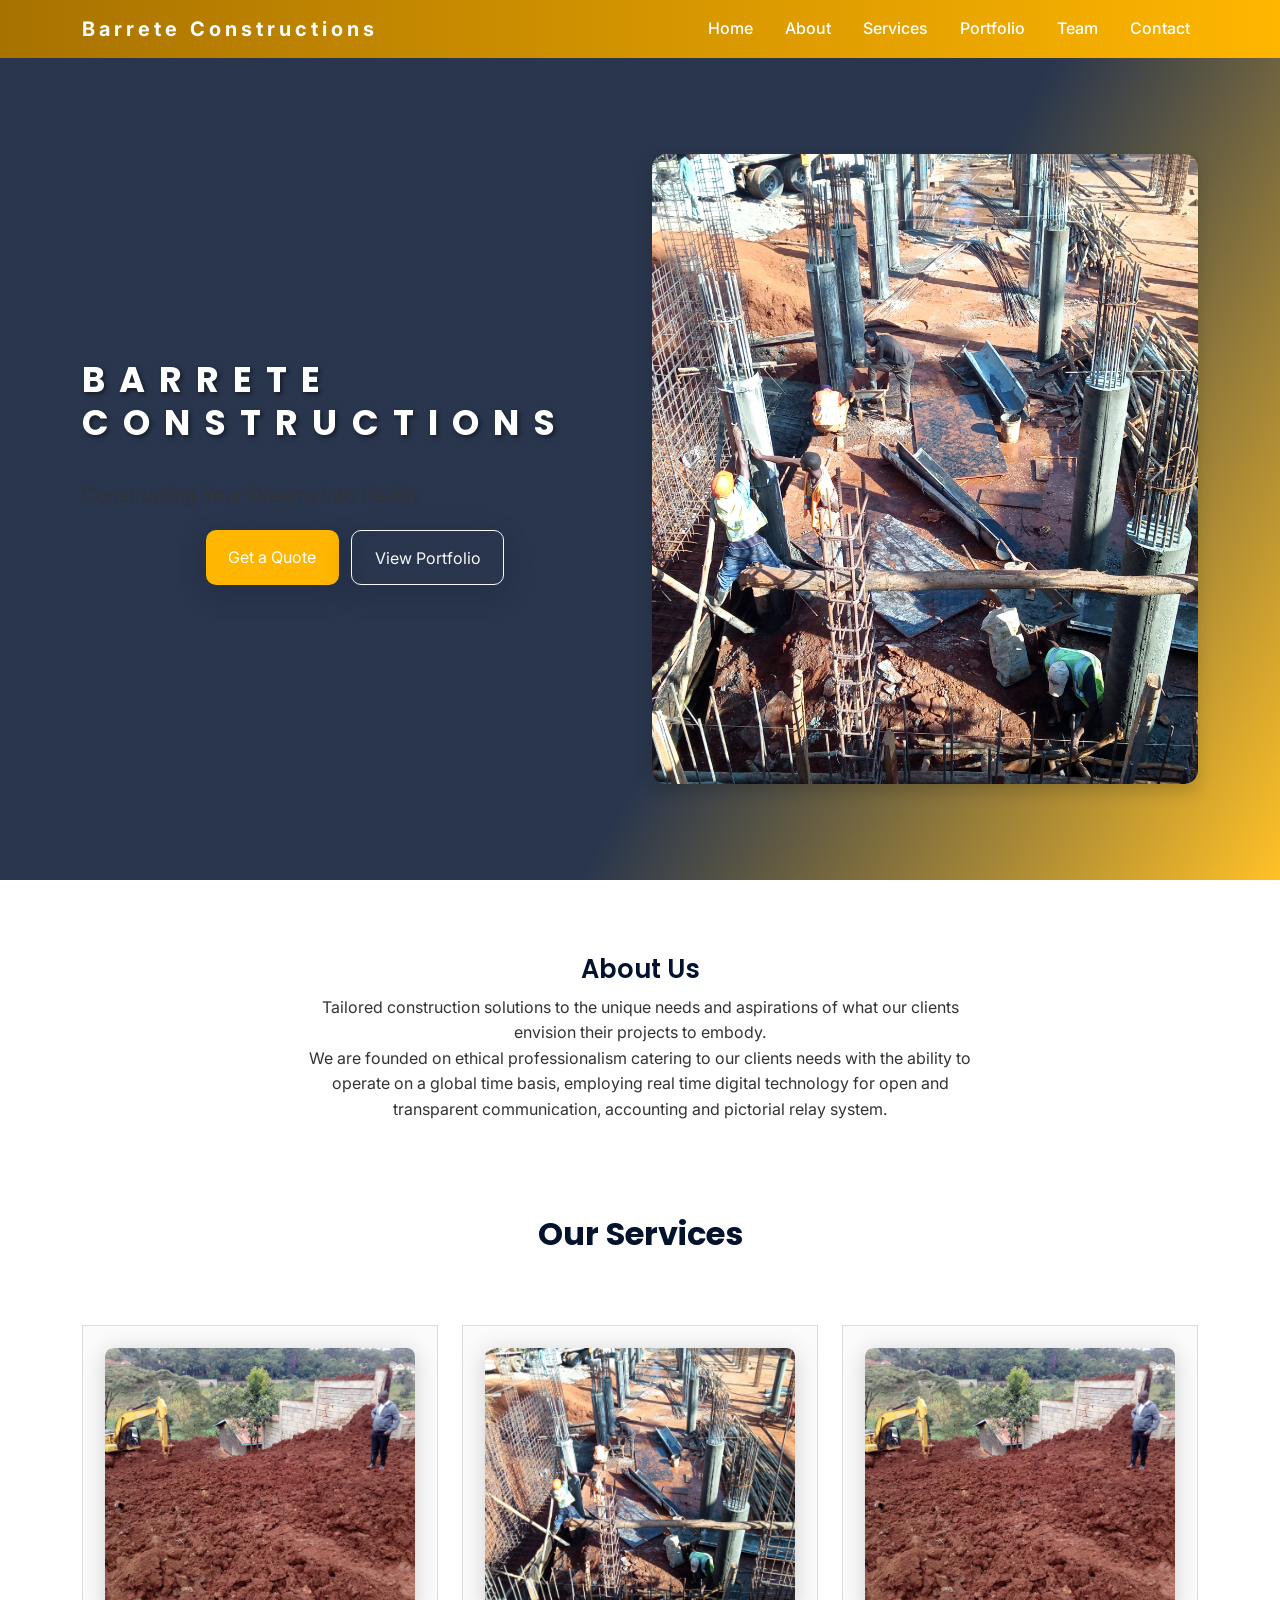
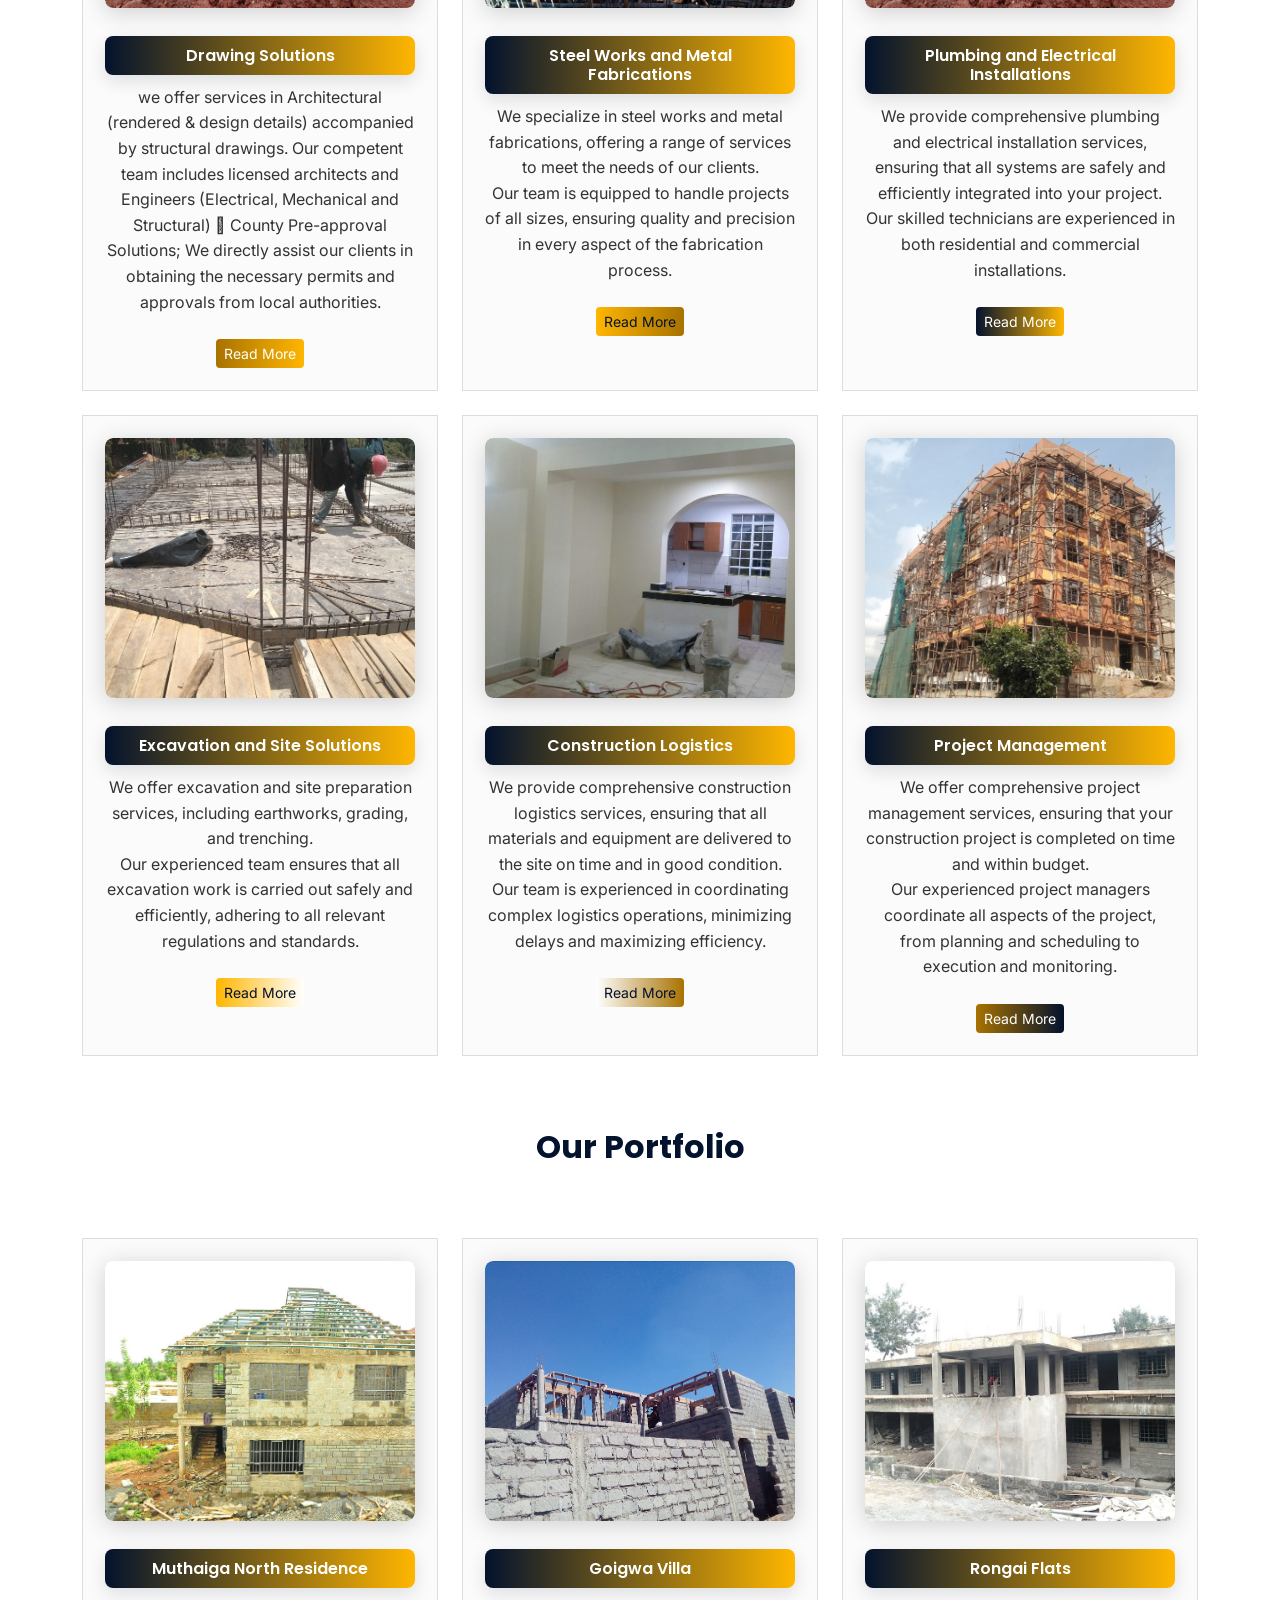
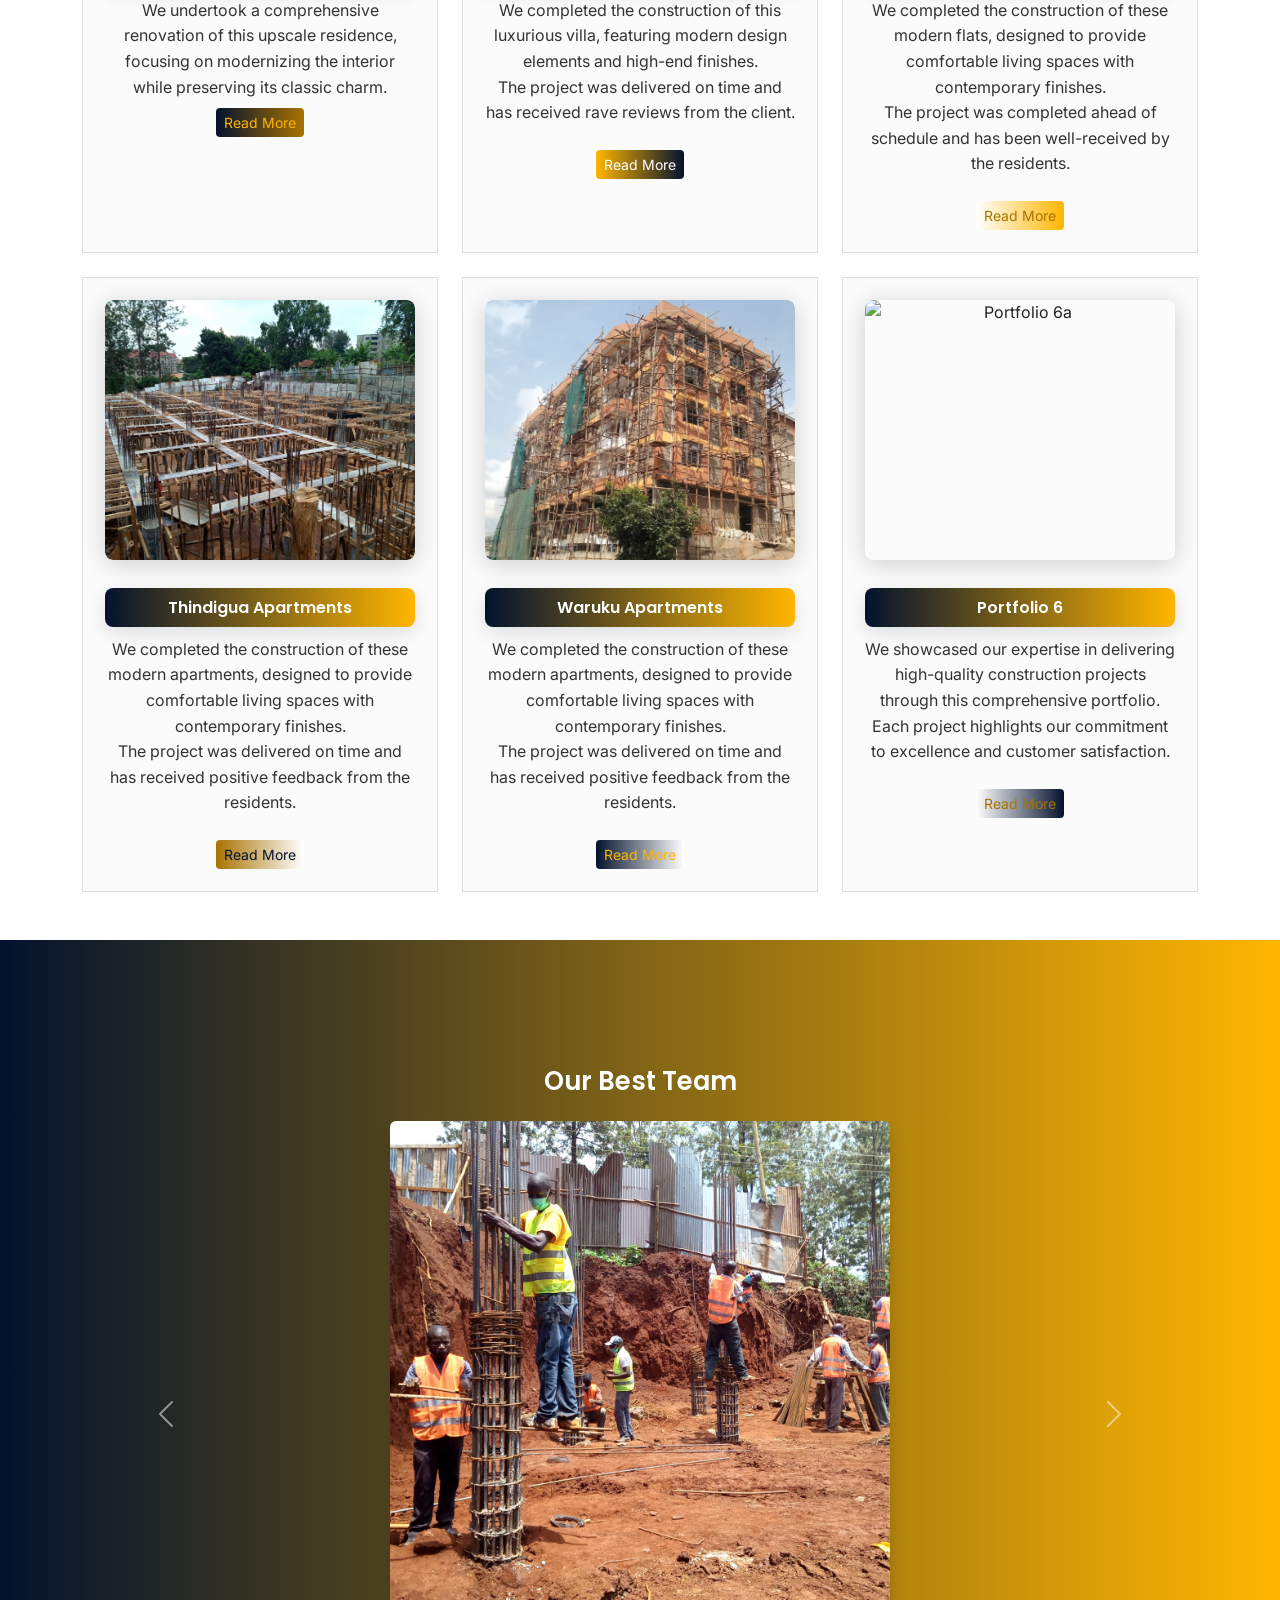
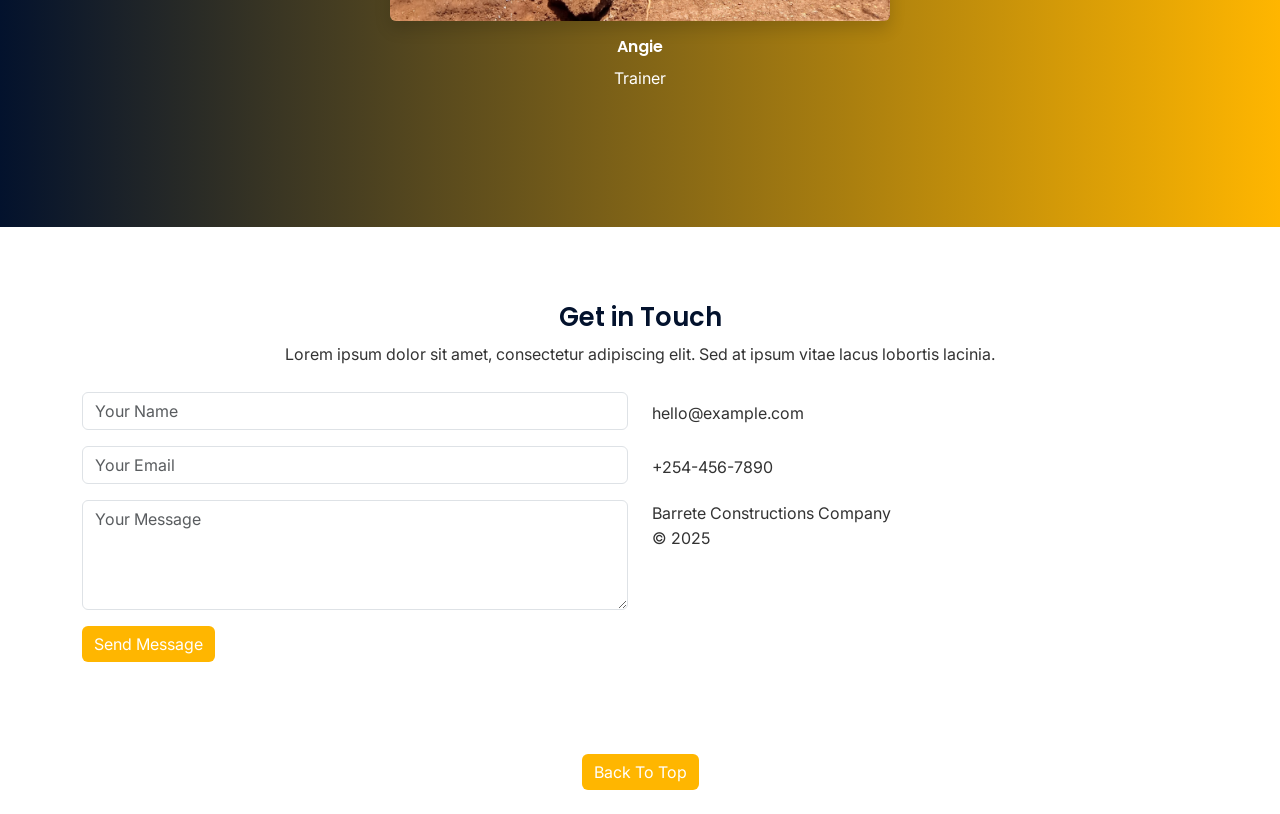
==== commit a44c5c32: "updated website UI" ====
--- a/barrete.html
+++ b/barrete.html
@@ -6,6 +6,8 @@
   <title>Barrete Constructions</title>
   <!-- Bootstrap CSS -->
   <link href="https://cdn.jsdelivr.net/npm/bootstrap@5.3.0/dist/css/bootstrap.min.css" rel="stylesheet">
+  <!-- Google Fonts: Inter (body) and Poppins (headings) -->
+  <link href="https://fonts.googleapis.com/css2?family=Inter:wght@300;400;600;700&family=Poppins:wght@600;700&display=swap" rel="stylesheet">
   <!-- Custom Stylesheet -->
   <link href="barrete.css" rel="stylesheet">
 </head>
@@ -21,10 +23,10 @@
         <ul class="navbar-nav ms-auto gap-3">
           <li class="nav-item"><a class="nav-link" href="#home">Home</a></li>
           <li class="nav-item"><a class="nav-link" href="#about">About</a></li>
-          <li class="nav-item"><a class="nav-link" href="#services">Services</a></li>
-          <li class="nav-item"><a class="nav-link" href="#portfolio">Portfolio</a></li>
+          <li class="nav-item"><a class="nav-link" href="#our-services">Services</a></li>
+          <li class="nav-item"><a class="nav-link" href="#our-portfolio">Portfolio</a></li>
           <li class="nav-item"><a class="nav-link" href="#team">Team</a></li>
-          <li class="nav-item"><a class="nav-link" href="#contact">Contact</a></li>
+          <li class="nav-item"><a class="nav-link" href="#our-contact">Contact</a></li>
         </ul>
       </div>
     </div>
@@ -38,8 +40,12 @@
         <div class="col-lg-6 text-white text-center text-lg-start mb-4 mb-lg-0">
           <h1 class="display-4 fw-bold">Barrete Constructions</h1>
           <p class="lead">Constructing Your Dreams into Reality</p>
-        </div>
-        <div class="col-lg-6">
+          <div class="hero-ctas">
+            <a href="#our-contact" class="btn btn-primary btn-lg">Get a Quote</a>
+            <a href="#our-portfolio" class="btn btn-outline-light btn-lg">View Portfolio</a>
+          </div>
+        </div>
+        <div class="col-lg-6 hero-carousel">
           <div id="heroCarousel" class="carousel slide" data-bs-ride="carousel">
                      
           <div class="carousel-inner rounded shadow">
@@ -95,91 +101,104 @@
     </div>
   </section>
 
+<h1 id="our-services" class="text-center my-4">Our Services</h1>
+
 <!-- Services Section -->
 <section id="services" class="py-5">
   <div class="container">
-    <div class="row g-4">
+  <div class="row g-4 equal-height">
 
       <!-- Service 1: Drawing Solutions -->
-      <div class="col-md-4">
-        <div class="service-box service-hover-carousel position-relative">
+  <div class="col-md-4">
+  <div class="service-box service-hover-carousel position-relative variant-1">
           <div class="service-carousel" id="serviceCarousel1">
             <img src="images/warukuExcav.jpg" class="img-fluid service-carousel-img active" alt="Service 1a">
             <img src="images/ThindiguaPillars.jpg" class="img-fluid service-carousel-img" alt="Service 1b">
             <img src="images/warukuProgress2.jpg" class="img-fluid service-carousel-img" alt="Service 1c">
           </div>
-          <h5>Drawing Solutions</h5>
-          <p>Short description for Service 1.</p>
+          <h5 class="subheading gradient-1">Drawing Solutions</h5>
+          <p>we offer services in
+Architectural (rendered & design details)
+accompanied by structural drawings. Our
+competent team includes licensed architects
+and Engineers (Electrical, Mechanical and
+Structural)
+ County Pre-approval Solutions; We directly assist our clients in obtaining the necessary permits and approvals from local authorities.</p>
                     <a href="#" class="btn btn-sm btn-gradient-1 mt-2" data-bs-toggle="modal" data-bs-target="#serviceModal1">Read More</a>
         </div>
       </div>
 
       <!-- Service 2: Fabrications-->
-      <div class="col-md-4">
-        <div class="service-box service-hover-carousel position-relative">
+  <div class="col-md-4">
+  <div class="service-box service-hover-carousel position-relative variant-2">
           <div class="service-carousel" id="serviceCarousel2">
             <img src="images/thindiguaFoundation1.jpg" class="img-fluid service-carousel-img active" alt="Service 2a">
             <img src="images/thindiguaFoundation2.jpg" class="img-fluid service-carousel-img" alt="Service 2b">
             <img src="images/thindiguaFoundation3.jpg" class="img-fluid service-carousel-img" alt="Service 2c">
           </div>
-          <h5>Steel Works and Metal Fabrications </h5>
-          <p>Short description for Service 2.</p>
+          <h5 class="subheading gradient-2">Steel Works and Metal Fabrications </h5>
+          <p>We specialize in steel works and metal fabrications, offering a range of services to meet the needs of our clients.<br/>
+             Our team is equipped to handle projects of all sizes, ensuring quality and precision in every aspect of the fabrication process.</p>
                     <a href="#" class="btn btn-sm btn-gradient-2 mt-2" data-bs-toggle="modal" data-bs-target="#serviceModal2">Read More</a>
         </div>
       </div>
 
       <!-- Service 3: Plumbing and Electrical Installations -->
-      <div class="col-md-4">
-        <div class="service-box service-hover-carousel position-relative">
+  <div class="col-md-4">
+  <div class="service-box service-hover-carousel position-relative variant-3">
           <div class="service-carousel" id="serviceCarousel3">
             <img src="images/warukuExcav.jpg" class="img-fluid service-carousel-img active" alt="Service 3a">
             <img src="images/warukuFoundation.jpg" class="img-fluid service-carousel-img" alt="Service 3b">
             <img src="images/warukuProgress.jpg" class="img-fluid service-carousel-img" alt="Service 3c">
           </div>
-          <h5>Plumbing and Electrical Installations</h5>
-          <p>Short description for Service 3.</p>
+          <h5 class="subheading gradient-3">Plumbing and Electrical Installations</h5>
+          <p>We provide comprehensive plumbing and electrical installation services, ensuring that all systems are safely and efficiently integrated into your project.<br/>
+             Our skilled technicians are experienced in both residential and commercial installations.</p>
                     <a href="#" class="btn btn-sm btn-gradient-3 mt-2" data-bs-toggle="modal" data-bs-target="#serviceModal3">Read More</a>
         </div>
       </div>
 
       <!-- Service 4: Excavations -->
-      <div class="col-md-4">
-        <div class="service-box service-hover-carousel position-relative">
+  <div class="col-md-4">
+  <div class="service-box service-hover-carousel position-relative variant-4">
           <div class="service-carousel" id="serviceCarousel4">
             <img src="images/warukuProgress.jpg" class="img-fluid service-carousel-img active" alt="Service 4a">
             <img src="images/warukuProgress2.jpg" class="img-fluid service-carousel-img" alt="Service 4b">
             <img src="images/warukuProgress3.jpg" class="img-fluid service-carousel-img" alt="Service 4c">
           </div>
-          <h5>Excavation and Site Solutions</h5>
-          <p>Short description for Service 4.</p>
+          <h5 class="subheading gradient-4">Excavation and Site Solutions</h5>
+          <p>We offer excavation and site preparation services, including earthworks, grading, and trenching. <br/>
+             Our experienced team ensures that all excavation work is carried out safely and efficiently, adhering to all relevant regulations and standards.</p>
                     <a href="#" class="btn btn-sm btn-gradient-4 mt-2" data-bs-toggle="modal" data-bs-target="#serviceModal4">Read More</a>
         </div>
     </div>
 
       <!-- Service 5: Construction Logistics -->
-      <div class="col-md-4">
-        <div class="service-box service-hover-carousel position-relative">
+  <div class="col-md-4">
+  <div class="service-box service-hover-carousel position-relative variant-5">
           <div class="service-carousel" id="serviceCarousel5">
             <img src="images/warukuFinishing1.jpg" class="img-fluid service-carousel-img active" alt="Service 5a">
             <img src="images/warukuScaffolding.jpg" class="img-fluid service-carousel-img" alt="Service 5b">
             <img src="images/WarukuFinishUp.jpg" class="img-fluid service-carousel-img" alt="Service 5c">
           </div>
-          <h5>Construction Logistics</h5>
-          <p>Short description for Service 5.</p>
+          <h5 class="subheading gradient-5">Construction Logistics</h5>
+          <p>We provide comprehensive construction logistics services, ensuring that all materials and equipment are delivered to the site on time and in good condition.<br/>
+             Our team is experienced in coordinating complex logistics operations, minimizing delays and maximizing efficiency.</p>
                     <a href="#" class="btn btn-sm btn-gradient-5 mt-2" data-bs-toggle="modal" data-bs-target="#serviceModal5">Read More</a>
         </div>
       </div>
 
       <!-- Service 6: Project Management -->
-      <div class="col-md-4">
-        <div class="service-box service-hover-carousel position-relative">
+  <div class="col-md-4">
+  <div class="service-box service-hover-carousel position-relative variant-6">
           <div class="service-carousel" id="serviceCarousel6">
             <img src="images/warukuScaffolding.jpg" class="img-fluid service-carousel-img active" alt="Service 6a">
             <img src="images/warukuFinishing1.jpg" class="img-fluid service-carousel-img" alt="Service 6b">
             <img src="images/warukuProgress2.jpg" class="img-fluid service-carousel-img" alt="Service 6c">
           </div>
-          <h5>Project Management</h5>
-          <p>Short description for Service 6.</p>
+          <h5 class="subheading gradient-6">Project Management</h5>
+          <p>We offer comprehensive project management services, ensuring that your construction project is completed on time and within budget.<br/>
+             Our experienced project managers coordinate all aspects of the project, from planning and scheduling to execution and monitoring.</p>
                     <a href="#" class="btn btn-sm btn-gradient-6 mt-2" data-bs-toggle="modal" data-bs-target="#serviceModal6">Read More</a>
         </div>
       </div>  
@@ -187,28 +206,30 @@
 </section>
 
 <!-- Portfolio Section -->
+
+<h1 id="our-portfolio" class="text-center my-4">Our Portfolio</h1>
 
 <section id="portfolio" class="py-5">
   <div class="container">
-    <div class="row g-4">
+  <div class="row g-4 equal-height">
 
       <!-- Portfolio: 1 Muthaiga North -->
       <div class="col-md-4">
-        <div class="portfolio-box portfolio-hover-carousel position-relative">
+        <div class="portfolio-box portfolio-hover-carousel position-relative variant-7">
           <div class="portfolio-carousel" id="portfolioCarousel1">
             <img src="images/MNorth1.JPG" class="img-fluid portfolio-carousel-img active" alt="Portfolio 1a">
             <img src="images/MNorth4.JPG" class="img-fluid portfolio-carousel-img" alt="Portfolio 1b">
             <img src="images/MNorth6.JPG" class="img-fluid portfolio-carousel-img" alt="Portfolio 1c">
           </div>
-          <h5>Muthaiga North Residence</h5>
-          <p>Short description for Portfolio 1.</p>
+          <h5 class="subheading gradient-7">Muthaiga North Residence</h5>
+          <p>We undertook a comprehensive renovation of this upscale residence, focusing on modernizing the interior while preserving its classic charm.<br/>
                     <a href="#" class="btn btn-sm btn-gradient-7 mt-2" data-bs-toggle="modal" data-bs-target="#portfolioModal1">Read More</a>
         </div>
       </div>
 
       <!-- Portfolio 2: Goigwa Project -->
       <div class="col-md-4">
-        <div class="portfolio-box portfolio-hover-carousel position-relative">
+        <div class="portfolio-box portfolio-hover-carousel position-relative variant-8">
           <div class="portfolio-carousel" id="portfolioCarousel2">
             <img src="images/Goigwa2Project.jpg" class="img-fluid portfolio-carousel-img active" alt="Portfolio 2a">
             <img src="images/Goigwa2Project1.jpg" class="img-fluid portfolio-carousel-img" alt="Portfolio 2b">
@@ -216,15 +237,16 @@
             <img src="images/Goigwa2Project3.jpg" class="img-fluid portfolio-carousel-img" alt="Portfolio 2d">
             <img src="images/Goigwa2Project4.jpg" class="img-fluid portfolio-carousel-img" alt="Portfolio 2e">
           </div>
-          <h5> Goigwa Villa </h5>
-          <p>Short description for Portfolio 2.</p>
+          <h5 class="subheading gradient-8"> Goigwa Villa </h5>
+          <p> We completed the construction of this luxurious villa, featuring modern design elements and high-end finishes.<br/>
+             The project was delivered on time and has received rave reviews from the client.</p>
                     <a href="#" class="btn btn-sm btn-gradient-8 mt-2" data-bs-toggle="modal" data-bs-target="#portfolioModal2">Read More</a>
         </div>
       </div>
 
       <!-- Portfolio 3: Rongai Flats -->
       <div class="col-md-4">
-        <div class="portfolio-box portfolio-hover-carousel position-relative">
+        <div class="portfolio-box portfolio-hover-carousel position-relative variant-9">
           <div class="portfolio-carousel" id="portfolioCarousel3">
             <img src="images/RongaiFinish2.jpg" class="img-fluid portfolio-carousel-img active" alt="Portfolio 3a">
             <img src="images/RongaiFinish.jpg" class="img-fluid portfolio-carousel-img" alt="Portfolio 3b">
@@ -232,30 +254,32 @@
             <img src="images/RongaiFinish3.jpg" class="img-fluid portfolio-carousel-img" alt="Portfolio 3d">
             <img src="images/RongaiProgress2.jpg" class="img-fluid portfolio-carousel-img" alt="Portfolio 3e">
           </div>
-          <h5>Rongai Flats</h5>
-          <p>Short description for Portfolio 3.</p>
+          <h5 class="subheading gradient-9">Rongai Flats</h5>
+          <p>We completed the construction of these modern flats, designed to provide comfortable living spaces with contemporary finishes.<br/>
+             The project was completed ahead of schedule and has been well-received by the residents.</p>
                     <a href="#" class="btn btn-sm btn-gradient-9 mt-2" data-bs-toggle="modal" data-bs-target="#portfolioModal3">Read More</a>
         </div>
       </div>
 
       <!-- Portfolio 4: Thindigua Apartments -->
       <div class="col-md-4">
-        <div class="portfolio-box portfolio-hover-carousel position-relative">
+        <div class="portfolio-box portfolio-hover-carousel position-relative variant-10">
           <div class="portfolio-carousel" id="portfolioCarousel4">
             <img src="images/thindiguaProggress.jpg" class="img-fluid portfolio-carousel-img active" alt="Portfolio 4a">
             <img src="images/apartment1.jpg" class="img-fluid portfolio-carousel-img" alt="Portfolio 4b">
             <img src="images/apartments3.jpg" class="img-fluid portfolio-carousel-img" alt="Portfolio 4c">
             <img src="images/apartments.jpg" class="img-fluid portfolio-carousel-img" alt="Portfolio 4d">
           </div>
-          <h5>Thindigua Apartments</h5>
-          <p>Short description for Portfolio 4.</p>
+          <h5 class="subheading gradient-10">Thindigua Apartments</h5>
+          <p>We completed the construction of these modern apartments, designed to provide comfortable living spaces with contemporary finishes.<br/>
+             The project was delivered on time and has received positive feedback from the residents.</p>
                     <a href="#" class="btn btn-sm btn-gradient-10 mt-2" data-bs-toggle="modal" data-bs-target="#portfolioModal4">Read More</a>
         </div>
       </div>
 
       <!-- Portfolio 5: Waruku Flats -->
       <div class="col-md-4">
-        <div class="portfolio-box portfolio-hover-carousel position-relative">
+        <div class="portfolio-box portfolio-hover-carousel position-relative variant-11">
           <div class="portfolio-carousel" id="portfolioCarousel5">
             <img src="images/warukuScaffolding.jpg" class="img-fluid portfolio-carousel-img active" alt="Portfolio 5a">
             <img src="images/warukuProgress.jpg" class="img-fluid portfolio-carousel-img" alt="Portfolio 5b">
@@ -263,22 +287,24 @@
             <img src="images/warukuProgress2.jpg" class="img-fluid portfolio-carousel-img" alt="Portfolio 5d">
             <img src="images/warukuProgress3.jpg" class="img-fluid portfolio-carousel-img" alt="Portfolio 5e">
           </div>
-          <h5>Waruku Apartments</h5>
-          <p>Short description for Portfolio 5.</p>
+          <h5 class="subheading gradient-11">Waruku Apartments</h5>
+          <p>We completed the construction of these modern apartments, designed to provide comfortable living spaces with contemporary finishes.<br/>
+             The project was delivered on time and has received positive feedback from the residents.</p>
                     <a href="#" class="btn btn-sm btn-gradient-11 mt-2" data-bs-toggle="modal" data-bs-target="#portfolioModal5">Read More</a>
         </div>
       </div>
 
       <!-- Portfolio 6: Conclusion; features all finished projects carousel -->
       <div class="col-md-4">
-        <div class="portfolio-box portfolio-hover-carousel position-relative">
+        <div class="portfolio-box portfolio-hover-carousel position-relative variant-12">
           <div class="portfolio-carousel" id="portfolioCarousel6">
             <img src="images/portfolio6a.jpg" class="img-fluid portfolio-carousel-img active" alt="Portfolio 6a">
             <img src="images/portfolio6b.jpg" class="img-fluid portfolio-carousel-img" alt="Portfolio 6b">
             <img src="images/portfolio6c.jpg" class="img-fluid portfolio-carousel-img" alt="Portfolio 6c">
           </div>
-          <h5>Portfolio 6</h5>
-          <p>Short description for Portfolio 6.</p>
+          <h5 class="subheading gradient-12">Portfolio 6</h5>
+          <p>We showcased our expertise in delivering high-quality construction projects through this comprehensive portfolio.<br/>
+             Each project highlights our commitment to excellence and customer satisfaction.</p>
                     <a href="#" class="btn btn-sm btn-gradient-12 mt-2" data-bs-toggle="modal" data-bs-target="#portfolioModal6">Read More</a>
         </div>
       </div>
@@ -315,13 +341,14 @@
 
  <!-- service Modals-->
 <div>
+
   <!-- Service 1 Modal: Drawing Solutions -->
 
   <div class="modal fade" id="serviceModal1" tabindex="-1" aria-labelledby="serviceModal1Label" aria-hidden="true">
     <div class="modal-dialog modal-lg modal-dialog-centered">
       <div class="modal-content">
         <div class="modal-header">
-          <h5 class="modal-title" id="serviceModal1Label">Service 1</h5>
+          <h5 class="modal-title" id="serviceModal1Label">Drawing Solutions</h5>
           <span class="badge bg-warning ms-3">Ongoing</span>
           <button type="button" class="btn-close" data-bs-dismiss="modal"></button>
         </div>
@@ -335,7 +362,7 @@
             <button class="carousel-control-prev" type="button" data-bs-target="#serviceModalCarousel1" data-bs-slide="prev"><span class="carousel-control-prev-icon"></span></button>
             <button class="carousel-control-next" type="button" data-bs-target="#serviceModalCarousel1" data-bs-slide="next"><span class="carousel-control-next-icon"></span></button>
           </div>
-          <p><strong>Description:</strong> Detailed info about Service 1.</p>
+          <p><strong>Description:</strong> We provide comprehensive drawing solutions, including architectural, structural, and MEP drawings, tailored to meet the specific needs of each project.</p>
         </div>
       </div>
     </div>
@@ -347,7 +374,7 @@
     <div class="modal-dialog modal-lg modal-dialog-centered">
       <div class="modal-content">
         <div class="modal-header">
-          <h5 class="modal-title" id="serviceModal2Label">Service 2</h5>
+          <h5 class="modal-title" id="serviceModal2Label">Steel Works and Fabrications</h5>
           <span class="badge bg-success ms-3">Complete</span>
           <button type="button" class="btn-close" data-bs-dismiss="modal"></button>
         </div>
@@ -361,7 +388,7 @@
             <button class="carousel-control-prev" type="button" data-bs-target="#serviceModalCarousel2" data-bs-slide="prev"><span class="carousel-control-prev-icon"></span></button>
             <button class="carousel-control-next" type="button" data-bs-target="#serviceModalCarousel2" data-bs-slide="next"><span class="carousel-control-next-icon"></span></button>
           </div>
-          <p><strong>Description:</strong> Detailed info about Service 2.</p>
+          <p><strong>Description:</strong> We specialize in steel works and fabrications, offering a wide range of services from structural steel fabrication to custom metalwork solutions.</p>
         </div>
       </div>
     </div>
@@ -373,7 +400,7 @@
     <div class="modal-dialog modal-lg modal-dialog-centered">
       <div class="modal-content">
         <div class="modal-header">
-          <h5 class="modal-title" id="serviceModal3Label">Service 3</h5>
+          <h5 class="modal-title" id="serviceModal3Label"> Plumbing and Electrical Installations </h5>
           <span class="badge bg-warning ms-3">Ongoing</span>
           <button type="button" class="btn-close" data-bs-dismiss="modal"></button>
         </div>
@@ -387,7 +414,7 @@
             <button class="carousel-control-prev" type="button" data-bs-target="#serviceModalCarousel3" data-bs-slide="prev"><span class="carousel-control-prev-icon"></span></button>
             <button class="carousel-control-next" type="button" data-bs-target="#serviceModalCarousel3" data-bs-slide="next"><span class="carousel-control-next-icon"></span></button>
           </div>
-          <p><strong>Description:</strong> Detailed info about Service 3.</p>
+          <p><strong>Description:</strong> We offer comprehensive plumbing and electrical installation services, ensuring all systems are up to code and functioning optimally.</p>
         </div>
       </div>
     </div>
@@ -399,7 +426,7 @@
     <div class="modal-dialog modal-lg modal-dialog-centered">
       <div class="modal-content">
         <div class="modal-header">
-          <h5 class="modal-title" id="serviceModal4Label">Service 4</h5>
+          <h5 class="modal-title" id="serviceModal4Label">Excavations and Site Solutions</h5>
           <span class="badge bg-success ms-3">Complete</span>
           <button type="button" class="btn-close" data-bs-dismiss="modal"></button>
         </div>
@@ -413,7 +440,7 @@
             <button class="carousel-control-prev" type="button" data-bs-target="#serviceModalCarousel4" data-bs-slide="prev"><span class="carousel-control-prev-icon"></span></button>
             <button class="carousel-control-next" type="button" data-bs-target="#serviceModalCarousel4" data-bs-slide="next"><span class="carousel-control-next-icon"></span></button>
           </div>
-          <p><strong>Description:</strong> Detailed info about Service 4.</p>
+          <p><strong>Description:</strong> We provide excavation and site preparation services, ensuring a solid foundation for your construction projects.</p>
         </div>
       </div>
     </div>
@@ -423,7 +450,7 @@
     <div class="modal-dialog modal-lg modal-dialog-centered">
       <div class="modal-content">
         <div class="modal-header">
-          <h5 class="modal-title" id="serviceModal5Label">Service 5</h5>
+          <h5 class="modal-title" id="serviceModal5Label">Construction Logistics</h5>
           <span class="badge bg-warning ms-3">Ongoing</span>
           <button type="button" class="btn-close" data-bs-dismiss="modal"></button>
         </div>
@@ -437,7 +464,7 @@
             <button class="carousel-control-prev" type="button" data-bs-target="#serviceModalCarousel5" data-bs-slide="prev"><span class="carousel-control-prev-icon"></span></button>
             <button class="carousel-control-next" type="button" data-bs-target="#serviceModalCarousel5" data-bs-slide="next"><span class="carousel-control-next-icon"></span></button>
           </div>
-          <p><strong>Description:</strong> Detailed info about Service 5.</p>
+          <p><strong>Description:</strong> We manage all aspects of construction logistics, ensuring timely delivery of materials and efficient site management.</p>
         </div>
       </div>
     </div>
@@ -449,7 +476,7 @@
     <div class="modal-dialog modal-lg modal-dialog-centered">
       <div class="modal-content">
         <div class="modal-header">
-          <h5 class="modal-title" id="serviceModal6Label">Service 6</h5>
+          <h5 class="modal-title" id="serviceModal6Label">Project Management</h5>
           <span class="badge bg-success ms-3">Complete</span>
           <button type="button" class="btn-close" data-bs-dismiss="modal"></button>
         </div>
@@ -463,7 +490,7 @@
             <button class="carousel-control-prev" type="button" data-bs-target="#serviceModalCarousel6" data-bs-slide="prev"><span class="carousel-control-prev-icon"></span></button>
             <button class="carousel-control-next" type="button" data-bs-target="#serviceModalCarousel6" data-bs-slide="next"><span class="carousel-control-next-icon"></span></button>
           </div>
-          <p><strong>Description:</strong> Detailed info about Service 6.</p>
+          <p><strong>Description:</strong> We offer comprehensive project management services, ensuring that your construction projects are completed on time and within budget.</p>
         </div>
       </div>
     </div>
@@ -471,6 +498,7 @@
 </div>
 
 <!-- Portfolio Modals -->
+ 
 
  <!-- Portfolio 1 Modal: Muthaiga North Residence -->
 <div class="modal fade" id="portfolioModal1" tabindex="-1" aria-labelledby="portfolioModal1Label" aria-hidden="true">
@@ -497,7 +525,7 @@
             <span class="carousel-control-next-icon"></span>
           </button>
         </div>
-        <p><strong>Description:</strong> Detailed info about Muthaiga North Residence.</p>
+        <p><strong>Description:</strong> This project involved the construction of a luxurious residence in Muthaiga North, featuring modern architectural designs and high-end finishes.</p>
       </div>
     </div>
   </div>
@@ -528,7 +556,7 @@
             <span class="carousel-control-next-icon"></span>
           </button>
         </div>
-        <p><strong>Description:</strong> Detailed info about Goigwa Villa.</p>
+        <p><strong>Description:</strong> This project is currently ongoing and involves the construction of a modern villa in Goigwa, featuring spacious interiors and high-quality finishes.</p>
       </div>
     </div>
   </div>
@@ -560,7 +588,7 @@
             <button class="carousel-control-prev" type="button" data-bs-target="#portfolioModalCarousel3" data-bs-slide="prev"><span class="carousel-control-prev-icon"></span></button>
             <button class="carousel-control-next" type="button" data-bs-target="#portfolioModalCarousel3" data-bs-slide="next"><span class="carousel-control-next-icon"></span></button>
           </div>
-          <p><strong>Description:</strong> Detailed info about Rongai Flats.</p>
+          <p><strong>Description:</strong> This project involved the construction of modern flats in Rongai, designed to provide comfortable and affordable housing.</p>
         </div>
       </div>
     </div>
@@ -590,7 +618,7 @@
             <button class="carousel-control-prev" type="button" data-bs-target="#portfolioModalCarousel4" data-bs-slide="prev"><span class="carousel-control-prev-icon"></span></button>
             <button class="carousel-control-next" type="button" data-bs-target="#portfolioModalCarousel4" data-bs-slide="next"><span class="carousel-control-next-icon"></span></button>
           </div>
-          <p><strong>Description:</strong> Detailed info about Thindigua Apartments.</p>
+          <p><strong>Description:</strong> This project involves the construction of modern apartments in Thindigua, designed to offer a blend of comfort and style.</p>
         </div>
       </div>
     </div>
@@ -621,7 +649,7 @@
             <button class="carousel-control-prev" type="button" data-bs-target="#portfolioModalCarousel5" data-bs-slide="prev"><span class="carousel-control-prev-icon"></span></button>
             <button class="carousel-control-next" type="button" data-bs-target="#portfolioModalCarousel5" data-bs-slide="next"><span class="carousel-control-next-icon"></span></button>
           </div>
-          <p><strong>Description:</strong> Detailed info about Waruku Apartments.</p>
+          <p><strong>Description:</strong> This project involves the construction of modern apartments in Waruku, designed to offer a blend of comfort and style.</p>
         </div>
       </div>
     </div>
@@ -647,7 +675,7 @@
             <button class="carousel-control-prev" type="button" data-bs-target="#portfolioModalCarousel6" data-bs-slide="prev"><span class="carousel-control-prev-icon"></span></button>
             <button class="carousel-control-next" type="button" data-bs-target="#portfolioModalCarousel6" data-bs-slide="next"><span class="carousel-control-next-icon"></span></button>
           </div>
-          <p><strong>Description:</strong> Detailed info about Portfolio 6.</p>
+          <p><strong>Description:</strong> This project is currently ongoing and involves the construction of a modern office building in Nairobi's central business district, featuring state-of-the-art facilities and sustainable design.</p>
         </div>
       </div>
     </div>
@@ -698,7 +726,7 @@
   <!-- Contact -->
   <section id="contact">
     <div class="container">
-      <h2 class="text-center">Get in Touch</h2>
+      <h2 id="our-contact" class="text-center">Get in Touch</h2>
       <p class="text-center">Lorem ipsum dolor sit amet, consectetur adipiscing elit. Sed at ipsum vitae lacus lobortis lacinia.</p>
       <div class="row mt-4">
         <div class="col-md-6">
@@ -733,5 +761,7 @@
 
   <!-- Bootstrap JS -->
   <script src="https://cdn.jsdelivr.net/npm/bootstrap@5.3.0/dist/js/bootstrap.bundle.min.js"></script>
+  <!-- External extra styles and scripts -->
+  <script src="js/barrete.js"></script>
 </body>
 </html>
--- a/barrete.css
+++ b/barrete.css
@@ -1,13 +1,34 @@
 :root {
   --primary: #ffb600;
   --dark: #03122d;
+  --surface: #fbfbfb; /* softer white for surfaces to reduce eye strain */
   --light: #f8f9fa;
 }
 
+/* Import additional utilities and overrides (merged from css/barrete-extra.css) */
+
 body {
-  font-family: Arial, sans-serif;
+  font-family: 'Inter', Arial, sans-serif;
   scroll-behavior: smooth;
-}
+  color: #222;
+  font-size: 16px;
+  line-height: 1.6;
+}
+
+/* Headings use Poppins for a modern, clean look */
+h1, h2, h3, h4, h5, h6 {
+  font-family: 'Poppins', 'Inter', Arial, sans-serif;
+  margin-top: 0.4rem;
+  margin-bottom: 0.6rem;
+  color: var(--dark);
+}
+
+h1 { font-size: 2rem; font-weight:700; }
+h2 { font-size: 1.6rem; font-weight:600; }
+h3 { font-size: 1.25rem; font-weight:600; }
+h4, h5, h6 { font-size: 1rem; font-weight:600; }
+
+p { font-size: 1rem; color: #333; }
 
 nav {
   background: linear-gradient(90deg, #a87200, var(--primary));
@@ -50,14 +71,14 @@
 
 .hero-img {
   width: 100%;
-  height: 160vh;
-  max-height: 500px;
+  height: 100%;
+  max-height: none;
+  min-height: 360px; /* sensible minimum so carousel remains visible */
   object-fit: cover;
   object-position: center;
   border-radius: 14px;
-  box-shadow: 0 4px 24px rgba(0,0,0,0.2);
+  box-shadow: 0 4px 24px rgba(0,0,0,0.25);
   display: block;
-  margin: 0 auto;
 }
 
 @media (max-width: 991.98px) {
@@ -85,6 +106,52 @@
 .hero .container {
   position: relative;
   z-index: 2;
+}
+
+/* Make carousel column fill hero height and let images cover */
+.hero-carousel {
+  height: 100%;
+  display: flex;
+  align-items: center;
+}
+
+#heroCarousel .carousel-inner {
+  height: 70vh; /* fill most of the hero area */
+}
+
+#heroCarousel .carousel-inner .carousel-item {
+  height: 100%;
+}
+
+#heroCarousel .carousel-inner img {
+  height: 100%;
+  width: 100%;
+  object-fit: cover;
+  border-radius: 14px;
+}
+
+/* CTA styles inside hero */
+.hero-ctas {
+  margin-top: 1.2rem;
+  display: flex;
+  gap: 0.8rem;
+  justify-content: center;
+}
+.hero-ctas .btn {
+  padding: 0.9rem 1.4rem;
+  font-size: 1rem;
+  border-radius: 10px;
+  box-shadow: 0 8px 28px rgba(3,18,45,0.18);
+}
+
+@media (max-width: 991.98px) {
+  #heroCarousel .carousel-inner { height: 40vh; }
+  .hero-img { min-height: 220px; }
+}
+@media (max-width: 767.98px) {
+  #heroCarousel .carousel-inner { height: 28vh; }
+  .hero-img { min-height: 160px; border-radius: 10px; }
+  .hero-ctas { flex-direction: column; }
 }
 
 .carousel-inner img {
@@ -132,6 +199,12 @@
   }
 }
 
+/* -----------------------------
+   Overrides & small utilities
+   Keep site-specific overrides here for neatness
+   ----------------------------- */
+.hero h1 { color: #fff; }
+
 .hero p {
   margin-top: 1rem;
 }
@@ -186,27 +259,43 @@
   color: #fff !important;
 }
 
-.service-box {
-  background: #fff;
+.service-box,
+.portfolio-box {
+  background: var(--surface);
   border: 1px solid #ddd;
-  padding: 20px;
+  padding: 22px;
   text-align: center;
-}
-
-.service-box h5 {
-  margin-top: 15px;
+  /* Make cards a flex column so content aligns and heights can be consistent */
+  display: flex;
+  flex-direction: column;
+  align-items: center;
+  justify-content: flex-start;
+  box-sizing: border-box;
+  min-height: 400px; /* slightly reduced and equalized */
+}
+
+.service-box h5,
+.portfolio-box h5 {
+  margin-top: 12px;
   font-weight: 600;
+  width: 100%;
+  /* Subheading as a full-width pill with theme gradient */
+  padding: 10px 14px;
+  border-radius: 8px;
+  color: #fff;
+  background: linear-gradient(90deg, var(--dark), var(--primary));
+  box-shadow: 0 6px 18px rgba(3,18,45,0.12);
 }
 
 .service-carousel {
   position: relative;
   width: 100%;
-  height: 220px;
+  height: 260px; /* slightly larger for more balanced card visuals */
   margin-bottom: 1rem;
   overflow: hidden;
   border-radius: 8px;
   box-shadow: 0 4px 24px rgba(0,0,0,0.18);
-  background: #fff;
+  background: var(--surface);
 }
 
 .service-carousel-img {
@@ -255,12 +344,12 @@
 .portfolio-carousel {
   position: relative;
   width: 100%;
-  height: 220px;
+  height: 260px; /* slightly larger to match services */
   margin-bottom: 1rem;
   overflow: hidden;
   border-radius: 8px;
   box-shadow: 0 4px 24px rgba(0,0,0,0.18);
-  background: #fff;
+  background: var(--surface);
 }
 
 .portfolio-carousel-img {
@@ -285,14 +374,61 @@
     height: 160px;
   }
 }
-@media (max-width: 767.98px) {
+@media (max-width: 1199.98px) {
+  /* Slightly reduce min-height on medium-large screens */
+  .service-box,
+  .portfolio-box {
+    min-height: 380px;
+  }
+}
+
+/* Equal-height rows: ensure columns stretch and cards align vertically */
+.row.g-4.equal-height > [class*="col-"] {
+  display: flex;
+  align-items: stretch;
+}
+.row.g-4.equal-height > [class*="col-"] > .service-box,
+.row.g-4.equal-height > [class*="col-"] > .portfolio-box {
+  flex: 1 1 auto;
+  display: flex;
+  flex-direction: column;
+}
+.service-box .btn,
+.portfolio-box .btn {
+  margin-top: auto; /* push buttons to the bottom */
+}
+
+@media (max-width: 991.98px) {
+  .service-carousel,
   .portfolio-carousel {
-    height: 120px;
-  }
-}
-
-/* Team Section */
-
+    height: 200px;
+  }
+  .service-box,
+  .portfolio-box {
+    min-height: 340px;
+    padding: 18px;
+  }
+}
+@media (max-width: 767.98px) {
+  .service-carousel,
+  .portfolio-carousel {
+    height: 140px;
+  }
+  .service-box,
+  .portfolio-box {
+    min-height: auto; /* let content flow naturally on small screens */
+    padding: 14px;
+  }
+  .service-box h5,
+  .portfolio-box h5 {
+    padding: 8px 10px;
+    border-radius: 6px;
+    font-size: 0.95rem;
+  }
+  /* scale headings on small screens */
+  h1 { font-size: 1.6rem; }
+  h2 { font-size: 1.2rem; }
+}
 #team {
   background: linear-gradient(90deg, #03122d, var(--primary));
   color: #fff;
@@ -320,8 +456,8 @@
   max-height: 500px;
   object-fit: cover;
   box-shadow: 0 8px 32px rgba(0,0,0,0.25);
-  border: 4px solid #fff;
-  background: #fff;
+  border: 4px solid var(--surface);
+  background: var(--surface);
   margin-bottom: 1rem;
 }
 
@@ -358,6 +494,85 @@
 footer {
   background: var(--dark);
   color: #fff;
+
+/* ----- Begin merged css/barrete-extra.css ----- */
+
+/* Extra styles extracted from inline HTML */
+
+/* Smooth scrolling for anchor links */
+html {
+  scroll-behavior: smooth;
+}
+
+/* Make sure sections are visible below the sticky navbar */
+/* Adjust this value if your navbar height changes */
+#our-services,
+#our-portfolio,
+#our-contact {
+  scroll-margin-top: 90px; /* enough to clear the sticky navbar */
+}
+
+/* Subheading base style */
+.subheading {
+  color: #fff;
+  font-weight: 600;
+  text-align: left;
+  margin-top: 12px;
+}
+
+/* Gradient utilities matching .btn-gradient-* palette */
+.gradient-1 { background: linear-gradient(90deg, #a87200, #ffb600); }
+.gradient-2 { background: linear-gradient(90deg, #ffb600, #a87200); color: #03122d; }
+.gradient-3 { background: linear-gradient(90deg, #03122d, #ffb600); }
+.gradient-4 { background: linear-gradient(90deg, #ffb600, #fff); color: #03122d; }
+.gradient-5 { background: linear-gradient(90deg, #fff, #a87200); color: #03122d; }
+.gradient-6 { background: linear-gradient(90deg, #a87200, #03122d); }
+.gradient-7 { background: linear-gradient(90deg, #03122d, #a87200); color: #ffb600; }
+.gradient-8 { background: linear-gradient(90deg, #ffb600, #03122d); }
+.gradient-9 { background: linear-gradient(90deg, #fff, #ffb600); color: #a87200; }
+.gradient-10{ background: linear-gradient(90deg, #a87200, #fff); color: #03122d; }
+.gradient-11{ background: linear-gradient(90deg, #03122d, #fff); color: #ffb600; }
+.gradient-12{ background: linear-gradient(90deg, #fff, #03122d); color: #a87200; }
+
+/* Keep subheading pill styles consistent */
+.subheading.gradient-1,
+.subheading.gradient-2,
+.subheading.gradient-3,
+.subheading.gradient-4,
+.subheading.gradient-5,
+.subheading.gradient-6,
+.subheading.gradient-7,
+.subheading.gradient-8,
+.subheading.gradient-9,
+.subheading.gradient-10,
+.subheading.gradient-11,
+.subheading.gradient-12 {
+  padding: 10px 14px;
+  border-radius: 8px;
+  box-shadow: 0 6px 18px rgba(3,18,45,0.12);
+  width: 100%;
+}
+
+/* Variant utilities to style buttons and card accents */
+.variant-1 .btn-grad, .variant-1 .btn-gradient-1 { background: linear-gradient(90deg, #a87200, #ffb600); color:#fff; }
+.variant-2 .btn-grad, .variant-2 .btn-gradient-2 { background: linear-gradient(90deg, #ffb600, #a87200); color:#03122d; }
+.variant-3 .btn-grad, .variant-3 .btn-gradient-3 { background: linear-gradient(90deg, #03122d, #ffb600); color:#fff; }
+.variant-4 .btn-grad, .variant-4 .btn-gradient-4 { background: linear-gradient(90deg, #ffb600, #fff); color:#03122d; }
+.variant-5 .btn-grad, .variant-5 .btn-gradient-5 { background: linear-gradient(90deg, #fff, #a87200); color:#03122d; }
+.variant-6 .btn-grad, .variant-6 .btn-gradient-6 { background: linear-gradient(90deg, #a87200, #03122d); color:#fff; }
+.variant-7 .btn-grad, .variant-7 .btn-gradient-7 { background: linear-gradient(90deg, #03122d, #a87200); color:#ffb600; }
+.variant-8 .btn-grad, .variant-8 .btn-gradient-8 { background: linear-gradient(90deg, #ffb600, #03122d); color:#fff; }
+.variant-9 .btn-grad, .variant-9 .btn-gradient-9 { background: linear-gradient(90deg, #fff, #ffb600); color:#a87200; }
+.variant-10 .btn-grad, .variant-10 .btn-gradient-10 { background: linear-gradient(90deg, #a87200, #fff); color:#03122d; }
+.variant-11 .btn-grad, .variant-11 .btn-gradient-11 { background: linear-gradient(90deg, #03122d, #fff); color:#ffb600; }
+.variant-12 .btn-grad, .variant-12 .btn-gradient-12 { background: linear-gradient(90deg, #fff, #03122d); color:#a87200; }
+
+/* small responsive tweak: reduce offset on small screens */
+@media (max-width: 767.98px) {
+  #our-services, #our-portfolio, #our-contact { scroll-margin-top: 64px; }
+}
+
+/* ----- End merged css/barrete-extra.css ----- */
   padding: 20px 0;
   text-align: center;
 }
